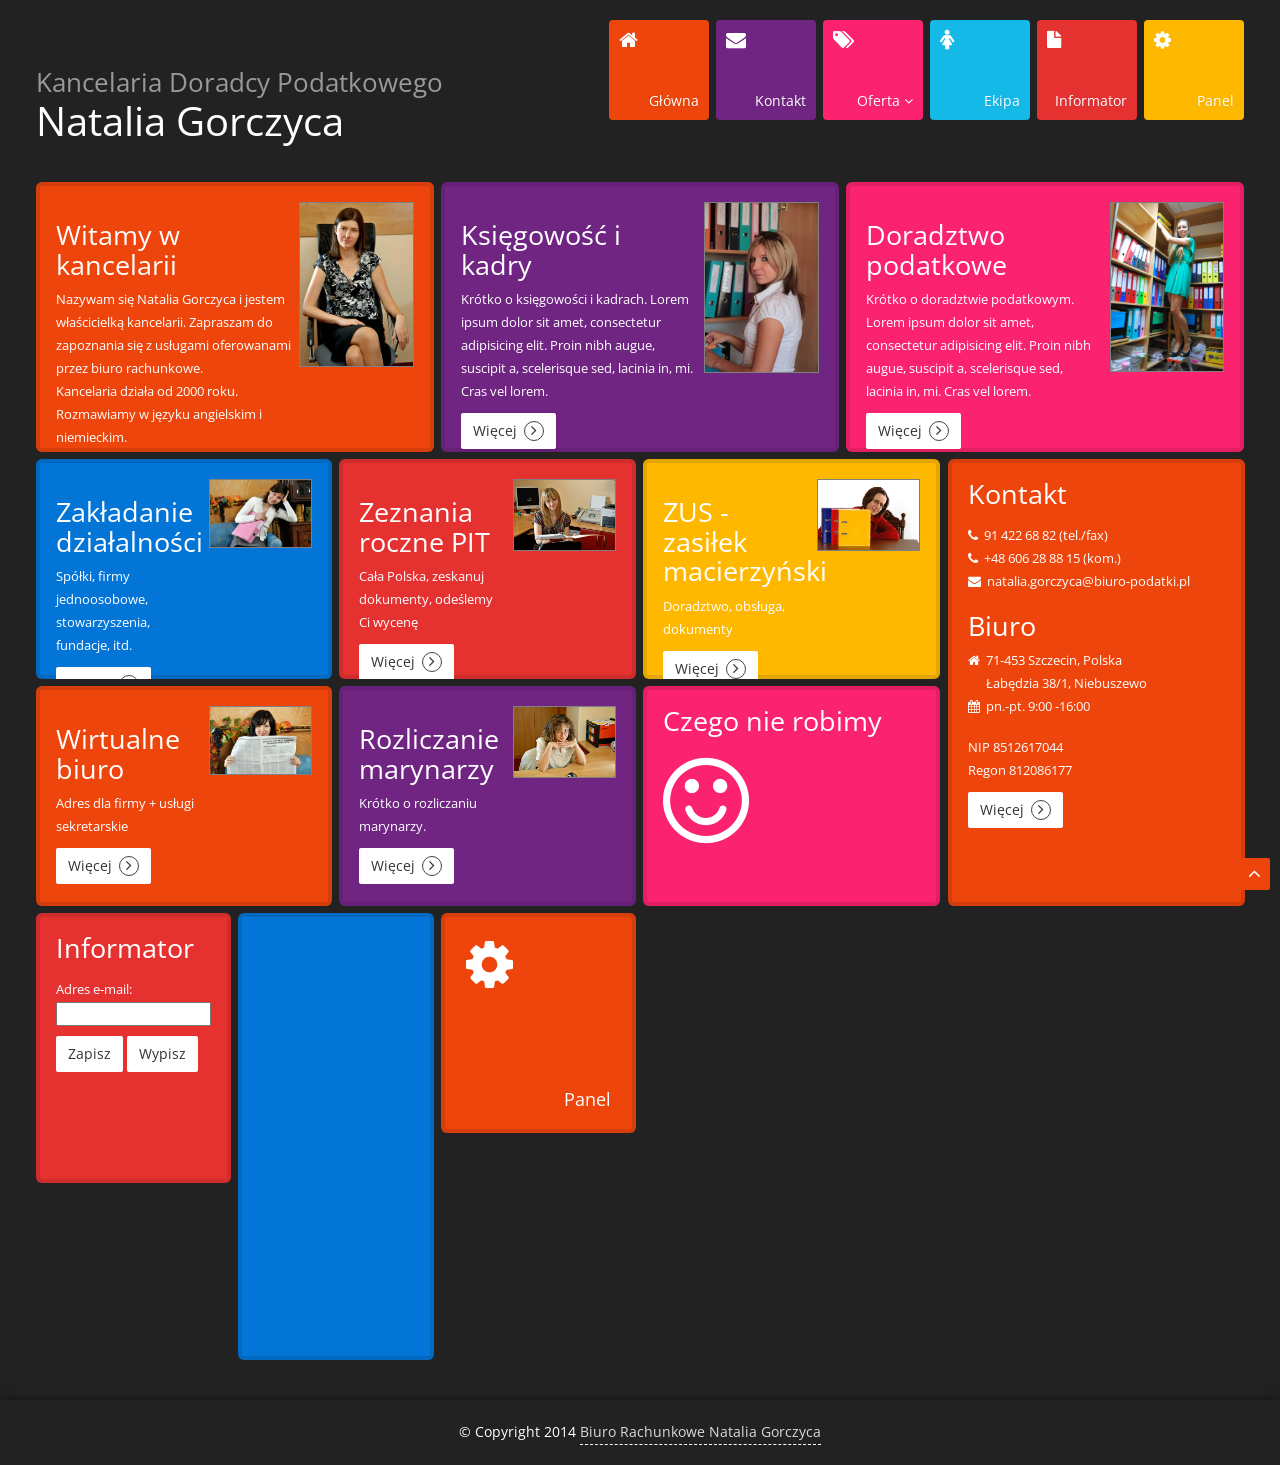
==== index.html @ c48a98ae "Strona główna" ====
<!DOCTYPE html>
<html>
  <head>
    <meta charset="utf-8" />
		<meta name="description" content="Biuro Rachunkowe, Szczecin, Natalia Gorczyca">
		<meta name="keywords" content="Biuro Rachunkowe, Szczecin, Natalia Gorczyca">
    <meta name="author" content="gestelar">
		<meta name="viewport" content="width=device-width, initial-scale=1.0">
		<link href="#" rel="shortcut icon">
		<link href="css/bootstrap.min.css" rel="stylesheet"><!-- Bootstrap CSS -->
		<link href="css/animate.min.css" rel="stylesheet"><!-- Animate CSS -->
		<link href="css/settings.css" rel="stylesheet"><!-- SLIDER REVOLUTION 4.x CSS SETTINGS -->
		<link href="css/prettyPhoto.css" rel="stylesheet"><!-- Portfolio CSS -->
		<link href="css/jquery.countdown.css" rel="stylesheet"><!-- Countdown CSS -->
		<link href="css/font-awesome.min.css" rel="stylesheet"><!-- Font awesome CSS -->		
		<link href="css/style.css?rev=20140915" rel="stylesheet"><!-- Custom CSS -->
		<!--[if IE]><link rel="stylesheet" href="css/settings-ie8.css"><![endif]-->
		<!--[if IE]><link rel="stylesheet" href="css/ie-style.css"><![endif]-->
    <title>Biuro Rachunkowe Szczecin Natalia Gorczyca</title>
	</head>
	<body>
		<div class="wrapper white">
			<div class="header">
				<div class="header-navigation">
					<div class="container">
						<div class="row">
							<div class="col-md-5">
								<div class="logo">
									<h1><a href="index.orig.html">
										<small>Kancelaria Doradcy Podatkowego</small><br />
										<strong>Natalia Gorczyca</strong>
								  </a></h1>
								</div>
							</div>
							<div class="col-md-7">
								<nav class="navbar navbar-default" role="navigation">
									<div class="navbar-header">
										<button type="button" class="navbar-toggle br-orange" data-toggle="collapse" data-target="#bs-example-navbar-collapse-1">
											<span class="sr-only">Przełącz nawigację</span>
											<span class="icon-bar"></span>
											<span class="icon-bar"></span>
											<span class="icon-bar"></span>
										</button>
									</div>
									<div class="collapse navbar-collapse" id="bs-example-navbar-collapse-1">
										<ul class="nav navbar-nav navbar-right">
											<li>
												<a href="index.html" class="br-orange">
													<i class="fa fa-home link-icon"></i>
													<span class="link-title">Główna</span>
												</a>
											</li>
											<li>
												<a href="#kontakt.html" class="br-purple">
													<i class="fa fa-envelope link-icon"></i>
													<span class="link-title">Kontakt</span>
												</a>
											</li>
											<li class="dropdown">
												<a href="#" class="dropdown-toggle br-pink" data-toggle="dropdown">
													<i class="fa fa-tags link-icon"></i>
													<span class="link-title">Oferta <b class="fa fa-angle-down"></b></span> 
												</a>
												<ul class="dropdown-menu dropdown-sm">
													<li>
														<div class="col-inner">
															<ul class="list-unstyled">
																<li><a href="#"><i class="fa fa-arrow-right dd-link-icon"></i> Księgowość i kadry</a></li>
																<li><a href="#"><i class="fa fa-arrow-right dd-link-icon"></i> Doradztwo podatkowe</a></li>
																<li><a href="#"><i class="fa fa-arrow-right dd-link-icon"></i> Rozliczanie marynarzy</a></li>
																<li><a href="#"><i class="fa fa-arrow-right dd-link-icon"></i> Wirtualne biuro<br /><small>Adres dla firmy + usługi sekretarskie</small></a></li>
																<li><a href="#"><i class="fa fa-arrow-right dd-link-icon"></i> Zakładanie działalności<br /><small>Spółki, firmy jednoosobowe, stowarzyszenia, fundacje</small></a></li>
																<li><a href="#"><i class="fa fa-arrow-right dd-link-icon"></i> ZUS - zasiłek macierzyński<br /><small>Doradztwo, obsługa, dokumenty</small></a></li>
																<li><a href="#"><i class="fa fa-arrow-right dd-link-icon"></i> Zeznania roczne PIT<br /><small>Cała Polska</small></a></li>
															</ul>
														</div>
													</li>
												</ul>
											</li>
											<li>
												<a href="#ekipa.html" class="br-lblue">
													<i class="fa fa-female link-icon"></i>
													<span class="link-title">Ekipa</span> 
												</a>
											</li>
											<li>
												<a href="#informator.html" class="br-red">
													<i class="fa fa-file link-icon"></i>
													<span class="link-title">Informator</span> 
												</a>
											</li>
											<li>
												<a href="#panel.html" class="br-yellow">
													<i class="fa fa-cog link-icon"></i>
													<span class="link-title">Panel</span>
												</a>
											</li>
										</ul>
									</div>
								</nav>
							</div>
						</div>
					</div>
				</div>
			</div>
			
			<div class="inner-page">
				<div class="box-wrapper">
					<div class="container">
						<div class="row">
            
							<div class="col-md-4">
								<div class="box box-md br-orange">
									<div class="box-content box-feature box-default">
										<div class="row">
											<div class="col-md-8">
												<h2>Witamy w kancelarii</h2>
												<p>
													Nazywam się Natalia Gorczyca i jestem właścicielką
													kancelarii. Zapraszam do zapoznania się z usługami oferowanami
													przez biuro rachunkowe.
												</p>
                        <p>Kancelaria działa od 2000 roku.</p>
                        <p>Rozmawiamy w języku angielskim i niemieckim.</p>
											</div>
											<div class="col-md-4">
												<img src="images/natalia.jpg" class="img-responsive" alt="" />
											</div>
										</div>
									</div>
								</div>
							</div>
							<div class="col-md-4">
								<div class="box box-md br-purple">
									<div class="box-content box-feature box-default">
										<div class="row">
											<div class="col-md-8">
												<h2>Księgowość i kadry</h2>
												<p>
													Krótko o księgowości i kadrach. Lorem ipsum dolor sit amet, consectetur adipisicing elit. Proin nibh augue, suscipit a, scelerisque sed, lacinia in, mi. Cras vel lorem.
												</p>
												<div class="view-button">
													<a class="btn btn-default" href="#">Więcej <i class="fa fa-angle-right"></i></a>
												</div>
											</div>
											<div class="col-md-4">
												<img src="images/ala.jpg" class="img-responsive" alt="" />
											</div>
										</div>
									</div>
								</div>
							</div>
							<div class="col-md-4">
								<div class="box box-md br-pink">
									<div class="box-content box-feature box-default">
										<div class="row">
											<div class="col-md-8">
												<h2>Doradztwo podatkowe</h2>
												<p>
													Krótko o doradztwie podatkowym. Lorem ipsum dolor sit amet, consectetur adipisicing elit. Proin nibh augue, suscipit a, scelerisque sed, lacinia in, mi. Cras vel lorem.
												</p>
												<div class="view-button">
													<a class="btn btn-default" href="#">Więcej <i class="fa fa-angle-right"></i></a>
												</div>
											</div>
											<div class="col-md-4">
												<img src="images/hania.jpg" class="img-responsive" alt="" />
											</div>
										</div>
									</div>
								</div>
							</div>
              
						</div>
            <div class="row">
            
              <div class="col-md-9">
              
                <div class="row">
                
      						<div class="col-md-4">
      							<div class="box box-sm br-blue">
      								<div class="box-content box-feature box-default">
      									<div class="row">
      										<div class="col-md-7">
      											<h2>Zakładanie działalności</h2>
      											<p>
      												Spółki, firmy jednoosobowe, stowarzyszenia, fundacje, itd.
      											</p>
      											<div class="view-button">
      												<a class="btn btn-default" href="#">Więcej <i class="fa fa-angle-right"></i></a>
      											</div>
      										</div>
      										<div class="col-md-5">
      											<img src="images/gosia.jpg" class="img-responsive" alt="" />
      										</div>
      									</div>
      								</div>
      							</div>
      						</div>
                  <div class="col-md-4">
                    <div class="box box-sm br-red">
                      <div class="box-content box-feature box-default">
                        <div class="row">
                          <div class="col-md-7">
                            <h2>Zeznania roczne PIT</h2>
                            <p>
                              Cała Polska, zeskanuj dokumenty, odeślemy Ci wycenę
                            </p>
                            <div class="view-button">
                              <a class="btn btn-default" href="#">Więcej <i class="fa fa-angle-right"></i></a>
                            </div>
                          </div>
                          <div class="col-md-5">
                            <img src="images/karolina.jpg" class="img-responsive" alt="" />
                          </div>
                        </div>
                      </div>
                    </div>
                  </div>
                  <div class="col-md-4">
                    <div class="box box-sm br-yellow">
                      <div class="box-content box-feature box-default">
                        <div class="row">
                          <div class="col-md-7">
                            <h2>ZUS - zasiłek macierzyński</h2>
                            <p>
                              Doradztwo, obsługa, dokumenty
                            </p>
                            <div class="view-button">
                              <a class="btn btn-default" href="#">Więcej <i class="fa fa-angle-right"></i></a>
                            </div>
                          </div>
                          <div class="col-md-5">
                            <img src="images/justyna.jpg" class="img-responsive" alt="" />
                          </div>
                        </div>
                      </div>
                    </div>
                  </div>
                  
                </div>
                <div class="row">

                  <div class="col-md-4">
                    <div class="box box-sm br-orange">
                      <div class="box-content box-feature box-default">
                        <div class="row">
                          <div class="col-md-7">
                            <h2>Wirtualne biuro</h2>
                            <p>
                              Adres dla firmy + usługi sekretarskie
                            </p>
                            <div class="view-button">
                              <a class="btn btn-default" href="#">Więcej <i class="fa fa-angle-right"></i></a>
                            </div>
                          </div>
                          <div class="col-md-5">
                            <img src="images/asia.jpg" class="img-responsive" alt="" />
                          </div>
                        </div>
                      </div>
                    </div>
                  </div>
                  <div class="col-md-4">
                    <div class="box box-sm br-purple">
                      <div class="box-content box-feature box-default">
                        <div class="row">
                          <div class="col-md-7">
                            <h2>Rozliczanie marynarzy</h2>
                            <p>
                              Krótko o rozliczaniu marynarzy.
                            </p>
                            <div class="view-button">
                              <a class="btn btn-default" href="#">Więcej <i class="fa fa-angle-right"></i></a>
                            </div>
                          </div>
                          <div class="col-md-5">
                            <img src="images/sylwia.jpg" class="img-responsive" alt="" />
                          </div>
                        </div>
                      </div>
                    </div>
                  </div>
                  <div class="col-md-4">
                    <div class="box box-sm br-pink">
                  		<div class="box-content box-feature box-default">
                        <h2>Czego nie robimy</h2>
                        <p>
                          <i class="fa fa-smile" style="font-size:100px"></i>
                        </p>
                      </div>
                    </div>
                  </div>
                
                </div>
                
              </div>
                
              <div class="col-md-3">
                <div class="box box-lg br-orange">
                  <div class="box-content box-feature box-default">
                    <h2>Kontakt</h2>
                    <address>
                      <p><i class="fa fa-phone"></i>&nbsp;&nbsp;91 422 68 82 (tel./fax)</p>
                      <p><i class="fa fa-phone"></i>&nbsp;&nbsp;+48 606 28 88 15 (kom.)</p>
                      <p><i class="fa fa-envelope"></i>&nbsp;&nbsp;<a href="#" style="color:#fff">natalia.gorczyca@biuro-podatki.pl</a></p>
                    </address>
                    <h2>Biuro</h2>
                    <address>
                      <p><i class="fa fa-home"></i>&nbsp;&nbsp;71-453 Szczecin, Polska<br />&nbsp;&nbsp;&nbsp;&nbsp;&nbsp;&nbsp;Łabędzia 38/1, Niebuszewo</p>
                      <p><i class="fa fa-calendar"></i>&nbsp;&nbsp;pn.-pt. 9:00 -16:00</p>
                    </address>
                    <p>NIP 8512617044</p>
                    <p>Regon 812086177</p>
                    <div class="view-button">
                      <a class="btn btn-default" href="#">Więcej <i class="fa fa-angle-right"></i></a>
                    </div>
                  </div>
                </div>
              </div>
                
  					</div>
            <div class="row">
            
              <div class="col-md-2">
                <div class="box box-md br-red">
                  <div class="box-content box-feature box-default">
                    <h2>Informator</h2>
                    <div class="jnl2">
                      <div class="mini_sign_form">
                        <form name="jnl2_sign_form">
                          <p>Adres e-mail:</p>
                          <input type="text" maxlength="48" style="width: 100%" name="email"><br>
                          <div class="view-button">
                            <a class="btn btn-default" href="#">Zapisz</a>
                            <a class="btn btn-default" href="#">Wypisz</a>
                          </div>
                        </form>
                      </div>
                    </div>
                  </div>
                </div>
              </div>
              <div class="col-md-2">
                <div class="box box-lg br-blue">
                  <div class="box-content box-feature box-default">
                    <script src="http://widget.gadu-gadu.pl/getCode.php?id=885b5d7b51b5ce5e3f513430cf9ef8d8df8bad39" type="text/javascript"></script>
                  </div>
                </div>
              </div>
							<div class="col-md-2">
								<div class="box box-sm br-orange">
									<div class="box-hover box-hover-black">
										<span class="hover-icon"><i class="fa fa-arrow-right"></i></span>
									</div>
									<a href="#panel.html">
										<div class="box-content navigation">
											<i class="fa fa-gear"></i>
											<span class="box-title">Panel</span>
										</div>
									</a>
								</div>
							</div>
            
            </div>
            
  				</div>
  			</div>
			</div>
							
			<div class="footer">
				<div class="footer-copyright">
					<p>&copy; Copyright 2014 <a href="#">Biuro Rachunkowe Natalia Gorczyca</a></p>
				</div>
			</div>
		</div>
		
		<span class="totop"><a href="#"><i class="fa fa-angle-up"></i></a></span> 
		
		<script src="js/jquery.js"></script><!-- jQuery -->
		<script src="js/bootstrap.min.js"></script><!-- Bootstrap JS -->
		<script type="text/javascript" src="js/jquery.cycle.all.js"></script><!-- Cycle JS -->
		<!--[if lte IE 8]><script language="javascript" type="text/javascript" src="js/excanvas.min.js"></script><![endif]-->
		<script src="js/jquery.flot.min.js"></script><!-- jQuery flot -->
		<script src="js/jquery.flot.resize.min.js"></script>
		<script src="js/jquery.countTo.js"></script><!-- Count To JS  -->
		<script src="js/masonry.pkgd.min.js"></script><!-- Count To JS  -->
		<script src="js/imagesloaded.pkgd.min.js"></script>
		<script src="js/waypoints.min.js"></script><!-- jQuery way points -->
		<script type="text/javascript" src="js/jquery.themepunch.plugins.min.js"></script><!-- SLIDER REVOLUTION 4.x SCRIPTS  -->
		<script type="text/javascript" src="js/jquery.themepunch.revolution.min.js"></script>
		<script src="js/jquery.prettyPhoto.js"></script><!-- jQuery prettyPhoto & Isotope -->
		<script src="js/isotope.js"></script>
		<script type="text/javascript" src="js/jquery.countdown.min.js"></script><!-- Jquery for Countdown  -->
		<script src="js/respond.min.js"></script><!-- Respond JS for IE8 -->
		<script src="js/html5shiv.js"></script><!-- HTML5 Support for IE -->
		<script src="js/custom.js"></script><!-- Custom JS -->

		<script type="text/javascript">
				var $container = $('#container').masonry();
				// layout Masonry again after all images have loaded
				$container.imagesLoaded( function() {
					$container.masonry();
				});
		</script>
	</body>	
</html>
---- css/settings.css ----
/*-----------------------------------------------------------------------------

	-	Revolution Slider 1.5.3 -

		Screen Stylesheet

version:   	2.1
date:      	09/18/11
last update: 06.12.2012
author:		themepunch
email:     	info@themepunch.com
website:   	http://www.themepunch.com
-----------------------------------------------------------------------------*/


/*-----------------------------------------------------------------------------

	-	Revolution Slider 2.0 Captions -

		Screen Stylesheet

version:   	1.4.5
date:      	09/18/11
last update: 06.12.2012
author:		themepunch
email:     	info@themepunch.com
website:   	http://www.themepunch.com
-----------------------------------------------------------------------------*/



/*************************
	-	CAPTIONS	-
**************************/

.tp-hide-revslider,.tp-caption.tp-hidden-caption	{	visibility:hidden !important; display:none !important;}


.tp-caption { z-index:1;}

.tp-caption-demo .tp-caption	{	position:relative !important; display:inline-block; margin-bottom:10px; margin-right:20px !important;}

.tp-caption.medium_grey {
position:absolute;
color:#fff;
text-shadow:0px 2px 5px rgba(0, 0, 0, 0.5);
font-weight:700;
font-size:20px;
line-height:20px;
font-family:Arial;
padding:2px 4px;
margin:0px;
border-width:0px;
border-style:none;
background-color:#888;
white-space:nowrap;
}

.tp-caption.small_text {
position:absolute;
color:#fff;
text-shadow:0px 2px 5px rgba(0, 0, 0, 0.5);
font-weight:700;
font-size:14px;
line-height:20px;
font-family:Arial;
margin:0px;
border-width:0px;
border-style:none;
white-space:nowrap;
}

.tp-caption.medium_text {
position:absolute;
color:#fff;
text-shadow:0px 2px 5px rgba(0, 0, 0, 0.5);
font-weight:700;
font-size:20px;
line-height:20px;
font-family:Arial;
margin:0px;
border-width:0px;
border-style:none;
white-space:nowrap;
}

.tp-caption.large_text {
position:absolute;
color:#fff;
text-shadow:0px 2px 5px rgba(0, 0, 0, 0.5);
font-weight:700;
font-size:40px;
line-height:40px;
font-family:Arial;
margin:0px;
border-width:0px;
border-style:none;
white-space:nowrap;
}

.tp-caption.very_large_text {
position:absolute;
color:#fff;
text-shadow:0px 2px 5px rgba(0, 0, 0, 0.5);
font-weight:700;
font-size:60px;
line-height:60px;
font-family:Arial;
margin:0px;
border-width:0px;
border-style:none;
white-space:nowrap;
letter-spacing:-2px;
}

.tp-caption.very_big_white {
position:absolute;
color:#fff;
text-shadow:none;
font-weight:800;
font-size:60px;
line-height:60px;
font-family:Arial;
margin:0px;
border-width:0px;
border-style:none;
white-space:nowrap;
padding:0px 4px;
padding-top:1px;
background-color:#000;
}

.tp-caption.very_big_black {
position:absolute;
color:#000;
text-shadow:none;
font-weight:700;
font-size:60px;
line-height:60px;
font-family:Arial;
margin:0px;
border-width:0px;
border-style:none;
white-space:nowrap;
padding:0px 4px;
padding-top:1px;
background-color:#fff;
}

.tp-caption.modern_medium_fat {
position:absolute;
color:#000;
text-shadow:none;
font-weight:800;
font-size:24px;
line-height:20px;
font-family:"Open Sans", sans-serif;
margin:0px;
border-width:0px;
border-style:none;
white-space:nowrap;
}

.tp-caption.modern_medium_fat_white {
position:absolute;
color:#fff;
text-shadow:none;
font-weight:800;
font-size:24px;
line-height:20px;
font-family:"Open Sans", sans-serif;
margin:0px;
border-width:0px;
border-style:none;
white-space:nowrap;
}

.tp-caption.modern_medium_light {
position:absolute;
color:#000;
text-shadow:none;
font-weight:300;
font-size:24px;
line-height:20px;
font-family:"Open Sans", sans-serif;
margin:0px;
border-width:0px;
border-style:none;
white-space:nowrap;
}

.tp-caption.modern_big_bluebg {
position:absolute;
color:#fff;
text-shadow:none;
font-weight:800;
font-size:30px;
line-height:36px;
font-family:"Open Sans", sans-serif;
padding:3px 10px;
margin:0px;
border-width:0px;
border-style:none;
background-color:#4e5b6c;
letter-spacing:0;
}

.tp-caption.modern_big_redbg {
position:absolute;
color:#fff;
text-shadow:none;
font-weight:300;
font-size:30px;
line-height:36px;
font-family:"Open Sans", sans-serif;
padding:3px 10px;
padding-top:1px;
margin:0px;
border-width:0px;
border-style:none;
background-color:#de543e;
letter-spacing:0;
}

.tp-caption.modern_small_text_dark {
position:absolute;
color:#555;
text-shadow:none;
font-size:14px;
line-height:22px;
font-family:Arial;
margin:0px;
border-width:0px;
border-style:none;
white-space:nowrap;
}

.tp-caption.boxshadow {
-moz-box-shadow:0px 0px 20px rgba(0, 0, 0, 0.5);
-webkit-box-shadow:0px 0px 20px rgba(0, 0, 0, 0.5);
box-shadow:0px 0px 20px rgba(0, 0, 0, 0.5);
}

.tp-caption.black {
color:#000;
text-shadow:none;
}

.tp-caption.noshadow {
text-shadow:none;
}

.tp-caption a {
color:#ff7302;
text-shadow:none;
-webkit-transition:all 0.2s ease-out;
-moz-transition:all 0.2s ease-out;
-o-transition:all 0.2s ease-out;
-ms-transition:all 0.2s ease-out;
}

.tp-caption a:hover {
color:#ffa902;
}

.tp-caption.thinheadline_dark {
position:absolute;
color:rgba(0,0,0,0.85);
text-shadow:none;
font-weight:300;
font-size:30px;
line-height:30px;
font-family:"Open Sans";
background-color:transparent;
}

.tp-caption.thintext_dark {
position:absolute;
color:rgba(0,0,0,0.85);
text-shadow:none;
font-weight:300;
font-size:16px;
line-height:26px;
font-family:"Open Sans";
background-color:transparent;
}

.tp-caption.largeblackbg {
position:absolute;
color:#fff;
text-shadow:none;
font-weight:300;
font-size:50px;
line-height:70px;
font-family:"Open Sans";
background-color:#000;
padding:0px 20px;
-webkit-border-radius:0px;
-moz-border-radius:0px;
border-radius:0px;
}

.tp-caption.largepinkbg {
position:absolute;
color:#fff;
text-shadow:none;
font-weight:300;
font-size:50px;
line-height:70px;
font-family:"Open Sans";
background-color:#db4360;
padding:0px 20px;
-webkit-border-radius:0px;
-moz-border-radius:0px;
border-radius:0px;
}

.tp-caption.largewhitebg {
position:absolute;
color:#000;
text-shadow:none;
font-weight:300;
font-size:50px;
line-height:70px;
font-family:"Open Sans";
background-color:#fff;
padding:0px 20px;
-webkit-border-radius:0px;
-moz-border-radius:0px;
border-radius:0px;
}

.tp-caption.largegreenbg {
position:absolute;
color:#fff;
text-shadow:none;
font-weight:300;
font-size:50px;
line-height:70px;
font-family:"Open Sans";
background-color:#67ae73;
padding:0px 20px;
-webkit-border-radius:0px;
-moz-border-radius:0px;
border-radius:0px;
}

.tp-caption.excerpt {
font-size:36px;
line-height:36px;
font-weight:700;
font-family:Arial;
color:#ffffff;
text-decoration:none;
background-color:rgba(0, 0, 0, 1);
text-shadow:none;
margin:0px;
letter-spacing:-1.5px;
padding:1px 4px 0px 4px;
width:150px;
white-space:normal !important;
height:auto;
border-width:0px;
border-color:rgb(255, 255, 255);
border-style:none;
}

.tp-caption.large_bold_grey {
font-size:60px;
line-height:60px;
font-weight:800;
font-family:"Open Sans";
color:rgb(102, 102, 102);
text-decoration:none;
background-color:transparent;
text-shadow:none;
margin:0px;
padding:1px 4px 0px;
border-width:0px;
border-color:rgb(255, 214, 88);
border-style:none;
}

.tp-caption.medium_thin_grey {
font-size:34px;
line-height:30px;
font-weight:300;
font-family:"Open Sans";
color:rgb(102, 102, 102);
text-decoration:none;
background-color:transparent;
padding:1px 4px 0px;
text-shadow:none;
margin:0px;
border-width:0px;
border-color:rgb(255, 214, 88);
border-style:none;
}

.tp-caption.small_thin_grey {
font-size:18px;
line-height:26px;
font-weight:300;
font-family:"Open Sans";
color:rgb(117, 117, 117);
text-decoration:none;
background-color:transparent;
padding:1px 4px 0px;
text-shadow:none;
margin:0px;
border-width:0px;
border-color:rgb(255, 214, 88);
border-style:none;
}

.tp-caption.lightgrey_divider {
text-decoration:none;
background-color:rgba(235, 235, 235, 1);
width:370px;
height:3px;
background-position:initial initial;
background-repeat:initial initial;
border-width:0px;
border-color:rgb(34, 34, 34);
border-style:none;
}

.tp-caption.large_bold_darkblue {
font-size:58px;
line-height:60px;
font-weight:800;
font-family:"Open Sans";
color:rgb(52, 73, 94);
text-decoration:none;
background-color:transparent;
border-width:0px;
border-color:rgb(255, 214, 88);
border-style:none;
}

.tp-caption.medium_bg_darkblue {
font-size:20px;
line-height:20px;
font-weight:800;
font-family:"Open Sans";
color:rgb(255, 255, 255);
text-decoration:none;
background-color:rgb(52, 73, 94);
padding:10px;
border-width:0px;
border-color:rgb(255, 214, 88);
border-style:none;
}

.tp-caption.medium_bold_red {
font-size:24px;
line-height:30px;
font-weight:800;
font-family:"Open Sans";
color:rgb(227, 58, 12);
text-decoration:none;
background-color:transparent;
padding:0px;
border-width:0px;
border-color:rgb(255, 214, 88);
border-style:none;
}

.tp-caption.medium_light_red {
font-size:21px;
line-height:26px;
font-weight:300;
font-family:"Open Sans";
color:rgb(227, 58, 12);
text-decoration:none;
background-color:transparent;
padding:0px;
border-width:0px;
border-color:rgb(255, 214, 88);
border-style:none;
}

.tp-caption.medium_bg_red {
font-size:20px;
line-height:20px;
font-weight:800;
font-family:"Open Sans";
color:rgb(255, 255, 255);
text-decoration:none;
background-color:rgb(227, 58, 12);
padding:10px;
border-width:0px;
border-color:rgb(255, 214, 88);
border-style:none;
}

.tp-caption.medium_bold_orange {
font-size:24px;
line-height:30px;
font-weight:800;
font-family:"Open Sans";
color:rgb(243, 156, 18);
text-decoration:none;
background-color:transparent;
border-width:0px;
border-color:rgb(255, 214, 88);
border-style:none;
}

.tp-caption.medium_bg_orange {
font-size:20px;
line-height:20px;
font-weight:800;
font-family:"Open Sans";
color:rgb(255, 255, 255);
text-decoration:none;
background-color:rgb(243, 156, 18);
padding:10px;
border-width:0px;
border-color:rgb(255, 214, 88);
border-style:none;
}

.tp-caption.grassfloor {
text-decoration:none;
background-color:rgba(160, 179, 151, 1);
width:4000px;
height:150px;
border-width:0px;
border-color:rgb(34, 34, 34);
border-style:none;
}

.tp-caption.large_bold_white {
font-size:58px;
line-height:60px;
font-weight:800;
font-family:"Open Sans";
color:rgb(255, 255, 255);
text-decoration:none;
background-color:transparent;
border-width:0px;
border-color:rgb(255, 214, 88);
border-style:none;
}

.tp-caption.medium_light_white {
font-size:30px;
line-height:36px;
font-weight:300;
font-family:"Open Sans";
color:rgb(255, 255, 255);
text-decoration:none;
background-color:transparent;
padding:0px;
border-width:0px;
border-color:rgb(255, 214, 88);
border-style:none;
}

.tp-caption.mediumlarge_light_white {
font-size:34px;
line-height:40px;
font-weight:300;
font-family:"Open Sans";
color:rgb(255, 255, 255);
text-decoration:none;
background-color:transparent;
padding:0px;
border-width:0px;
border-color:rgb(255, 214, 88);
border-style:none;
}

.tp-caption.mediumlarge_light_white_center {
font-size:34px;
line-height:40px;
font-weight:300;
font-family:"Open Sans";
color:#ffffff;
text-decoration:none;
background-color:transparent;
padding:0px 0px 0px 0px;
text-align:center;
border-width:0px;
border-color:rgb(255, 214, 88);
border-style:none;
}

.tp-caption.medium_bg_asbestos {
font-size:20px;
line-height:20px;
font-weight:800;
font-family:"Open Sans";
color:rgb(255, 255, 255);
text-decoration:none;
background-color:rgb(127, 140, 141);
padding:10px;
border-width:0px;
border-color:rgb(255, 214, 88);
border-style:none;
}

.tp-caption.medium_light_black {
font-size:30px;
line-height:36px;
font-weight:300;
font-family:"Open Sans";
color:rgb(0, 0, 0);
text-decoration:none;
background-color:transparent;
padding:0px;
border-width:0px;
border-color:rgb(255, 214, 88);
border-style:none;
}

.tp-caption.large_bold_black {
font-size:58px;
line-height:60px;
font-weight:800;
font-family:"Open Sans";
color:rgb(0, 0, 0);
text-decoration:none;
background-color:transparent;
border-width:0px;
border-color:rgb(255, 214, 88);
border-style:none;
}

.tp-caption.mediumlarge_light_darkblue {
font-size:34px;
line-height:40px;
font-weight:300;
font-family:"Open Sans";
color:rgb(52, 73, 94);
text-decoration:none;
background-color:transparent;
padding:0px;
border-width:0px;
border-color:rgb(255, 214, 88);
border-style:none;
}

.tp-caption.small_light_white {
font-size:17px;
line-height:28px;
font-weight:300;
font-family:"Open Sans";
color:rgb(255, 255, 255);
text-decoration:none;
background-color:transparent;
padding:0px;
border-width:0px;
border-color:rgb(255, 214, 88);
border-style:none;
}

.tp-caption.roundedimage {
border-width:0px;
border-color:rgb(34, 34, 34);
border-style:none;
}

.tp-caption.large_bg_black {
font-size:40px;
line-height:40px;
font-weight:800;
font-family:"Open Sans";
color:rgb(255, 255, 255);
text-decoration:none;
background-color:rgb(0, 0, 0);
padding:10px 20px 15px;
border-width:0px;
border-color:rgb(255, 214, 88);
border-style:none;
}

.tp-caption.mediumwhitebg {
font-size:30px;
line-height:30px;
font-weight:300;
font-family:"Open Sans";
color:rgb(0, 0, 0);
text-decoration:none;
background-color:rgb(255, 255, 255);
padding:5px 15px 10px;
text-shadow:none;
border-width:0px;
border-color:rgb(0, 0, 0);
border-style:none;
}

.tp-caption.medium_bg_orange_new1 {
font-size:20px;
line-height:20px;
font-weight:800;
font-family:"Open Sans";
color:rgb(255, 255, 255);
text-decoration:none;
background-color:rgb(243, 156, 18);
padding:10px;
border-width:0px;
border-color:rgb(255, 214, 88);
border-style:none;
}



.tp-caption.boxshadow{
		-moz-box-shadow: 0px 0px 20px rgba(0, 0, 0, 0.5);
		-webkit-box-shadow: 0px 0px 20px rgba(0, 0, 0, 0.5);
		box-shadow: 0px 0px 20px rgba(0, 0, 0, 0.5);
	}

.tp-caption.black{
		color: #000;
		text-shadow: none;
		font-weight: 300;
		font-size: 19px;
		line-height: 19px;
		font-family: 'Open Sans', sans;
	}

.tp-caption.noshadow {
		text-shadow: none;
	}


.tp_inner_padding	{	box-sizing:border-box;
						-webkit-box-sizing:border-box;
						-moz-box-sizing:border-box;
						max-height:none !important;	}


.tp-caption .frontcorner		{
										width: 0;
										height: 0;
										border-left: 40px solid transparent;
										border-right: 0px solid transparent;
										border-top: 40px solid #00A8FF;
										position: absolute;left:-40px;top:0px;
									}

.tp-caption .backcorner		{
										width: 0;
										height: 0;
										border-left: 0px solid transparent;
										border-right: 40px solid transparent;
										border-bottom: 40px solid #00A8FF;
										position: absolute;right:0px;top:0px;
									}

.tp-caption .frontcornertop		{
										width: 0;
										height: 0;
										border-left: 40px solid transparent;
										border-right: 0px solid transparent;
										border-bottom: 40px solid #00A8FF;
										position: absolute;left:-40px;top:0px;
									}

.tp-caption .backcornertop		{
										width: 0;
										height: 0;
										border-left: 0px solid transparent;
										border-right: 40px solid transparent;
										border-top: 40px solid #00A8FF;
										position: absolute;right:0px;top:0px;
									}


/******************************
	-	BUTTONS	-
*******************************/

.tp-simpleresponsive .button				{	padding:6px 13px 5px; border-radius: 3px; -moz-border-radius: 3px; -webkit-border-radius: 3px; height:30px;
												cursor:pointer;
												color:#fff !important; text-shadow:0px 1px 1px rgba(0, 0, 0, 0.6) !important; font-size:15px; line-height:45px !important;
												background:url(../images/gradient/g30.png) repeat-x top; font-family: arial, sans-serif; font-weight: bold; letter-spacing: -1px;
											}

.tp-simpleresponsive  .button.big			{	color:#fff; text-shadow:0px 1px 1px rgba(0, 0, 0, 0.6); font-weight:bold; padding:9px 20px; font-size:19px;  line-height:57px !important; background:url(../images/gradient/g40.png) repeat-x top;}


.tp-simpleresponsive  .purchase:hover,
.tp-simpleresponsive  .button:hover,
.tp-simpleresponsive  .button.big:hover		{	background-position:bottom, 15px 11px;}



	@media only screen and (min-width: 768px) and (max-width: 959px) {

	 }



	@media only screen and (min-width: 480px) and (max-width: 767px) {
		.tp-simpleresponsive  .button	{	padding:4px 8px 3px; line-height:25px !important; font-size:11px !important;font-weight:normal;	}
		.tp-simpleresponsive  a.button { -webkit-transition: none; -moz-transition: none; -o-transition: none; -ms-transition: none;	 }


	}

    @media only screen and (min-width: 0px) and (max-width: 479px) {
		.tp-simpleresponsive  .button	{	padding:2px 5px 2px; line-height:20px !important; font-size:10px !important;}
		.tp-simpleresponsive  a.button { -webkit-transition: none; -moz-transition: none; -o-transition: none; -ms-transition: none;	 }
	}





/*	BUTTON COLORS	*/



.tp-simpleresponsive  .button.green, .tp-simpleresponsive  .button:hover.green,
.tp-simpleresponsive  .purchase.green, .tp-simpleresponsive  .purchase:hover.green			{ background-color:#21a117; -webkit-box-shadow:  0px 3px 0px 0px #104d0b;        -moz-box-shadow:   0px 3px 0px 0px #104d0b;        box-shadow:   0px 3px 0px 0px #104d0b;  }


.tp-simpleresponsive  .button.blue, .tp-simpleresponsive  .button:hover.blue,
.tp-simpleresponsive  .purchase.blue, .tp-simpleresponsive  .purchase:hover.blue			{ background-color:#1d78cb; -webkit-box-shadow:  0px 3px 0px 0px #0f3e68;        -moz-box-shadow:   0px 3px 0px 0px #0f3e68;        box-shadow:   0px 3px 0px 0px #0f3e68;}


.tp-simpleresponsive  .button.red, .tp-simpleresponsive  .button:hover.red,
.tp-simpleresponsive  .purchase.red, .tp-simpleresponsive  .purchase:hover.red				{ background-color:#cb1d1d; -webkit-box-shadow:  0px 3px 0px 0px #7c1212;        -moz-box-shadow:   0px 3px 0px 0px #7c1212;        box-shadow:   0px 3px 0px 0px #7c1212;}

.tp-simpleresponsive  .button.orange, .tp-simpleresponsive  .button:hover.orange,
.tp-simpleresponsive  .purchase.orange, .tp-simpleresponsive  .purchase:hover.orange		{ background-color:#ff7700; -webkit-box-shadow:  0px 3px 0px 0px #a34c00;        -moz-box-shadow:   0px 3px 0px 0px #a34c00;        box-shadow:   0px 3px 0px 0px #a34c00;}

.tp-simpleresponsive  .button.darkgrey, .tp-simpleresponsive  .button.grey,
.tp-simpleresponsive  .button:hover.darkgrey, .tp-simpleresponsive  .button:hover.grey,
.tp-simpleresponsive  .purchase.darkgrey, .tp-simpleresponsive  .purchase:hover.darkgrey	{ background-color:#555; -webkit-box-shadow:  0px 3px 0px 0px #222;        -moz-box-shadow:   0px 3px 0px 0px #222;        box-shadow:   0px 3px 0px 0px #222;}

.tp-simpleresponsive  .button.lightgrey, .tp-simpleresponsive  .button:hover.lightgrey,
.tp-simpleresponsive  .purchase.lightgrey, .tp-simpleresponsive  .purchase:hover.lightgrey	{ background-color:#888; -webkit-box-shadow:  0px 3px 0px 0px #555;        -moz-box-shadow:   0px 3px 0px 0px #555;        box-shadow:   0px 3px 0px 0px #555;}



/****************************************************************

	-	SET THE ANIMATION EVEN MORE SMOOTHER ON ANDROID   -

******************************************************************/

/*.tp-simpleresponsive				{	-webkit-perspective: 1500px;
										-moz-perspective: 1500px;
										-o-perspective: 1500px;
										-ms-perspective: 1500px;
										perspective: 1500px;
									}*/




/**********************************************
	-	FULLSCREEN AND FULLWIDHT CONTAINERS	-
**********************************************/

.fullscreen-container {
		width:100%;
		position:relative;
		padding:0;
}



.fullwidthbanner-container{
	width:100%;
	position:relative;
	padding:0;
	overflow:hidden;
}

.fullwidthbanner-container .fullwidthbanner{
	width:100%;
	position:relative;
}



.tp-simpleresponsive .caption,
.tp-simpleresponsive .tp-caption {
	position:absolute;
	visibility: hidden;
	-webkit-font-smoothing: antialiased !important;
}

.tp-simpleresponsive img	{	max-width:none;}



/******************************
	-	IE8 HACKS	-
*******************************/
.noFilterClass {
	filter:none !important;
}


/******************************
	-	SHADOWS		-
******************************/
.tp-bannershadow  {
		position:absolute;

		margin-left:auto;
		margin-right:auto;
		-moz-user-select: none;
        -khtml-user-select: none;
        -webkit-user-select: none;
        -o-user-select: none;
	}

.tp-bannershadow.tp-shadow1 {	background:url(../assets/shadow1.png) no-repeat; background-size:100% 100%; width:890px; height:60px; bottom:-60px;}
.tp-bannershadow.tp-shadow2 {	background:url(../assets/shadow2.png) no-repeat; background-size:100% 100%; width:890px; height:60px;bottom:-60px;}
.tp-bannershadow.tp-shadow3 {	background:url(../assets/shadow3.png) no-repeat; background-size:100% 100%; width:890px; height:60px;bottom:-60px;}


/********************************
	-	FULLSCREEN VIDEO	-
*********************************/
.caption.fullscreenvideo {	left:0px; top:0px; position:absolute;width:100%;height:100%;}
.caption.fullscreenvideo iframe	{ width:100% !important; height:100% !important; display: none}

.tp-caption.fullscreenvideo {	left:0px; top:0px; position:absolute;width:100%;height:100%;}
.tp-caption.fullscreenvideo iframe	{ width:100% !important; height:100% !important; display: none;}

/************************
	-	NAVIGATION	-
*************************/

/** BULLETS **/

.tpclear		{	clear:both;}


.tp-bullets									{	z-index:1000; position:absolute;
												-ms-filter: "progid:DXImageTransform.Microsoft.Alpha(Opacity=100)";
												-moz-opacity: 1;
												-khtml-opacity: 1;
												opacity: 1;
												-webkit-transition: opacity 0.2s ease-out; -moz-transition: opacity 0.2s ease-out; -o-transition: opacity 0.2s ease-out; -ms-transition: opacity 0.2s ease-out;-webkit-transform: translateZ(5px);
											}
.tp-bullets.hidebullets					{
												-ms-filter: "progid:DXImageTransform.Microsoft.Alpha(Opacity=0)";
												-moz-opacity: 0;
												-khtml-opacity: 0;
												opacity: 0;
											}


.tp-bullets.simplebullets.navbar						{ 	border:1px solid #666; border-bottom:1px solid #444; background:url(../assets/boxed_bgtile.png); height:40px; padding:0px 10px; -webkit-border-radius: 5px; -moz-border-radius: 5px; border-radius: 5px ;}

.tp-bullets.simplebullets.navbar-old					{ 	 background:url(../assets/navigdots_bgtile.png); height:35px; padding:0px 10px; -webkit-border-radius: 5px; -moz-border-radius: 5px; border-radius: 5px ;}


.tp-bullets.simplebullets.round .bullet					{	cursor:pointer; position:relative;	background:url(../assets/bullet.png) no-Repeat top left;	width:20px;	height:20px;  margin-right:0px; float:left; margin-top:0px; margin-left:3px;}
.tp-bullets.simplebullets.round .bullet.last			{	margin-right:3px;}

.tp-bullets.simplebullets.round-old .bullet				{	cursor:pointer; position:relative;	background:url(../assets/bullets.png) no-Repeat bottom left;	width:23px;	height:23px;  margin-right:0px; float:left; margin-top:0px;}
.tp-bullets.simplebullets.round-old .bullet.last		{	margin-right:0px;}


/**	SQUARE BULLETS **/
.tp-bullets.simplebullets.square .bullet				{	cursor:pointer; position:relative;	background:url(../assets/bullets2.png) no-Repeat bottom left;	width:19px;	height:19px;  margin-right:0px; float:left; margin-top:0px;}
.tp-bullets.simplebullets.square .bullet.last			{	margin-right:0px;}


/**	SQUARE BULLETS **/
.tp-bullets.simplebullets.square-old .bullet			{	cursor:pointer; position:relative;	background:url(../assets/bullets2.png) no-Repeat bottom left;	width:19px;	height:19px;  margin-right:0px; float:left; margin-top:0px;}
.tp-bullets.simplebullets.square-old .bullet.last		{	margin-right:0px;}


/** navbar NAVIGATION VERSION **/
.tp-bullets.simplebullets.navbar .bullet			{	cursor:pointer; position:relative;	background:url(../assets/bullet_boxed.png) no-Repeat top left;	width:18px;	height:19px;   margin-right:5px; float:left; margin-top:0px;}

.tp-bullets.simplebullets.navbar .bullet.first		{	margin-left:0px !important;}
.tp-bullets.simplebullets.navbar .bullet.last		{	margin-right:0px !important;}



/** navbar NAVIGATION VERSION **/
.tp-bullets.simplebullets.navbar-old .bullet			{	cursor:pointer; position:relative;	background:url(../assets/navigdots.png) no-Repeat bottom left;	width:15px;	height:15px;  margin-left:5px !important; margin-right:5px !important;float:left; margin-top:10px;}
.tp-bullets.simplebullets.navbar-old .bullet.first		{	margin-left:0px !important;}
.tp-bullets.simplebullets.navbar-old .bullet.last		{	margin-right:0px !important;}


.tp-bullets.simplebullets .bullet:hover,
.tp-bullets.simplebullets .bullet.selected				{	background-position:top left; }

.tp-bullets.simplebullets.round .bullet:hover,
.tp-bullets.simplebullets.round .bullet.selected,
.tp-bullets.simplebullets.navbar .bullet:hover,
.tp-bullets.simplebullets.navbar .bullet.selected		{	background-position:bottom left; }



/*************************************
	-	TP ARROWS 	-
**************************************/
.tparrows												{	-ms-filter: "progid:DXImageTransform.Microsoft.Alpha(Opacity=100)";
															-moz-opacity: 1;
															-khtml-opacity: 1;
															opacity: 1;
															-webkit-transition: opacity 0.2s ease-out; -moz-transition: opacity 0.2s ease-out; -o-transition: opacity 0.2s ease-out; -ms-transition: opacity 0.2s ease-out;			-webkit-transform: translateZ(5px);

														}
.tparrows.hidearrows									{
															-ms-filter: "progid:DXImageTransform.Microsoft.Alpha(Opacity=0)";
															-moz-opacity: 0;
															-khtml-opacity: 0;
															opacity: 0;
														}
.tp-leftarrow											{	z-index:100;cursor:pointer; position:relative;	background:url(../assets/large_left.png) no-Repeat top left;	width:40px;	height:40px;   }
.tp-rightarrow											{	z-index:100;cursor:pointer; position:relative;	background:url(../assets/large_right.png) no-Repeat top left;	width:40px;	height:40px;   }


.tp-leftarrow.round										{	z-index:100;cursor:pointer; position:relative;	background:url(../assets/small_left.png) no-Repeat top left;	width:19px;	height:14px;  margin-right:0px; float:left; margin-top:0px;	}
.tp-rightarrow.round									{	z-index:100;cursor:pointer; position:relative;	background:url(../assets/small_right.png) no-Repeat top left;	width:19px;	height:14px;  margin-right:0px; float:left;	margin-top:0px;}


.tp-leftarrow.round-old									{	z-index:100;cursor:pointer; position:relative;	background:url(../assets/arrow_left.png) no-Repeat top left;	width:26px;	height:26px;  margin-right:0px; float:left; margin-top:0px;	}
.tp-rightarrow.round-old								{	z-index:100;cursor:pointer; position:relative;	background:url(../assets/arrow_right.png) no-Repeat top left;	width:26px;	height:26px;  margin-right:0px; float:left;	margin-top:0px;}


.tp-leftarrow.navbar									{	z-index:100;cursor:pointer; position:relative;	background:url(../assets/small_left_boxed.png) no-Repeat top left;	width:20px;	height:15px;   float:left;	margin-right:6px; margin-top:12px;}
.tp-rightarrow.navbar									{	z-index:100;cursor:pointer; position:relative;	background:url(../assets/small_right_boxed.png) no-Repeat top left;	width:20px;	height:15px;   float:left;	margin-left:6px; margin-top:12px;}


.tp-leftarrow.navbar-old								{	z-index:100;cursor:pointer; position:relative;	background:url(../assets/arrowleft.png) no-Repeat top left;		width:9px;	height:16px;   float:left;	margin-right:6px; margin-top:10px;}
.tp-rightarrow.navbar-old								{	z-index:100;cursor:pointer; position:relative;	background:url(../assets/arrowright.png) no-Repeat top left;	width:9px;	height:16px;   float:left;	margin-left:6px; margin-top:10px;}

.tp-leftarrow.navbar-old.thumbswitharrow				{	margin-right:10px; }
.tp-rightarrow.navbar-old.thumbswitharrow				{	margin-left:0px; }

.tp-leftarrow.square									{	z-index:100;cursor:pointer; position:relative;	background:url(../assets/arrow_left2.png) no-Repeat top left;	width:12px;	height:17px;   float:left;	margin-right:0px; margin-top:0px;}
.tp-rightarrow.square									{	z-index:100;cursor:pointer; position:relative;	background:url(../assets/arrow_right2.png) no-Repeat top left;	width:12px;	height:17px;   float:left;	margin-left:0px; margin-top:0px;}


.tp-leftarrow.square-old								{	z-index:100;cursor:pointer; position:relative;	background:url(../assets/arrow_left2.png) no-Repeat top left;	width:12px;	height:17px;   float:left;	margin-right:0px; margin-top:0px;}
.tp-rightarrow.square-old								{	z-index:100;cursor:pointer; position:relative;	background:url(../assets/arrow_right2.png) no-Repeat top left;	width:12px;	height:17px;   float:left;	margin-left:0px; margin-top:0px;}


.tp-leftarrow.default									{	z-index:100;cursor:pointer; position:relative;	background:url(../assets/large_left.png) no-Repeat 0 0;	width:40px;	height:40px;

														}
.tp-rightarrow.default									{	z-index:100;cursor:pointer; position:relative;	background:url(../assets/large_right.png) no-Repeat 0 0;	width:40px;	height:40px;

														}




.tp-leftarrow:hover,
.tp-rightarrow:hover 									{	background-position:bottom left; }






/****************************************************************************************************
	-	TP THUMBS 	-
*****************************************************************************************************

 - tp-thumbs & tp-mask Width is the width of the basic Thumb Container (500px basic settings)

 - .bullet width & height is the dimension of a simple Thumbnail (basic 100px x 50px)

 *****************************************************************************************************/


.tp-bullets.tp-thumbs						{	z-index:1000; position:absolute; padding:3px;background-color:#fff;
												width:500px;height:50px; 			/* THE DIMENSIONS OF THE THUMB CONTAINER */
												margin-top:-50px;
											}


.fullwidthbanner-container .tp-thumbs		{  padding:3px;}

.tp-bullets.tp-thumbs .tp-mask				{	width:500px; height:50px;  			/* THE DIMENSIONS OF THE THUMB CONTAINER */
												overflow:hidden; position:relative;}


.tp-bullets.tp-thumbs .tp-mask .tp-thumbcontainer	{	width:5000px; position:absolute;}

.tp-bullets.tp-thumbs .bullet				{   width:100px; height:50px; 			/* THE DIMENSION OF A SINGLE THUMB */
												cursor:pointer; overflow:hidden;background:none;margin:0;float:left;
												-ms-filter: "progid:DXImageTransform.Microsoft.Alpha(Opacity=50)";
												/*filter: alpha(opacity=50);	*/
												-moz-opacity: 0.5;
												-khtml-opacity: 0.5;
												opacity: 0.5;

												-webkit-transition: all 0.2s ease-out; -moz-transition: all 0.2s ease-out; -o-transition: all 0.2s ease-out; -ms-transition: all 0.2s ease-out;
											}


.tp-bullets.tp-thumbs .bullet:hover,
.tp-bullets.tp-thumbs .bullet.selected		{ 	-ms-filter: "progid:DXImageTransform.Microsoft.Alpha(Opacity=100)";

												-moz-opacity: 1;
												-khtml-opacity: 1;
												opacity: 1;
											}
.tp-thumbs img								{	width:100%; }


/************************************
		-	TP BANNER TIMER		-
*************************************/
.tp-bannertimer								{	width:100%; height:10px; background:url(../assets/timer.png);position:absolute; z-index:200;top:0px;}
.tp-bannertimer.tp-bottom					{	bottom:0px;height:5px; top:auto;}




/***************************************
	-	RESPONSIVE SETTINGS 	-
****************************************/




    @media only screen and (min-width: 0px) and (max-width: 479px) {
				.responsive .tp-bullets	{	display:none}
				.responsive .tparrows	{	display:none;}
	}





/*********************************************

	-	BASIC SETTINGS FOR THE BANNER	-

***********************************************/

 .tp-simpleresponsive img {
		-moz-user-select: none;
        -khtml-user-select: none;
        -webkit-user-select: none;
        -o-user-select: none;
}



.tp-simpleresponsive a{	text-decoration:none;}

.tp-simpleresponsive ul {
	list-style:none;
	padding:0;
	margin:0;
}

.tp-simpleresponsive >ul >li{
	list-stye:none;
	position:absolute;
	visibility:hidden;
}
/*  CAPTION SLIDELINK   **/
.caption.slidelink a div,
.tp-caption.slidelink a div {	width:3000px; height:1500px;  background:url(../assets/coloredbg.png) repeat;}

.tp-loader 	{	background:url(../assets/loader.gif) no-repeat 10px 10px; background-color:#fff;  margin:-22px -22px; top:50%; left:50%; z-index:10000; position:absolute;width:44px;height:44px;
				border-radius: 3px;
				-moz-border-radius: 3px;
				-webkit-border-radius: 3px;
			}


.tp-transparentimg {	content:"url(../assets/transparent.png)"}
.tp-3d				{	-webkit-transform-style: preserve-3d;
						 -webkit-transform-origin: 50% 50%;
					}






@font-face {
  font-family: 'revicons';
  src: url('../font/revicons.eot?5510888');
  src: url('../font/revicons.eot?5510888#iefix') format('embedded-opentype'),
       url('../font/revicons.woff?5510888') format('woff'),
       url('../font/revicons.ttf?5510888') format('truetype'),
       url('../font/revicons.svg?5510888#revicons') format('svg');
  font-weight: normal;
  font-style: normal;
}
/* Chrome hack: SVG is rendered more smooth in Windozze. 100% magic, uncomment if you need it. */
/* Note, that will break hinting! In other OS-es font will be not as sharp as it could be */
/*
@media screen and (-webkit-min-device-pixel-ratio:0) {
  @font-face {
    font-family: 'revicons';
    src: url('../font/revicons.svg?5510888#revicons') format('svg');
  }
}
*/

 [class^="revicon-"]:before, [class*=" revicon-"]:before {
  font-family: "revicons";
  font-style: normal;
  font-weight: normal;
  speak: none;

  display: inline-block;
  text-decoration: inherit;
  width: 1em;
  margin-right: .2em;
  text-align: center;
  /* opacity: .8; */

  /* For safety - reset parent styles, that can break glyph codes*/
  font-variant: normal;
  text-transform: none;

  /* fix buttons height, for twitter bootstrap */
  line-height: 1em;

  /* Animation center compensation - margins should be symmetric */
  /* remove if not needed */
  margin-left: .2em;

  /* you can be more comfortable with increased icons size */
  /* font-size: 120%; */

  /* Uncomment for 3D effect */
  /* text-shadow: 1px 1px 1px rgba(127, 127, 127, 0.3); */
}

.revicon-search-1:before { content: '\e802'; } /* '' */
.revicon-pencil-1:before { content: '\e831'; } /* '' */
.revicon-picture-1:before { content: '\e803'; } /* '' */
.revicon-cancel:before { content: '\e80a'; } /* '' */
.revicon-info-circled:before { content: '\e80f'; } /* '' */
.revicon-trash:before { content: '\e801'; } /* '' */
.revicon-left-dir:before { content: '\e817'; } /* '' */
.revicon-right-dir:before { content: '\e818'; } /* '' */
.revicon-down-open:before { content: '\e83b'; } /* '' */
.revicon-left-open:before { content: '\e819'; } /* '' */
.revicon-right-open:before { content: '\e81a'; } /* '' */
.revicon-angle-left:before { content: '\e820'; } /* '' */
.revicon-angle-right:before { content: '\e81d'; } /* '' */
.revicon-left-big:before { content: '\e81f'; } /* '' */
.revicon-right-big:before { content: '\e81e'; } /* '' */
.revicon-magic:before { content: '\e807'; } /* '' */
.revicon-picture:before { content: '\e800'; } /* '' */
.revicon-export:before { content: '\e80b'; } /* '' */
.revicon-cog:before { content: '\e832'; } /* '' */
.revicon-login:before { content: '\e833'; } /* '' */
.revicon-logout:before { content: '\e834'; } /* '' */
.revicon-video:before { content: '\e805'; } /* '' */
.revicon-arrow-combo:before { content: '\e827'; } /* '' */
.revicon-left-open-1:before { content: '\e82a'; } /* '' */
.revicon-right-open-1:before { content: '\e82b'; } /* '' */
.revicon-left-open-mini:before { content: '\e822'; } /* '' */
.revicon-right-open-mini:before { content: '\e823'; } /* '' */
.revicon-left-open-big:before { content: '\e824'; } /* '' */
.revicon-right-open-big:before { content: '\e825'; } /* '' */
.revicon-left:before { content: '\e836'; } /* '' */
.revicon-right:before { content: '\e826'; } /* '' */
.revicon-ccw:before { content: '\e808'; } /* '' */
.revicon-arrows-ccw:before { content: '\e806'; } /* '' */
.revicon-palette:before { content: '\e829'; } /* '' */
.revicon-list-add:before { content: '\e80c'; } /* '' */
.revicon-doc:before { content: '\e809'; } /* '' */
.revicon-left-open-outline:before { content: '\e82e'; } /* '' */
.revicon-left-open-2:before { content: '\e82c'; } /* '' */
.revicon-right-open-outline:before { content: '\e82f'; } /* '' */
.revicon-right-open-2:before { content: '\e82d'; } /* '' */
.revicon-equalizer:before { content: '\e83a'; } /* '' */
.revicon-layers-alt:before { content: '\e804'; } /* '' */
.revicon-popup:before { content: '\e828'; } /* '' */
---- css/prettyPhoto.css ----
div.pp_default .pp_top,div.pp_default .pp_top .pp_middle,div.pp_default .pp_top .pp_left,div.pp_default .pp_top .pp_right,div.pp_default .pp_bottom,div.pp_default .pp_bottom .pp_left,div.pp_default .pp_bottom .pp_middle,div.pp_default .pp_bottom .pp_right{height:13px}
div.pp_default .pp_top .pp_left{background:url(../img/prettyPhoto/default/sprite.png) -78px -93px no-repeat}
div.pp_default .pp_top .pp_middle{background:url(../img/prettyPhoto/default/sprite_x.png) top left repeat-x}
div.pp_default .pp_top .pp_right{background:url(../img/prettyPhoto/default/sprite.png) -112px -93px no-repeat}
div.pp_default .pp_content .ppt{color:#f8f8f8}
div.pp_default .pp_content_container .pp_left{background:url(../img/prettyPhoto/default/sprite_y.png) -7px 0 repeat-y;padding-left:13px}
div.pp_default .pp_content_container .pp_right{background:url(../img/prettyPhoto/default/sprite_y.png) top right repeat-y;padding-right:13px}
div.pp_default .pp_next:hover{background:url(../img/prettyPhoto/default/sprite_next.png) center right no-repeat;cursor:pointer}
div.pp_default .pp_previous:hover{background:url(../img/prettyPhoto/default/sprite_prev.png) center left no-repeat;cursor:pointer}
div.pp_default .pp_expand{background:url(../img/prettyPhoto/default/sprite.png) 0 -29px no-repeat;cursor:pointer;width:28px;height:28px}
div.pp_default .pp_expand:hover{background:url(../img/prettyPhoto/default/sprite.png) 0 -56px no-repeat;cursor:pointer}
div.pp_default .pp_contract{background:url(../img/prettyPhoto/default/sprite.png) 0 -84px no-repeat;cursor:pointer;width:28px;height:28px}
div.pp_default .pp_contract:hover{background:url(../img/prettyPhoto/default/sprite.png) 0 -113px no-repeat;cursor:pointer}
div.pp_default .pp_close{width:30px;height:30px;background:url(../img/prettyPhoto/default/sprite.png) 2px 1px no-repeat;cursor:pointer}
div.pp_default .pp_gallery ul li a{background:url(../img/prettyPhoto/default/default_thumb.png) center center #f8f8f8;border:1px solid #aaa}
div.pp_default .pp_social{margin-top:7px}
div.pp_default .pp_gallery a.pp_arrow_previous,div.pp_default .pp_gallery a.pp_arrow_next{position:static;left:auto}
div.pp_default .pp_nav .pp_play,div.pp_default .pp_nav .pp_pause{background:url(../img/prettyPhoto/default/sprite.png) -51px 1px no-repeat;height:30px;width:30px}
div.pp_default .pp_nav .pp_pause{background-position:-51px -29px}
div.pp_default a.pp_arrow_previous,div.pp_default a.pp_arrow_next{background:url(../img/prettyPhoto/default/sprite.png) -31px -3px no-repeat;height:20px;width:20px;margin:4px 0 0}
div.pp_default a.pp_arrow_next{left:52px;background-position:-82px -3px}
div.pp_default .pp_content_container .pp_details{margin-top:5px}
div.pp_default .pp_nav{clear:none;height:30px;width:110px;position:relative}
div.pp_default .pp_nav .currentTextHolder{font-family:Georgia;font-style:italic;color:#999;font-size:11px;left:75px;line-height:25px;position:absolute;top:2px;margin:0;padding:0 0 0 10px}
div.pp_default .pp_close:hover,div.pp_default .pp_nav .pp_play:hover,div.pp_default .pp_nav .pp_pause:hover,div.pp_default .pp_arrow_next:hover,div.pp_default .pp_arrow_previous:hover{opacity:0.7}
div.pp_default .pp_description{font-size:11px;font-weight:700;line-height:14px;margin:5px 50px 5px 0}
div.pp_default .pp_bottom .pp_left{background:url(../img/prettyPhoto/default/sprite.png) -78px -127px no-repeat}
div.pp_default .pp_bottom .pp_middle{background:url(../img/prettyPhoto/default/sprite_x.png) bottom left repeat-x}
div.pp_default .pp_bottom .pp_right{background:url(../img/prettyPhoto/default/sprite.png) -112px -127px no-repeat}
div.pp_default .pp_loaderIcon{background:url(../img/prettyPhoto/default/loader.gif) center center no-repeat}
div.light_rounded .pp_top .pp_left{background:url(../img/prettyPhoto/light_rounded/sprite.png) -88px -53px no-repeat}
div.light_rounded .pp_top .pp_right{background:url(../img/prettyPhoto/light_rounded/sprite.png) -110px -53px no-repeat}
div.light_rounded .pp_next:hover{background:url(../img/prettyPhoto/light_rounded/btnNext.png) center right no-repeat;cursor:pointer}
div.light_rounded .pp_previous:hover{background:url(../img/prettyPhoto/light_rounded/btnPrevious.png) center left no-repeat;cursor:pointer}
div.light_rounded .pp_expand{background:url(../img/prettyPhoto/light_rounded/sprite.png) -31px -26px no-repeat;cursor:pointer}
div.light_rounded .pp_expand:hover{background:url(../img/prettyPhoto/light_rounded/sprite.png) -31px -47px no-repeat;cursor:pointer}
div.light_rounded .pp_contract{background:url(../img/prettyPhoto/light_rounded/sprite.png) 0 -26px no-repeat;cursor:pointer}
div.light_rounded .pp_contract:hover{background:url(../img/prettyPhoto/light_rounded/sprite.png) 0 -47px no-repeat;cursor:pointer}
div.light_rounded .pp_close{width:75px;height:22px;background:url(../img/prettyPhoto/light_rounded/sprite.png) -1px -1px no-repeat;cursor:pointer}
div.light_rounded .pp_nav .pp_play{background:url(../img/prettyPhoto/light_rounded/sprite.png) -1px -100px no-repeat;height:15px;width:14px}
div.light_rounded .pp_nav .pp_pause{background:url(../img/prettyPhoto/light_rounded/sprite.png) -24px -100px no-repeat;height:15px;width:14px}
div.light_rounded .pp_arrow_previous{background:url(../img/prettyPhoto/light_rounded/sprite.png) 0 -71px no-repeat}
div.light_rounded .pp_arrow_next{background:url(../img/prettyPhoto/light_rounded/sprite.png) -22px -71px no-repeat}
div.light_rounded .pp_bottom .pp_left{background:url(../img/prettyPhoto/light_rounded/sprite.png) -88px -80px no-repeat}
div.light_rounded .pp_bottom .pp_right{background:url(../img/prettyPhoto/light_rounded/sprite.png) -110px -80px no-repeat}
div.dark_rounded .pp_top .pp_left{background:url(../img/prettyPhoto/dark_rounded/sprite.png) -88px -53px no-repeat}
div.dark_rounded .pp_top .pp_right{background:url(../img/prettyPhoto/dark_rounded/sprite.png) -110px -53px no-repeat}
div.dark_rounded .pp_content_container .pp_left{background:url(../img/prettyPhoto/dark_rounded/contentPattern.png) top left repeat-y}
div.dark_rounded .pp_content_container .pp_right{background:url(../img/prettyPhoto/dark_rounded/contentPattern.png) top right repeat-y}
div.dark_rounded .pp_next:hover{background:url(../img/prettyPhoto/dark_rounded/btnNext.png) center right no-repeat;cursor:pointer}
div.dark_rounded .pp_previous:hover{background:url(../img/prettyPhoto/dark_rounded/btnPrevious.png) center left no-repeat;cursor:pointer}
div.dark_rounded .pp_expand{background:url(../img/prettyPhoto/dark_rounded/sprite.png) -31px -26px no-repeat;cursor:pointer}
div.dark_rounded .pp_expand:hover{background:url(../img/prettyPhoto/dark_rounded/sprite.png) -31px -47px no-repeat;cursor:pointer}
div.dark_rounded .pp_contract{background:url(../img/prettyPhoto/dark_rounded/sprite.png) 0 -26px no-repeat;cursor:pointer}
div.dark_rounded .pp_contract:hover{background:url(../img/prettyPhoto/dark_rounded/sprite.png) 0 -47px no-repeat;cursor:pointer}
div.dark_rounded .pp_close{width:75px;height:22px;background:url(../img/prettyPhoto/dark_rounded/sprite.png) -1px -1px no-repeat;cursor:pointer}
div.dark_rounded .pp_description{margin-right:85px;color:#fff}
div.dark_rounded .pp_nav .pp_play{background:url(../img/prettyPhoto/dark_rounded/sprite.png) -1px -100px no-repeat;height:15px;width:14px}
div.dark_rounded .pp_nav .pp_pause{background:url(../img/prettyPhoto/dark_rounded/sprite.png) -24px -100px no-repeat;height:15px;width:14px}
div.dark_rounded .pp_arrow_previous{background:url(../img/prettyPhoto/dark_rounded/sprite.png) 0 -71px no-repeat}
div.dark_rounded .pp_arrow_next{background:url(../img/prettyPhoto/dark_rounded/sprite.png) -22px -71px no-repeat}
div.dark_rounded .pp_bottom .pp_left{background:url(../img/prettyPhoto/dark_rounded/sprite.png) -88px -80px no-repeat}
div.dark_rounded .pp_bottom .pp_right{background:url(../img/prettyPhoto/dark_rounded/sprite.png) -110px -80px no-repeat}
div.dark_rounded .pp_loaderIcon{background:url(../img/prettyPhoto/dark_rounded/loader.gif) center center no-repeat}
div.dark_square .pp_left,div.dark_square .pp_middle,div.dark_square .pp_right,div.dark_square .pp_content{background:#000}
div.dark_square .pp_description{color:#fff;margin:0 85px 0 0}
div.dark_square .pp_loaderIcon{background:url(../img/prettyPhoto/dark_square/loader.gif) center center no-repeat}
div.dark_square .pp_expand{background:url(../img/prettyPhoto/dark_square/sprite.png) -31px -26px no-repeat;cursor:pointer}
div.dark_square .pp_expand:hover{background:url(../img/prettyPhoto/dark_square/sprite.png) -31px -47px no-repeat;cursor:pointer}
div.dark_square .pp_contract{background:url(../img/prettyPhoto/dark_square/sprite.png) 0 -26px no-repeat;cursor:pointer}
div.dark_square .pp_contract:hover{background:url(../img/prettyPhoto/dark_square/sprite.png) 0 -47px no-repeat;cursor:pointer}
div.dark_square .pp_close{width:75px;height:22px;background:url(../img/prettyPhoto/dark_square/sprite.png) -1px -1px no-repeat;cursor:pointer}
div.dark_square .pp_nav{clear:none}
div.dark_square .pp_nav .pp_play{background:url(../img/prettyPhoto/dark_square/sprite.png) -1px -100px no-repeat;height:15px;width:14px}
div.dark_square .pp_nav .pp_pause{background:url(../img/prettyPhoto/dark_square/sprite.png) -24px -100px no-repeat;height:15px;width:14px}
div.dark_square .pp_arrow_previous{background:url(../img/prettyPhoto/dark_square/sprite.png) 0 -71px no-repeat}
div.dark_square .pp_arrow_next{background:url(../img/prettyPhoto/dark_square/sprite.png) -22px -71px no-repeat}
div.dark_square .pp_next:hover{background:url(../img/prettyPhoto/dark_square/btnNext.png) center right no-repeat;cursor:pointer}
div.dark_square .pp_previous:hover{background:url(../img/prettyPhoto/dark_square/btnPrevious.png) center left no-repeat;cursor:pointer}
div.light_square .pp_expand{background:url(../img/prettyPhoto/light_square/sprite.png) -31px -26px no-repeat;cursor:pointer}
div.light_square .pp_expand:hover{background:url(../img/prettyPhoto/light_square/sprite.png) -31px -47px no-repeat;cursor:pointer}
div.light_square .pp_contract{background:url(../img/prettyPhoto/light_square/sprite.png) 0 -26px no-repeat;cursor:pointer}
div.light_square .pp_contract:hover{background:url(../img/prettyPhoto/light_square/sprite.png) 0 -47px no-repeat;cursor:pointer}
div.light_square .pp_close{width:75px;height:22px;background:url(../img/prettyPhoto/light_square/sprite.png) -1px -1px no-repeat;cursor:pointer}
div.light_square .pp_nav .pp_play{background:url(../img/prettyPhoto/light_square/sprite.png) -1px -100px no-repeat;height:15px;width:14px}
div.light_square .pp_nav .pp_pause{background:url(../img/prettyPhoto/light_square/sprite.png) -24px -100px no-repeat;height:15px;width:14px}
div.light_square .pp_arrow_previous{background:url(../img/prettyPhoto/light_square/sprite.png) 0 -71px no-repeat}
div.light_square .pp_arrow_next{background:url(../img/prettyPhoto/light_square/sprite.png) -22px -71px no-repeat}
div.light_square .pp_next:hover{background:url(../img/prettyPhoto/light_square/btnNext.png) center right no-repeat;cursor:pointer}
div.light_square .pp_previous:hover{background:url(../img/prettyPhoto/light_square/btnPrevious.png) center left no-repeat;cursor:pointer}
div.facebook .pp_top .pp_left{background:url(../img/prettyPhoto/facebook/sprite.png) -88px -53px no-repeat}
div.facebook .pp_top .pp_middle{background:url(../img/prettyPhoto/facebook/contentPatternTop.png) top left repeat-x}
div.facebook .pp_top .pp_right{background:url(../img/prettyPhoto/facebook/sprite.png) -110px -53px no-repeat}
div.facebook .pp_content_container .pp_left{background:url(../img/prettyPhoto/facebook/contentPatternLeft.png) top left repeat-y}
div.facebook .pp_content_container .pp_right{background:url(../img/prettyPhoto/facebook/contentPatternRight.png) top right repeat-y}
div.facebook .pp_expand{background:url(../img/prettyPhoto/facebook/sprite.png) -31px -26px no-repeat;cursor:pointer}
div.facebook .pp_expand:hover{background:url(../img/prettyPhoto/facebook/sprite.png) -31px -47px no-repeat;cursor:pointer}
div.facebook .pp_contract{background:url(../img/prettyPhoto/facebook/sprite.png) 0 -26px no-repeat;cursor:pointer}
div.facebook .pp_contract:hover{background:url(../img/prettyPhoto/facebook/sprite.png) 0 -47px no-repeat;cursor:pointer}
div.facebook .pp_close{width:22px;height:22px;background:url(../img/prettyPhoto/facebook/sprite.png) -1px -1px no-repeat;cursor:pointer}
div.facebook .pp_description{margin:0 37px 0 0}
div.facebook .pp_loaderIcon{background:url(../img/prettyPhoto/facebook/loader.gif) center center no-repeat}
div.facebook .pp_arrow_previous{background:url(../img/prettyPhoto/facebook/sprite.png) 0 -71px no-repeat;height:22px;margin-top:0;width:22px}
div.facebook .pp_arrow_previous.disabled{background-position:0 -96px;cursor:default}
div.facebook .pp_arrow_next{background:url(../img/prettyPhoto/facebook/sprite.png) -32px -71px no-repeat;height:22px;margin-top:0;width:22px}
div.facebook .pp_arrow_next.disabled{background-position:-32px -96px;cursor:default}
div.facebook .pp_nav{margin-top:0}
div.facebook .pp_nav p{font-size:15px;padding:0 3px 0 4px}
div.facebook .pp_nav .pp_play{background:url(../img/prettyPhoto/facebook/sprite.png) -1px -123px no-repeat;height:22px;width:22px}
div.facebook .pp_nav .pp_pause{background:url(../img/prettyPhoto/facebook/sprite.png) -32px -123px no-repeat;height:22px;width:22px}
div.facebook .pp_next:hover{background:url(../img/prettyPhoto/facebook/btnNext.png) center right no-repeat;cursor:pointer}
div.facebook .pp_previous:hover{background:url(../img/prettyPhoto/facebook/btnPrevious.png) center left no-repeat;cursor:pointer}
div.facebook .pp_bottom .pp_left{background:url(../img/prettyPhoto/facebook/sprite.png) -88px -80px no-repeat}
div.facebook .pp_bottom .pp_middle{background:url(../img/prettyPhoto/facebook/contentPatternBottom.png) top left repeat-x}
div.facebook .pp_bottom .pp_right{background:url(../img/prettyPhoto/facebook/sprite.png) -110px -80px no-repeat}
div.pp_pic_holder a:focus{outline:none}
div.pp_overlay{background:#000;display:none;left:0;position:absolute;top:0;width:100%;z-index:9500}
div.pp_pic_holder{display:none;position:absolute;width:100px;z-index:10000}
.pp_content{height:40px;min-width:40px}
* html .pp_content{width:40px}
.pp_content_container{position:relative;text-align:left;width:100%}
.pp_content_container .pp_left{padding-left:20px}
.pp_content_container .pp_right{padding-right:20px}
.pp_content_container .pp_details{float:left;margin:10px 0 2px}
.pp_description{display:none;margin:0}
.pp_social{float:left;margin:0}
.pp_social .facebook{float:left;margin-left:5px;width:55px;overflow:hidden}
.pp_social .twitter{float:left}
.pp_nav{clear:right;float:left;margin:3px 10px 0 0}
.pp_nav p{float:left;white-space:nowrap;margin:2px 4px}
.pp_nav .pp_play,.pp_nav .pp_pause{float:left;margin-right:4px;text-indent:-10000px}
a.pp_arrow_previous,a.pp_arrow_next{display:block;float:left;height:15px;margin-top:3px;overflow:hidden;text-indent:-10000px;width:14px}
.pp_hoverContainer{position:absolute;top:0;width:100%;z-index:2000}
.pp_gallery{display:none;left:50%;margin-top:-50px;position:absolute;z-index:10000}
.pp_gallery div{float:left;overflow:hidden;position:relative}
.pp_gallery ul{float:left;height:35px;position:relative;white-space:nowrap;margin:0 0 0 5px;padding:0}
.pp_gallery ul a{border:1px rgba(0,0,0,0.5) solid;display:block;float:left;height:33px;overflow:hidden}
.pp_gallery ul a img{border:0}
.pp_gallery li{display:block;float:left;margin:0 5px 0 0;padding:0}
.pp_gallery li.default a{background:url(../img/prettyPhoto/facebook/default_thumbnail.gif) 0 0 no-repeat;display:block;height:33px;width:50px}
.pp_gallery .pp_arrow_previous,.pp_gallery .pp_arrow_next{margin-top:7px!important}
a.pp_next{background:url(../img/prettyPhoto/light_rounded/btnNext.png) 10000px 10000px no-repeat;display:block;float:right;height:100%;text-indent:-10000px;width:49%}
a.pp_previous{background:url(../img/prettyPhoto/light_rounded/btnNext.png) 10000px 10000px no-repeat;display:block;float:left;height:100%;text-indent:-10000px;width:49%}
a.pp_expand,a.pp_contract{cursor:pointer;display:none;height:20px;position:absolute;right:30px;text-indent:-10000px;top:10px;width:20px;z-index:20000}
a.pp_close{position:absolute;right:0;top:0;display:block;line-height:22px;text-indent:-10000px}
.pp_loaderIcon{display:block;height:24px;left:50%;position:absolute;top:50%;width:24px;margin:-12px 0 0 -12px}
#pp_full_res{line-height:1!important}
#pp_full_res .pp_inline{text-align:left}
#pp_full_res .pp_inline p{margin:0 0 15px}
div.ppt{color:#fff;display:none;font-size:17px;z-index:9999;margin:0 0 5px 15px}
div.pp_default .pp_content,div.light_rounded .pp_content{background-color:#fff}
div.pp_default #pp_full_res .pp_inline,div.light_rounded .pp_content .ppt,div.light_rounded #pp_full_res .pp_inline,div.light_square .pp_content .ppt,div.light_square #pp_full_res .pp_inline,div.facebook .pp_content .ppt,div.facebook #pp_full_res .pp_inline{color:#000}
div.pp_default .pp_gallery ul li a:hover,div.pp_default .pp_gallery ul li.selected a,.pp_gallery ul a:hover,.pp_gallery li.selected a{border-color:#fff}
div.pp_default .pp_details,div.light_rounded .pp_details,div.dark_rounded .pp_details,div.dark_square .pp_details,div.light_square .pp_details,div.facebook .pp_details{position:relative}
div.light_rounded .pp_top .pp_middle,div.light_rounded .pp_content_container .pp_left,div.light_rounded .pp_content_container .pp_right,div.light_rounded .pp_bottom .pp_middle,div.light_square .pp_left,div.light_square .pp_middle,div.light_square .pp_right,div.light_square .pp_content,div.facebook .pp_content{background:#fff}
div.light_rounded .pp_description,div.light_square .pp_description{margin-right:85px}
div.light_rounded .pp_gallery a.pp_arrow_previous,div.light_rounded .pp_gallery a.pp_arrow_next,div.dark_rounded .pp_gallery a.pp_arrow_previous,div.dark_rounded .pp_gallery a.pp_arrow_next,div.dark_square .pp_gallery a.pp_arrow_previous,div.dark_square .pp_gallery a.pp_arrow_next,div.light_square .pp_gallery a.pp_arrow_previous,div.light_square .pp_gallery a.pp_arrow_next{margin-top:12px!important}
div.light_rounded .pp_arrow_previous.disabled,div.dark_rounded .pp_arrow_previous.disabled,div.dark_square .pp_arrow_previous.disabled,div.light_square .pp_arrow_previous.disabled{background-position:0 -87px;cursor:default}
div.light_rounded .pp_arrow_next.disabled,div.dark_rounded .pp_arrow_next.disabled,div.dark_square .pp_arrow_next.disabled,div.light_square .pp_arrow_next.disabled{background-position:-22px -87px;cursor:default}
div.light_rounded .pp_loaderIcon,div.light_square .pp_loaderIcon{background:url(../img/prettyPhoto/light_rounded/loader.gif) center center no-repeat}
div.dark_rounded .pp_top .pp_middle,div.dark_rounded .pp_content,div.dark_rounded .pp_bottom .pp_middle{background:url(../img/prettyPhoto/dark_rounded/contentPattern.png) top left repeat}
div.dark_rounded .currentTextHolder,div.dark_square .currentTextHolder{color:#c4c4c4}
div.dark_rounded #pp_full_res .pp_inline,div.dark_square #pp_full_res .pp_inline{color:#fff}
.pp_top,.pp_bottom{height:20px;position:relative}
* html .pp_top,* html .pp_bottom{padding:0 20px}
.pp_top .pp_left,.pp_bottom .pp_left{height:20px;left:0;position:absolute;width:20px}
.pp_top .pp_middle,.pp_bottom .pp_middle{height:20px;left:20px;position:absolute;right:20px}
* html .pp_top .pp_middle,* html .pp_bottom .pp_middle{left:0;position:static}
.pp_top .pp_right,.pp_bottom .pp_right{height:20px;left:auto;position:absolute;right:0;top:0;width:20px}
.pp_fade,.pp_gallery li.default a img{display:none}
---- css/style.css ----
/************************
Designed by : http://responsivewebinc.com
************************/
/* Fonts */
@import url(http://fonts.googleapis.com/css?family=Open+Sans:400,300);

/* Basic CSS starts */

body{
	background:#222;
	font-family: 'Open Sans', sans-serif;
	font-size:17px;
	-webkit-font-smoothing: antialiased;
	font-weight:400;
}

h1,h2,h3,h4,h5,h6{
	font-family: 'Open Sans', sans-serif;
	font-weight:400;
}

p{
	margin:0;
	padding:0;
}

a{
	color: #898989;
}

a:hover{
	text-decoration: none;
	color: #636363;
}

a:hover,a:active,a:focus {
	outline: 0;
	text-decoration: none;
}

hr{

}

:focus {
	outline:none;
}

::-moz-focus-inner {
	border:0;
}

/* Colors */

.white{
	color:#fff !important;
}

.black{
	color:#444 !important;
}

.grey{
	color:#bbb !important;
}

.red{
	color:#e63131 !important;
}

.green{
	color:#6fae26 !important; 
}

.lblue{
	color:#14b9e8 !important;
}

.blue{
	color:#0275d7 !important;
}

.brown{
	color:#c27256 !important;
}	

.orange{
	color:#ed450c !important;
}

.purple{
	color:#702583 !important;
}

.pink{
	color: #fb226f !important;
}

.yellow{
	color: #ffb800 !important;
}

/* Backgrounds */

.br-white{
	background:#fff !important;
}

.br-black{
	background: #444 !important;
}

.br-red{
	background:#e63131 !important;
}

.br-green{
	background:#6fae26 !important;
}

.br-lblue{
	background:#14b9e8 !important;
}

.br-blue{
	background:#0275d7 !important;
}

.br-brown{
	background:#c27256 !important;
}

.br-orange{
	background:#ed450c !important;
}

.br-purple{
	background:#702583 !important;
}

.br-pink{
	background: #fb226f !important;
}

.br-yellow{
	background: #ffb800 !important;
}

/* Progress Bar Color */

.progress-bar-success{
	background: #6fae26 !important;
}

.progress-bar-info{
	background: #14b9e8 !important;
}

.progress-bar-danger{
	background: #e63131 !important;
}

.progress-bar-warning{
	background: #ed450c !important;
}

.progress-bar-primary{
	background: #0275d7 !important;
}

/* Button */

.btn{
	border: 0px !important;
	font-weight: 400;
}

.btn-default{
	color: #333333 !important;
}

.btn-lg{
	font-size: 15px !important;
}

form label{
	font-size: 13px !important;
	font-weight: 300 !important;
}

form input,
form textarea{
	font-size: 13px !important;
	font-weight: 400 !important;
	box-shadow: none !important;
}

strong{
	font-weight: 400 !important;
}

/* Box Hover Background */

.box-hover-black{
	background: rgba(0,0,0,0.45);
}

.btn.btn-black{
	color:#fff;
	background:#555;
}

.btn.btn-black:hover{
	color:#fff;
	background:#444;
}

/* Social CSS */

.social a i{
   display:inline-block;
   width:40px;
   height:40px;
   font-size:15px;
   line-height:40px;
   text-decoration:none;
   text-align:center;
   color:#fff;
   -webkit-transition: all 1.5s ease;
   -moz-transition: all 1.5s ease;
   -ms-transition: all 1.5s ease;
   -o-transition: all 1.5s ease;
   transition: all 1.5s ease;
}

.social a.facebook i{
	background:#1e78ae;
}

.social a.twitter i{
	background:#1ba1e2;
}

.social a.google-plus i{
	background:#f22d0c;
}

.social a.linkedin i{
	background:#2d93cf;
}

.social a.pinterest i{
	background:#dd1617;
}

.social a:hover i{
   background:#000;
}

/* Basic CSS ends */

.container{
	width: 95%;
}

.col-inner{
	margin: 5px 10px;
}

/* Header */

.header{
	margin-bottom: 10px;
}

.header .header-info{
	padding-top: 20px;
	padding-bottom: 20px;
	margin-bottom: 40px;
	background: #292929;
	box-shadow: 0px 0px 10px rgba(0,0,0,0.5);
}

.header .header-info .social a i{
	width: 32px;
	height: 32px;
	line-height: 32px;
	margin-right: 1px;
	margin-left: 1px;
	border-radius: 40px;
}

.header .header-info .search{
	border: 1px dashed #777;
	max-width: 250px;
	margin: 0px auto;
}

.header .header-info .search > form > .input-group > input,
.inner-page .sidebar-link .search > form > .input-group > input{
	background: #292929;
	font-size: 12px;
	border: 0;
	border-radius: 0;
	box-shadow: none !important;
	color: #999;
} 

.header .header-info .search > form > .input-group > input:focus,
.inner-page .sidebar-link .search > form > .input-group > input:focus{
	box-shadow: none;
}

.header .header-info .search > form > .input-group > input::-webkit-input-placeholder { 
    color:#888;
	border: 0;
}

.header .header-info .search > form > .input-group > input::-moz-placeholder { 
    color:#888;
	border: 0;
}

.header .header-info .search > form > .input-group > input::-ms-input-placeholder { 
    color:#888;
	border: 0;
}

.header .header-info .search > form > .input-group > .input-group-btn > button,
.inner-page .sidebar-link .search > form > .input-group > .input-group-btn > button{
	background: #292929;
	border: 0;
	border-radius: 0;
	padding-top: 7px;
	padding-bottom: 7px;
}

.header .header-info .search > form > .input-group > .input-group-btn > button:hover,
.header .header-info .search > form > .input-group > .input-group-btn > button i:hover,
.inner-page .sidebar-link .search > form > .input-group > .input-group-btn > button:hover,
.inner-page .sidebar-link .search > form > .input-group > .input-group-btn > button i:hover{
	color: #fff;
} 

.header .header-info .contact-info span{
	display: block;
	text-align: right;
	font-size: 14px;
	line-height: 32px;
}

.header .header-info .contact-info span i{
	display: inline-block;
	width: 32px;
	height: 32px;
	line-height: 33px;
	text-align: center;
	border-radius: 40px;
	margin-right: 3px;
}

.header .header-navigation {
	padding-top: 20px;
}

.header .logo{
	margin-top: 35px;
}

.header .logo h1{
	margin: 0px;
	font-size: 40px;
}

.header .logo h1 a{
	color: #fff;
}

.header .logo h1 a i{
	position: relative;
	top: -8px;
	display: inline-block;
	width: 50px;
	height: 50px;
	line-height: 50px;
	text-align: center;
	font-size: 24px;
	border-radius: 4px;
}

/* Bootstrap Nav Menu */

.header .navbar-default{
	background: none;
	border: 0px;
}

.header .navbar-default .navbar-collapse{
	border: 0px;
	box-shadow: none;
}

.header .navbar-default .navbar-toggle:hover, .navbar-default .navbar-toggle:focus{
	background: #ed450c;
}

.header .navbar-default .navbar-toggle{
	border: 0px;
	margin-top: -50px;
	border-radius: 2px;
	padding: 13px 15px;
}

.header .navbar-default .navbar-toggle .icon-bar{
	background: #fff;
}

.header .navbar-default .navbar-nav > li > a{
	position: relative;
	width: 100px;
	height: 100px;
	margin-left: 7px;
	margin-bottom: 7px;
	color: #fff;
	border-radius: 4px;
	-webkit-transition: all 0.35s ease-in;
	-moz-transition: all 0.35s ease-in;
	-ms-transition: all 0.35s ease-in;
	-o-transition: all 0.35s ease-in;
	transition: all 0.35s ease-in;
}

.header .navbar-default .navbar-nav > li > a:hover, .navbar-default .navbar-nav > li > a:focus{
	color: #fff;
	background: #292929;
}

.header .navbar-default .navbar-nav > .open > a,
.header .navbar-default .navbar-nav > .open > a:hover,
.header .navbar-default .navbar-nav> .open > a:focus{
	color: #fff;
	background: #292929;
}

.navbar-default .navbar-nav > li > a i.link-icon{
	position: absolute;
	top: 10px;
	left: 10px;
	font-size: 20px;
}

.header .navbar-default .navbar-nav > li > a span.link-title{
	position: absolute;
	bottom: 10px;
	right: 10px;
	font-size: 14px;
	font-weight: 400;
	text-shadow: 0px 1px 2px rgba(0,0,0,0.1);
}

.header .navbar-nav>li>.dropdown-menu {
	right: -1px;
	margin-top: 9px;
	border-radius: 5px !important;
}

.header .navbar-default  .navbar-nav > .dropdown .dropdown-menu:after {
	bottom: 100%;
	border: solid transparent;
	content: " ";
	height: 0;
	width: 0;
	position: absolute;
	pointer-events: none;
}

.header .navbar-default  .navbar-nav > .dropdown .dropdown-menu:after {
	border-color: rgba(75, 170, 211, 0);
	border-width: 10px;
	right: 25px;
	border-bottom-color: #fff;
}

.header .navbar-default .navbar-nav > li ul.dropdown-md{
	width: 750px;
}

.header .navbar-default .navbar-nav > li ul.dropdown-sm{
	width: 500px;
}

.header .navbar-default .navbar-nav > li ul.dropdown-sm,
.header .navbar-default .navbar-nav > li ul.dropdown-md{
	padding: 3px;
	color: #878787;
}

.header .navbar-default .navbar-nav > li ul.dropdown-sm li,
.header .navbar-default .navbar-nav > li ul.dropdown-md li{
	padding: 10px 5px;
}

.header .navbar-default .navbar-nav > li ul.dropdown-sm img,
.header .navbar-default .navbar-nav > li ul.dropdown-md img{
	margin-bottom: 5px;
}

.header .navbar-default .navbar-nav > li ul.dropdown-sm p,
.header .navbar-default .navbar-nav > li ul.dropdown-md p{
	font-size: 13px;
	line-height: 23px;
	color: #9a9a9a;
}

.header .navbar-default .navbar-nav > li ul.dropdown-sm h4, 
.header .navbar-default .navbar-nav > li ul.dropdown-md h4{
	margin: 0px;
	margin-bottom: 8px;
	padding: 6px 7px 3px;
	font-size: 22px;
	color: #fff;
	border-radius: 2px;
}

.header .navbar-default .navbar-nav > li ul.dropdown-sm h4 i.heading-icon, 
.header .navbar-default .navbar-nav > li ul.dropdown-md h4 i.heading-icon{
	position: relative;
	top: -4px;
	display: inline-block;
	margin-right: 2px;
	width: 23px;
	height: 23px;
	line-height: 22px;
	text-align: center;
	font-size: 11px;
	border: 1px solid #fff;
	border-radius: 40px;
}

.header .navbar-default .navbar-nav > li ul.dropdown-sm ul li,
.header .navbar-default .navbar-nav > li ul.dropdown-md ul li{
	padding: 0px;
	margin-bottom:3px;
}

.header .navbar-default .navbar-nav > li ul.dropdown-sm ul li a,
.header .navbar-default .navbar-nav > li ul.dropdown-md ul li a{
	display: block;
	background: #14b9e8;
	padding: 5px 8px;
	line-height: 24px;
	font-size: 14px;
	font-weight: normal;
	color: #fff;
	border-radius: 2px;
}

.header .navbar-default .navbar-nav > li ul li a i.dd-link-icon{
	position: relative;
	top: -2px;
	display: inline-block;
	margin-right: 3px;
	width: 20px;
	height: 20px;
	line-height: 17px;
	text-align: center;
	font-size: 10px;
	border: 1px solid #fff;
	border-radius: 40px;
	-webkit-transition: all 0.35s ease-in-out;
	-moz-transition: all 0.35s ease-in-out;
	-ms-transition: all 0.35s ease-in-out;
	-o-transition: all 0.35s ease-in-out;
	transition: all 0.35s ease-in-out;
}

.header .navbar-default .navbar-nav > li ul li a:hover i.dd-link-icon{
	-webkit-transform: rotate(360deg);
	-moz-transform: rotate(360deg);
	-ms-transform: rotate(360deg);
	-o-transform: rotate(360deg);
	transform: rotate(360deg);
}

.header .navbar-default .navbar-nav > li ul.dropdown-sm ul li a:hover,
.header .navbar-default .navbar-nav > li ul.dropdown-md ul li a:hover{
	background: #069ec9;
}

.header .navbar-default .navbar-nav > li ul.dropdown-md .view-button{
	position: static;
}

.header .navbar-default .navbar-nav > li ul.dropdown-md .view-button a{
	margin-top: 8px;
	font-size: 12px;
}

.header .navbar-default .navbar-nav > li ul.dropdown-md .view-button a i{
	width: 15px;
	height: 15px;
	line-height: 13px;
	font-size: 10px;
}

.header .navbar-default .navbar-nav > li ul.dropdown-default li a{
	padding: 5px 12px;
	font-size: 14px;
	line-height: 22px;
	font-weight: normal;
}

.header .navbar-default .navbar-nav > li ul.dropdown-default li a i{
	border-color: #898989;
}

/*********************************************
	-	SETTINGS FOR BANNER CONTAINERS	-
**********************************************/

.tp-banner-container{
	width:100%;
	position:relative;
	padding:0;
	background: #343434;
}

.tp-banner{
	width:100%;
	position:relative;
	overflow: hidden;
}

.tp-bannertimer{
	visibility: visible !important;
	height: 2px;
}

.tp-banner ul{
	display: none;
	list-style-type: none;
	padding: 0;
	margin: 0;
}

.tp-banner .tp-caption a.btn{
	font-size: 14px;
	color: #fff;
	box-shadow: 0 1px 0 0 rgba(255,255,255,0.2) inset,0 2px 3px rgba(0,0,0,0.2);
}

.tp-banner .tp-caption.paragraph{
	line-height: 30px;
	font-family: 'Open Sans', sans-serif;
	font-weight: 400;
	text-shadow: 0px 2px 5px rgba(0, 0, 0, 0.3);
}

/* Box Navigation */

.box-wrapper{
	margin-top: 30px;
}

.box{
	position: relative;
	margin-top: 7px;
	overflow: hidden;
	box-shadow: inset 0px 0px 0px 4px rgba(0,0,0,0.1);
	border-radius: 6px;
	z-index: 20;
	border: 0px;
   -webkit-transition-duration: 0.8s;
   -moz-transition-duration: 0.8s;
   -ms-transition-duration: 0.8s;
   -o-transition-duration: 0.8s;
   transition-duration: 0.8s;
}

.box{
	opacity: 0;
	-ms-filter: "progid:DXImageTransform.Microsoft.Alpha(Opacity=0)";
	animation-duration: 1s;
    animation-delay: 0s;
    -webkit-animation-duration: 1s;
    -webkit-animation-delay:  0s;
    -moz-animation-duration: 1s;
    -moz-animation-delay:0s;
    -ms-animation-duration: 1s;
    -ms-animation-delay:  0s;
    -o-animation-duration: 1s;    
    -o-animation-delay:  0s; 
}

.box.animation{
	opacity: 1;
	-ms-filter: "progid:DXImageTransform.Microsoft.Alpha(Opacity=100)";
}

.box.box-sm {
	height: 220px;
}

.box.box-md {
	height: 270px;
}
.box.box-lg {
	height: 447px;
}

.pull-up{
	margin-top: -200px;
}

.box-hover{
	position: relative;
	width: 100%;
	height: 100%;
	z-index: 1;
	border-radius: 6px;
    -webkit-transform: translate(100%, 100%);
    -moz-transform: translate(100%, 100%);
    -ms-transform: translate(100%, 100%);
    -o-transform: translate(100%, 100%);
    transform: translate(100%, 100%);
	-webkit-transition: all 0.35s ease-in;
	-moz-transition: all 0.35s ease-in;
	-ms-transition: all 0.35s ease-in;
	-o-transition: all 0.35s ease-in;
	transition: all 0.35s ease-in;
}
	
.box:hover .box-hover{
    -webkit-transform: translate(0, 0);
    -moz-transform: translate(0, 0);
    -ms-transform: translate(0, 0);
    -o-transform: translate(0, 0);
    transform: translate(0, 0);
}

.box-hover span.hover-icon{
	position: absolute;
	top: 50%;
	left: 50%;
	display: inline-block;
	margin-top: -40px;
	margin-left: -40px;
	width: 80px;
	height: 80px;
	line-height: 80px;
	text-align: center;
	border-radius: 100px;
	font-size: 20px;
	background: rgba(0,0,0,0.5);
	opacity: 0;
	-webkit-transition: all 1.2s ease-in-out;
	-moz-transition: all 1.2s ease-in-out;
	-ms-transition: all 1.2s ease-in-out;
	-o-transition: all 1.2s ease-in-out;
	transition: all 1.2s ease-in-out;
	z-index: 25;
}

.box:hover .box-hover span.hover-icon{
	opacity: 1;
}

.box .box-content{
	width: 100%;
	height: 100%;
	padding: 20px;
	position: absolute;
	top: 0px;
	left: 0px;
	z-index: 2;
}

.box .box-content > h2:first-child {
	margin-bottom: 15px;
	margin-top: 0;
}

.box .box-content img {
	border: 1px solid #808080;
}

.box .box-content.padd-zero{
	padding: 0px;
}

.box .box-content.navigation{
	padding: 25px;
}

.box .box-content.navigation i{
	display: inline-block;
	font-size: 55px;
	color: #fff;
	-webkit-transition: all 0.3s ease-in-out;
	-moz-transition: all 0.3s ease-in-out;
	-ms-transition: all 0.3s ease-in-out;
	-o-transition: all 0.3s ease-in-out;
	transition: all 0.3s ease-in-out;
}

.box:hover .box-content.navigation i{
	font-size: 70px;
}

.box .box-content.navigation span.box-title{
	position: absolute;
	bottom: 20px;
	right: 25px;
	font-size: 18px;
	color: #fff;
}

/* Box Default Heading */

.box .box-default h4{
	margin: 0px;
	margin-bottom: 2px;
	font-size: 25px;
	line-height: 30px;
}

.box .box-default h4 i{
	position: relative;
	top: -3px;
	display: inline-block;
	width: 30px;
	height: 30px;
	line-height: 30px;
	text-align: center;
	font-size: 25px;
}

/* plot chart [ Box 20 ] */

.box .box-chart p{
	font-size: 13px;
	line-height: 23px;
}

.plot-chart{
	margin-top: 10px;
	width: 100%;
	height: 200px;
}

.box .box-chart .view-button{
	position: static;
	display: inline-block;
	margin-top: 15px;
	margin-right: 4px;
}


/* Box Gallery [ Box 4 ] */

.box .box-gallery img.box-gallery-img{
	position: absolute;
	top: 0px;
	left: 0px;
	width: 100%;
	height: 100%;
	-webkit-transition: all 0.5s ease-in-out;
	-moz-transition: all 0.5s ease-in-out;
	-ms-transition: all 0.5s ease-in-out;
	-o-transition: all 0.5s ease-in-out;
	transition: all 0.5s ease-in-out;
	opacity: 1;
	border-radius: 6px;
}

.box:hover .box-gallery img.box-gallery-img{
	-webkit-transform: scale(1.5);
	-moz-transform: scale(1.5);
	-ms-transform: scale(1.5);
	-o-transform: scale(1.5);
	transform: scale(1.5);
}

.box .box-gallery .img-details{
	position: relative;
	width: 100%;
	height: 100%;
	padding: 20px;
	z-index: 20;
    -webkit-transform: translate(100%, 100%);
    -moz-transform: translate(100%, 100%);
    -ms-transform: translate(100%, 100%);
    -o-transform: translate(100%, 100%);
    transform: translate(100%, 100%);
	-webkit-transition: all 0.35s ease-in;
	-moz-transition: all 0.35s ease-in;
	-ms-transition: all 0.35s ease-in;
	-o-transition: all 0.35s ease-in;
	transition: all 0.35s ease-in;
}

.box:hover .box-gallery .img-details{
    -webkit-transform: translate(0, 0);
    -moz-transform: translate(0, 0);
    -ms-transform: translate(0, 0);
    -o-transform: translate(0, 0);
    transform: translate(0, 0);
}

.box .box-gallery .img-details h3{
	margin: 0px;
	margin-bottom: 10px;
	font-size: 22px;
}

.box .box-gallery .img-details p{
	font-size: 13px;
	line-height: 23px;
	color: #fff;
}

/* [ Box 12 ] */

.box .box-gallery{
	cursor: pointer;
}

.box .box-gallery .image-gallery-caption{
	position: absolute;
	width: 100%;
	padding: 10px;
}

.box .box-gallery .image-gallery-caption h4{
	margin: 0px;
	font-size: 18px;
	line-height: 23px;
}

.box .box-gallery .image-gallery-caption p{
	margin-top: 6px;
	font-size: 13px;
	line-height: 23px;
}

.box .box-gallery .image-gallery-caption a.btn{
	margin-top: 10px;
}

.movetoup{
	display: none;
	bottom: 0px;
	left: 0px;
}

.movetodown{
	display: none;
	top: 0px;
	left: 0px;
}

/* View Button CSS */

.view-button{
	position: absolute;
	right: 15px;
	bottom: 15px;
}

.view-button a{
	padding: 8px 12px;
	font-size: 14px;
	color: #fff;
}

a.btn-circle i,
.view-button a i{
	display: inline-block;
	margin-left: 3px;
	width: 20px;
	height: 20px;
	line-height: 18px;
	text-align: center;
	font-size: 16px;
	border: 1px solid #fff;
	border-radius: 40px;
}

a.btn-default i{
	border: 1px solid #444;
}

/* index page Cycle Slider [ Box-5 ] */

.pics {  
	position: relative;
    height:  200px !important;  
    width:   100%;  
    padding: 0;  
    margin:  0;  
	border-radius: 6px;
} 

.pics img{
	width: 100% !important;
}

/* Box CTA [ Box 10 ] */

.box .box-cta img{
	max-width: 120px;
	margin-top: 20px;
	float: left;
}

.box .box-cta .box-cta-info{
	margin-left: 140px;
}

.box .box-cta h4{
	margin: 0px;
	margin-top: 12px;
	font-size: 30px;
	margin-bottom: 6px;
}

.box .box-cta p{
	font-size: 13px;
	line-height: 23px;
}

.box .box-cta .view-button{
	position: static;
	margin-top: 12px;
}

/* Box Service [ Box 3 ] */

.box .box-service p{
	font-size: 13px;
	line-height: 23px;
}

.box .box-service ul{
	margin-top: 15px;
}

.box .box-service ul li{
	margin-bottom: 10px;
	font-size: 15px;
}

.box .box-service ul li i{
	display: inline-block;
	margin-right: 5px;
	width: 25px;
	height: 25px;
	line-height: 26px;
	text-align: center;
	font-size: 12px;
	border: 1px solid #fff;
	border-radius: 40px;
}

.box .box-service .view-button{
	position: static;
	display: inline-block;
	margin-top: 10px;
	margin-right:: 4px;
}

/* Box Features [ Box 14 ] */

.box .box-feature p{
	font-size: 13px;
	line-height: 23px;
}

.box .box-feature .view-button{
	position: static;
	display: inline-block;
	margin-top: 10px;
}

/* Box Testimonial [ Box 19 ] */

.box .box-testimonial .carousel.testimonial .item{
	height: 200px !important;
}
	
.box .box-testimonial .carousel.testimonial .item img.item-back{
	height: 100% !important;
}

.box .box-testimonial .carousel.testimonial .item .carousel-caption{
	width: 100%;
	left: 0px;
	top: 0px;
	text-align: left;
	padding:0;
	padding-top: 20px;
}

.box .box-testimonial .carousel.testimonial .item .carousel-caption img{
	display: inline-block;
	max-width: 45px;
	margin-right: 15px;
	border-radius: 3px;
}

.box .box-testimonial .carousel.testimonial .item .carousel-caption h3{
	margin: 0px;
	margin-bottom: 25px;
	margin-left: 20px;
	font-size: 20px;
	text-shadow: none;
}

.box .box-testimonial .carousel.testimonial .item .carousel-caption blockquote{
	position: relative;
	padding: 8px 12px;
	margin: 0px 20px;
	border: 0px;
	border-radius: 3px;
	background: rgba(0,0,0,0.25);
}

.box .box-testimonial .carousel.testimonial .item .carousel-caption blockquote:after {
	bottom: 100%;
	border: solid transparent;
	content: " ";
	height: 0;
	width: 0;
	position: absolute;
	pointer-events: none;
}

.box .box-testimonial .carousel.testimonial .item .carousel-caption blockquote:after {
	border-color: rgba(75, 170, 211, 0);
	border-width: 10px;
	left: 15px;
	border-bottom-color: rgba(0,0,0,0.25);
}

.box .box-testimonial .carousel.testimonial .item .carousel-caption blockquote p{
	font-size: 13px;
	line-height: 23px;
	font-weight: 400;
	text-shadow: none;
	color: #fff;
}

.box .box-testimonial .carousel.testimonial .c-control{
	position: absolute;
	top: 10px;
	z-index: 100;
	display: inline-block;
	width: 25px;
	height: 25px;
	line-height: 21px;
	text-align: center;
	font-size: 20px;
	border-radius: 40px;
	border: 1px solid #fff;
	color: #fff;
}

.box .box-testimonial .carousel.testimonial .c-control.left{
	right: 40px;
}

.box .box-testimonial .carousel.testimonial .c-control.right{
	right: 10px;
}

/* Box Team [ Box 17 ] */

.box .box-team img.box-team-img{
	width: 100%;
	height: 100%;
	border-radius: 6px;
}

.box .box-team .box-team-details{
	position: absolute;
	width: 100%;
	padding: 10px 0px;
	text-align: center;
}

.box .box-team .box-team-details h4{
	margin: 0px;
	margin-bottom: 4px;
	font-size: 22px;
}

.box .box-team .box-team-details span{
	font-size: 13px;
}

.box .box-team .box-team-details .social{
	margin-top: 2px;
}

.box .box-team .box-team-details .social a i{
	margin-top:4px;
	margin-right: 1px;
	margin-left: 1px;
	width: 30px;
	height: 30px;
	line-height: 30px;
	font-size: 13px;
	border-radius: 50px;
	background: transparent;
	border: 1px solid #fff;
}


/* Box Login [ Box 15 ] */

.box .box-login h4{
	margin: 0px;
	margin-bottom: 10px;
	font-size: 22px;
}

/* Box Subscribe [ Box 21 ] */

.box .box-subscribe p{
	font-size: 13px;
	line-height: 23px;
}

.box .box-subscribe form{
	margin-top: 8px;
}

.box .box-subscribe form button{
	padding: 7px 12px;
}

.box .box-subscribe form button i{
	font-size: 16px;
}

.box .box-subscribe .social{
	margin-top: 6px;
}

.box .box-subscribe .social a {
	margin-right: 8px;
}

.box .box-subscribe .social a i{
	margin-top: 8px;
	border-radius: 50px;
	border: 1px solid #fff;
	background: transparent;
}

/* Box Pricing [ Box 22 ] */

.box .box-pricing h4 span.price{
	font-size: 18px;
	font-weight: 300;
	line-height: 30px;
}

.box .box-pricing p{
	font-size: 13px;
	line-height: 23px;
}

.box .box-pricing .pricing-details{
	margin-top: 8px;
}

.box .box-pricing .pricing-details li{
	font-size: 13px;
	line-height: 25px;
	margin-bottom: 10px;
}		

.box .box-pricing .pricing-details i{
	display: inline-block;
	margin-right: 3px;
	width: 25px;
	height: 25px;
	line-height: 25px;
	font-size: 12px;
	text-align: center;
	border: 1px solid #fff;
	border-radius: 40px;
}

.box .box-pricing .view-button{
	position: static;
	margin-top: 6px;
}


/* Box Quote [ Box 23 ] */

.box .box-quote .box-quote-icon{
	position: relative;
	top: -30px;
	display: inline-block;
	font-family: 'Georgia' 'Times New Roman', serif;
	text-shadow: none !important;	
	font-size: 130px;
	text-align: center;
	float: left;
}

.box .box-quote p{
	margin-left: 65px;
	font-size: 22px;
	line-height: 30px;
}

.box .box-quote span.meta{
	display: block;
}

/* Box Service Counter [ Box 11 ] */

.box .box-service-counter .service-item{
	margin-top: 20px;
	text-align: center;
}

.box .box-service-counter .service-item span{
	display: block;
	margin: 0px auto;
	width: 90px;
	height: 90px;
	line-height: 80px;
	font-size: 25px;
	text-align: center;
	border: 5px solid #fff;
	border-radius: 100px;
}

.box .box-service-counter .service-item h3{
	font-size: 20px;
}

/* ************************************** */
/* *********** Inner Page CSS *************/
/* ************************************** */

.inner-page .page-title{
	padding: 15px 20px;
	border-radius: 2px;
	box-shadow: inset 0px 0px 0px 4px rgba(0,0,0,0.1);
}

.inner-page .page-title h2{
	margin: 0px;
	margin-bottom: 10px;
	font-size: 35px;
	line-height: 45px;
}

.inner-page .page-title p{
	font-size: 14px;
	line-height: 25px;
}

.inner-page .page-mainbar{
	padding-left: 20px;
}

.inner-page .page-mainbar.column-index{
	padding-left: 0px;
}


.inner-page .page-mainbar h3{
	margin: 0px;
	margin-bottom: 10px;
	padding-bottom: 8px;
	font-size: 25px;
	border-bottom: 1px solid #2a2a2a;
}

.inner-page  .sidebar-link{
	margin-top: 40px;
}

.inner-page  .sidebar-link .search{
	border: 1px dashed #777;
}

.inner-page  .sidebar-link ul{
	margin-top: 20px;
	text-align: right;
}

.inner-page  .sidebar-link ul li {
}

.inner-page  .sidebar-link ul li a{
	display: block;
	padding-top: 12px;
	padding-bottom: 12px;
	font-size: 18px;
	line-height: 22px;
	font-weight: 300;
	color: #eaeaea;
	text-transform: capitalize;
	-webkit-transition: all 0.8s ease-in-out;
	-moz-transition: all 0.8s ease-in-out;
	-ms-transition: all 0.8s ease-in-out;
	-o-transition: all 0.8s ease-in-out;
	transition: all 0.8s ease-in-out;
}

.inner-page  .sidebar-link ul li a:hover{
	color: #fff;
	padding-right: 15px;
	background: #e63131;
}

.inner-page  .sidebar-link ul li a{
	opacity: 0;
	-ms-filter: "progid:DXImageTransform.Microsoft.Alpha(Opacity=0)";
	animation-duration: 1.2s;
    animation-delay: 0s;
    -webkit-animation-duration: 1.2s;
    -webkit-animation-delay:  0s;
    -moz-animation-duration: 1.2s;
    -moz-animation-delay:0s;
    -ms-animation-duration: 1.2s;
    -ms-animation-delay:  0s;
    -o-animation-duration: 1.2s;    
    -o-animation-delay:  0s; 
}

.inner-page  .sidebar-link ul li a.animation{
	opacity: 1;
	-ms-filter: "progid:DXImageTransform.Microsoft.Alpha(Opacity=100)";
}

.inner-page  .sidebar-link ul li a i{
	display: inline-block;
	margin-left: 2px;
	height: 22px;
	line-height: 22px;
	font-size: 15px;
	color: #9a9a9a;
	-webkit-transition: all 0.8s ease-in-out;
	-moz-transition: all 0.8s ease-in-out;
	-ms-transition: all 0.8s ease-in-out;
	-o-transition: all 0.8s ease-in-out;
	transition: all 0.8s ease-in-out;
}

.inner-page  .sidebar-link ul li a:hover i{
	color: #fff;
}

/* Inner Page About Us */

.inner-page .aboutus-content h6{
	margin-left: 15px;
	font-size: 16px;
}

.inner-page .aboutus-content p{
	margin-left: 15px;
	font-size: 13px;
	line-height: 23px;
	text-align: justify;
}

.inner-page .aboutus .aboutus-quote span{
	position: relative;
	top: -18px;
	display: inline-block;
	font-family: 'Georgia' 'Times New Roman', serif;
	text-shadow: none !important;	
	font-size: 110px;
	text-align: center;
	float: left;
}

.inner-page .aboutus .aboutus-quote p{
	margin-left: 55px;
	text-align: left;
	font-size: 24px;
	line-height: 35px;
	font-weight: 300;
	color: #fff;
}

.inner-page .aboutus .aboutus-quote h5{
	margin: 0px;
	font-size: 16px;
}

.inner-page .aboutus .aboutus-quote h5 img{
	display: Inline-block;
	margin-right: 3px;
	max-width: 25px;
}

.inner-page .aboutus .aboutus-member .member-content{
	max-width: 250px;
	margin: 0px auto;
	margin-top: 50px;
	margin-bottom: 30px;
	text-align: center;
}

.inner-page .aboutus .aboutus-member .member-content img{
	width: 100%;
	max-width: 150px;
	margin: 0px auto;
}

.inner-page .aboutus .aboutus-member .member-content h4{
	margin: 0px;
	margin-top: 15px;
	font-size: 20px;
}

.inner-page .aboutus .aboutus-member .member-content .social{
	margin-top: 15px;
	margin-bottom: 10px;
}

.inner-page .aboutus .aboutus-member .member-content .social a i{
	margin-left: 1px;
	margin-right: 1px;
	width: 30px;
	height: 30px;
	line-height: 30px;
	border-radius: 40px;
	font-size: 13px;
}

.inner-page .aboutus .aboutus-member .member-content hr{
	width: 20%;
	border-top: 3px solid #ed450c;
	-webkit-transition: all 0.5s ease-in-out;
	-moz-transition: all 0.5s ease-in-out;
	-ms-transition: all 0.5s ease-in-out;
	-o-transition: all 0.5s ease-in-out;
	transition: all 0.5s ease-in-out;
}

.inner-page .aboutus .aboutus-member .member-content:hover hr{
	width: 55%;
	border-top: 3px solid #ed450c;
}

.inner-page .aboutus .aboutus-skill{
	margin-top: 30px;
}

.inner-page .aboutus .progress-skill{
	margin-bottom: 8px;
	margin-left: 10px;
}

.inner-page .aboutus .progress-skill span{
	font-size: 14px;
	font-weight: 300;
}

.inner-page .aboutus .progress{
	margin-top: 3px;
	margin-bottom: 0px;
	height: 12px;
	border-radius: 2px;
	background: #fff;
}

.inner-page .aboutus .aboutus-skill .skill-item{
	margin-top: 5px;
	margin-bottom: 15px;
}

.inner-page .aboutus .aboutus-skill .skill-item img{
	max-width: 55px;
	float: left;
}

.inner-page .aboutus .aboutus-skill .skill-item h6{
	margin: 0px;
	margin-left: 60px;
	margin-bottom: 5px;
	font-size: 14px;
}

.inner-page .aboutus .aboutus-skill .skill-item p{
	margin-left: 60px;
	font-size: 13px;
	line-height: 23px;
}

/* Inner Page Contact Us */

.inner-page .contactus-content .content-item{
	max-width: 250px;
	margin: 40px auto;
	text-align: center;
}

.inner-page .contactus-content .content-item i{
	display: block;
	font-size: 65px;
	margin-bottom: 20px;
}

.inner-page .contactus-content .content-item h4{
	font-size: 22px;
	margin-bottom: 15px;
}

.inner-page .contactus-content .content-item p{
	font-size: 13px;
	line-height: 23px;
}

.inner-page .contactus-content a{
	font-size: 14px;
	color: #e1e1e1;
}

.inner-page .contactus-content a:hover{
	color: #fff;
}

.inner-page .contactus .branch-content{
	margin-top: 30px;
	margin-bottom: 30px;
}

.inner-page .contactus .branch-content .map{
	position: relative;
}

.inner-page .contactus .branch-content .map i.marker{
	position: absolute;
}

.inner-page .contactus .branch-content .map i.usa{
	top: 35%;
	left: 18%;
}

.inner-page .contactus .branch-content .map i.africa{
	top: 45%;
	left: 46%;
}

.inner-page .contactus .branch-content address{
	font-size: 13px;
	line-height: 25px;
}

.inner-page .contactus .branch-content h4{
	font-size: 16px;
}

.inner-page .contactus .branch-content address i{
	display: inline-block;
	margin-right: 3px;
	width: 20px;
	height: 20px;
	color: #fff;
	line-height: 20px;
	text-align: center;
	font-size: 12px;
	border-radius: 2px;
}

.inner-page .contactus .branch-content address a{
	display: inline-block;
	color: #dadada;
	border-bottom: 1px dashed #fff;
}

.inner-page .contactus .branch-content address a:hover{
	color: #fff;
	border-bottom: 0px;
	padding-bottom: 1px;
}

.inner-page .contactus .branch-content address span{
	display: block;
	margin-top: 5px;
	margin-bottom: 8px;
}

.inner-page .contactus .contact-form{
	margin-top: 30px;
}

.inner-page .contactus .contact-form iframe{
	margin-left: 8px;
	width: 100%;
	height: 220px;
	border: 0px;
	border-radius: 2px;
}

/* Inner Page Features */

.inner-page .feature-content p{
	font-size: 13px;
	line-height: 23px;
}

.inner-page .feature-content .feature-item{
	max-width: 250px;
	margin: 0px auto;
	margin-top: 50px;
	margin-bottom: 50px;
	padding: 30px 20px;
	text-align: center;
	border-radius: 6px;
	box-shadow: inset 0px 0px 0px 4px rgba(0,0,0,0.1);
	cursor: pointer;
}

.inner-page .feature-content .feature-item img{
	width: 100%;
	max-width: 120px;
	margin: 0px auto;
	margin-bottom: 20px;
	-webkit-transition: all 0.6s ease-in-out;
	-moz-transition: all 0.6s ease-in-out;
	-ms-transition: all 0.6s ease-in-out;
	-o-transition: all 0.6s ease-in-out;
	transition: all 0.6s ease-in-out;
}

.inner-page .feature-content .feature-item:hover img{
	-webkit-transform: scale(1.15);
	-moz-transform: scale(1.15);
	-ms-transform: scale(1.15);
	-o-transform: scale(1.15);
	transform: scale(1.15);
}

.inner-page .feature-content .feature-item h4{
	margin: 0px;
	margin-bottom: 10px;
	font-size: 22px;
}

.inner-page .feature-content .feature-item h4 a{
	color: #fff;
}

.inner-page .feature-details{
	margin-top: 45px;
}

.inner-page .feature-details{
	opacity: 0;
	-ms-filter: "progid:DXImageTransform.Microsoft.Alpha(Opacity=0)";
	animation-duration: 2s;
    animation-delay: 0s;
    -webkit-animation-duration: 2s;
    -webkit-animation-delay:  0s;
    -moz-animation-duration: 2s;
    -moz-animation-delay:0s;
    -ms-animation-duration: 2s;
    -ms-animation-delay:  0s;
    -o-animation-duration: 2s;    
    -o-animation-delay:  0s; 
}

.inner-page .feature-details.animation{
	opacity: 1;
	-ms-filter: "progid:DXImageTransform.Microsoft.Alpha(Opacity=100)";
}

.inner-page .feature-details img{
	max-width: 55px;
	float: left;
}

.inner-page .feature-details h4{
	margin: 0px;
	margin-left: 70px;
	margin-bottom: 8px;
	font-size: 20px;
}

.inner-page .feature-details p{
	font-size: 13px;
	line-height: 23px;
	margin-left: 70px;
	margin-bottom: 30px;
}

.inner-page .feature-details h3{
	margin-bottom: 25px;
}

/* Inner Page Services */

.inner-page .service .service-content{
	margin-top: 30px;
}

.inner-page .service .service-content a{
	position: relative;
	top: 5px;
	display: inline-block;
	color: #fff;
	border: 1px solid #9a9a9a;
	border-radius: 100px;
	float: left;
}

.inner-page .service .service-content a i{
	display: block;
	width: 60px;
	height: 60px;
	line-height: 60px;
	text-align: center;
	font-size: 32px;
	margin: 3px;
	border-radius: 100px;
	box-shadow: inset 0px 0px 0px 4px rgba(0,0,0,0.1);
	-webkit-transition: all 0.6s ease-in-out;
	-moz-transition: all 0.6s ease-in-out;
	-ms-transition: all 0.6s ease-in-out;
	-o-transition: all 0.6s ease-in-out;
	transition: all 0.6s ease-in-out;
}

.inner-page .service .service-content a:hover i{
	background: transparent;
	box-shadow: none;
}

.inner-page .service .service-content h4{
	margin: 0px;
	margin-bottom: 8px;
	margin-left: 85px;
	font-size: 22px;
}

.inner-page .service .service-content p{
	margin-left: 85px;
	margin-bottom: 30px;
	font-size: 13px;
	line-height: 23px;
}

.inner-page .service .other-service .service-item{
	max-width: 270px;
	margin: 0px auto;
	margin-top: 30px;
	padding: 25px 0px;
	text-align: center;
	box-shadow: inset 0px 0px 0px 4px rgba(0,0,0,0.1);
	border-radius: 6px;
}

.inner-page .service .service-item{
	opacity: 0;
	-ms-filter: "progid:DXImageTransform.Microsoft.Alpha(Opacity=0)";
	animation-duration: 1.5s;
    animation-delay: 0s;
    -webkit-animation-duration: 1.5s;
    -webkit-animation-delay:  0s;
    -moz-animation-duration: 1.5s;
    -moz-animation-delay:0s;
    -ms-animation-duration: 1.5s;
    -ms-animation-delay:  0s;
    -o-animation-duration: 1.5s;    
    -o-animation-delay:  0s; 
}

.inner-page .service .service-item.animation{
	opacity: 1;
	-ms-filter: "progid:DXImageTransform.Microsoft.Alpha(Opacity=100)";
}

.inner-page .service .other-service .service-item i.s-icon{
	font-size: 80px;
}

.inner-page .service .other-service .service-item h4{
	font-size: 25px;
}

.inner-page .service .other-service .service-item a.btn{
	margin-top: 15px;
	padding: 10px 16px;
}

/* Inner Page Pricing */

.inner-page .pricing-table .pricing-item{
	position: relative;
	max-width: 290px;
	margin: 0px auto;
	margin-top: 30px;
	margin-bottom: 40px;
	padding: 20px;	
	text-align: center;
	border-radius: 6px;
	box-shadow: inset 0px 0px 0px 4px rgba(0,0,0,0.1);
}

.inner-page .pricing-table .pricing-item span.p-tag{
	position: absolute;
	top: -10px;
	right: -5px;
	padding: 6px 10px;
	font-size: 15px;
	text-shadow: 1px 1px 0px rgba(0,0,0,0.15);
	box-shadow: inset 0px 0px 0px 2px rgba(0,0,0,0.1), -1px 1px 5px rgba(0,0,0,0.2);
	border-radius: 2px;
}

.inner-page .pricing-table .pricing-item span.p-price{
	display: block;
	font-size: 60px;
	line-height: 60px;
	font-weight: 300;
}

.inner-page .pricing-table .pricing-item span.p-price span{
	font-size: 20px;
}

.inner-page .pricing-table .pricing-item h4{
	margin: 0px;
	margin-bottom: 25px;
	font-size: 35px;
	font-weight: 300;
}

.inner-page .pricing-table .pricing-item ul{
	text-align: left;
}

.inner-page .pricing-table .pricing-item ul li{
	font-size: 16px;
	line-height: 25px;
	padding-bottom: 15px;
	margin-bottom: 15px;
	border-bottom: 1px dashed rgba(0,0,0,0.2);
}

.inner-page .pricing-table .pricing-item ul li:first-child{
	padding-top: 15px;
	border-top: 1px dashed rgba(0,0,0,0.2);
}

.inner-page .pricing-table .pricing-item ul li i{
	display: inline-block;
	width: 25px;
	height: 25px;
	line-height: 25px;
	font-size: 12px;
	text-align: center;
	border: 1px solid #fff;
	border-radius: 40px;
}

.inner-page .pricing-table .pricing-item a.btn{
	margin-top: 10px;
	margin-bottom: 10px;
	padding: 10px 16px;
}

.inner-page .pricing .p-plan-item{
	max-width: 430px;
	margin: 0px auto;
	margin-top: 30px;
	padding: 20px;
	border-radius: 6px;
	box-shadow: inset 0px 0px 0px 4px rgba(0,0,0,0.1);
}

.inner-page .pricing .p-plan-item{
	opacity: 0;
	-ms-filter: "progid:DXImageTransform.Microsoft.Alpha(Opacity=0)";
	animation-duration: 2s;
    animation-delay: 0s;
    -webkit-animation-duration: 2s;
    -webkit-animation-delay:  0s;
    -moz-animation-duration: 2s;
    -moz-animation-delay:0s;
    -ms-animation-duration: 2s;
    -ms-animation-delay:  0s;
    -o-animation-duration: 2s;    
    -o-animation-delay:  0s; 
}

.inner-page .pricing .p-plan-item.animation{
	opacity: 1;
	-ms-filter: "progid:DXImageTransform.Microsoft.Alpha(Opacity=100)";
}

.inner-page .pricing .p-plan-item span.plan-price{
	font-size: 30px;
	line-height: 22px;
}

.inner-page .pricing .p-plan-item h4{
	margin: 0px;
	margin-bottom: 15px;
	font-size: 22px;
	line-height: 22px;
}

.inner-page .pricing .p-plan-item  li{
	font-size: 13px;
	line-height: 25px;
	margin-bottom: 10px;
}		

.inner-page .pricing .p-plan-item ul li  i{
	display: inline-block;
	margin-right: 3px;
	width: 25px;
	height: 25px;
	line-height: 25px;
	font-size: 12px;
	text-align: center;
	border: 1px solid #fff;
	border-radius: 40px;
}

.inner-page .pricing .p-plan-item a.btn{
	margin-top: 8px;
}

/* Inner Page  Portfolio */

.inner-page .portfolio-content{
	margin-top: 30px;
}

.inner-page .img-portfolio {
	margin-left: 15px;
}

.img-portfolio ul{
   margin:0;
   padding:0;
}

/**** Isotope Filtering ****/

.isotope-item {
   z-index: 2;
}

.isotope-hidden.isotope-item {
   pointer-events: none;
   z-index: 1;
}

/**** Isotope CSS3 transitions ****/

.isotope,
.isotope .isotope-item {
   -webkit-transition-duration: 0.8s;
   -moz-transition-duration: 0.8s;
   -ms-transition-duration: 0.8s;
   -o-transition-duration: 0.8s;
   transition-duration: 0.8s;
}

.isotope {
   -webkit-transition-property: height, width;
   -moz-transition-property: height, width;
   -ms-transition-property: height, width;
   -o-transition-property: height, width;
   transition-property: height, width;
}

.isotope .isotope-item {
   -webkit-transition-property: -webkit-transform, opacity;
   -moz-transition-property:    -moz-transform, opacity;
   -ms-transition-property:     -ms-transform, opacity;
   -o-transition-property:      -o-transform, opacity;
   transition-property:         transform, opacity;
}

#filters{
   margin-left:0px;
   margin-bottom: 15px;
}

#filters li{
   display:inline;
   padding:0px;
   background:none;
}

#filters a{
	font-size:13px;
	padding: 6px 14px;
	display: inline-block;
	margin-bottom: 6px;
}

#filters .btn{
   border-radius:2px !important;
}

.portfolio li{
   display:inline !important;
   border:none !important;
}

.portfolio li a, .portfolio li a:visited{
	padding: 6px 14px;
	margin-right: 5px;	
}

#portfolio{
   text-align:center;
}

#portfolio .element{
   margin:10px 15px 10px 0px;
   padding: 0px;
   border-radius: 2px;
   overflow: hidden;
}

#portfolio h4{
	margin:4px 0px;
	padding:0px;
	margin-top: 10px;
	font-size: 15px;
}

#portfolio a, #portfolio a:visited, #portfolio a:hover{
   color:#f6f6f6;
   text-decoration:none;
}

#portfolio .pcap{
   padding:3px 0px;
}

#portfolio .pcap p{
	padding: 0px 10px 10px 10px;
	font-size: 12px;
	font-weight: 300;
	color: #fff !important;
}

#portfolio .pcap{
   max-width:200px;
}

#portfolio .pcap{
   line-height:20px;
}

#portfolio img{
   width:200px;
   max-width:200px;
   height:150px;
}

/* PrettyPhoto */

div.ppt {
   display:none !important;
}

/* Inner Page Login/Register */

.inner-page .login .login-content{
	max-width: 450px;
	margin: 0px auto;
	padding: 120px 0px;
}

.inner-page .login .login-content{
	border-radius: 0px;
	border: 0px;
	overflow: hidden;
}

.inner-page .login .login-content ul{
	background: none;
	border: 0px;
	text-align: center;
}

.inner-page .login .login-content .nav-tabs li{
	float: none;
	display: inline-block;
	margin-bottom: 7px;
}

.inner-page .login .login-content .nav-tabs li a{
	width: 100px;
	height: 100px;
	margin-right: 2px;
	margin-left: 2px;
	padding-top: 20px;
	font-size: 15px;
	text-align: center;
	color: #fff;
	border: 1px solid transparent;
	border-radius: 6px;
	-webkit-transition: all 0.35s ease-in;
	-moz-transition: all 0.35s ease-in;
	-ms-transition: all 0.35s ease-in;
	-o-transition: all 0.35s ease-in;
	transition: all 0.35s ease-in;
}

.inner-page .login .login-content .nav-tabs .active a{
	background: #292929 !important;
	color: #fff;
	border: 1px solid #313131;
}

.inner-page .login .login-content .nav-tabs li a:hover{
	background: #2d2d2d !important;
	border: 1px solid #313131;
}

.inner-page .login .login-content .nav-tabs li a i{
	display: block;
	font-size: 30px;
	margin-bottom: 10px;
}

.inner-page .login .login-content .tab-content .tab-pane{
	padding: 20px;
	padding-bottom: 15px;
	border: 0px;
	border-radius: 6px;
}

.inner-page .login .login-content .tab-content .tab-pane h2{
	margin: 0px;
	margin-bottom: 20px;
	font-size: 22px;
	text-align: center;
}

.inner-page .login .login-content .tab-content .tab-pane form label{
	font-size: 13px;
	line-height: 23px;
	font-weight: 300;
}

.inner-page .login .login-content .tab-content .tab-pane form span a{
	font-size: 13px;
	line-height: 23px;
	color: #dedede;
}

/* Inner Page Testimonial */

.inner-page .testimonial-content{
	margin-bottom: 40px;
}

.inner-page .testimonial-content .testimonial-item{
	max-width: 430px;
	margin: 0px auto;
	margin-top: 40px;
	padding: 20px;
	border-radius: 6px;
	box-shadow: inset 0px 0px 0px 4px rgba(0,0,0,0.1);
}

.inner-page .testimonial-content .testimonial-item{
	opacity: 0;
	-ms-filter: "progid:DXImageTransform.Microsoft.Alpha(Opacity=0)";
	animation-duration: 1.5s;
    animation-delay: 0s;
    -webkit-animation-duration: 1.5s;
    -webkit-animation-delay:  0s;
    -moz-animation-duration: 1.5s;
    -moz-animation-delay:0s;
    -ms-animation-duration: 1.5s;
    -ms-animation-delay:  0s;
    -o-animation-duration: 1.5s;    
    -o-animation-delay:  0s; 
}

.inner-page .testimonial-content .testimonial-item.animation{
	opacity: 1;
	-ms-filter: "progid:DXImageTransform.Microsoft.Alpha(Opacity=100)";
}

.inner-page .testimonial-content .testimonial-item img{
	display: inline-block;
	max-width: 45px;
	margin-right: 15px;
	border-radius: 3px;
}

.inner-page .testimonial-content .testimonial-item h4{
	margin: 0px;
	margin-bottom: 25px;
	font-size: 20px;
	text-shadow: none;
}

.inner-page .testimonial-content .testimonial-item blockquote{
	position: relative;
	padding: 8px 12px;
	margin: 0px;
	border: 0px;
	border-radius: 3px;
	background: rgba(0,0,0,0.25);
}

.inner-page .testimonial-content .testimonial-item blockquote:after {
	bottom: 100%;
	border: solid transparent;
	content: " ";
	height: 0;
	width: 0;
	position: absolute;
	pointer-events: none;
}

.inner-page .testimonial-content .testimonial-item blockquote:after {
	border-color: rgba(75, 170, 211, 0);
	border-width: 10px;
	left: 15px;
	border-bottom-color: rgba(0,0,0,0.25);
}

.inner-page .testimonial-content .testimonial-item blockquote p{
	font-size: 13px;
	line-height: 23px;
	font-weight: 400;
	text-shadow: none;
	color: #fff;
}

/* Inner Page Coming Soon */

.inner-page .c-soon .c-soon-content{
	max-width: 700px;
	margin: 0px auto;
	margin-top: 90px;
	margin-bottom: 90px;
	padding: 60px 40px;
	text-align: center;
	border-radius: 6px;
	box-shadow: inset 0px 0px 0px 4px rgba(0,0,0,0.1);
}

.inner-page .c-soon .c-soon-content h5{
	font-size: 18px;
}

.inner-page .c-soon .c-soon-content h2{
	margin-bottom: 30px;
	font-size: 75px;
	line-height: 80px;
	font-weight: 300;
}

.inner-page .c-soon .c-soon-content h2 span{
	font-weight: 400;
}

.inner-page .c-soon .c-soon-content p{
	font-size: 15px;
	line-height: 25px;
}

/* Countdown */

.countdown{
	width:500px;
	margin:30px auto;
}

.countdown .hasCountdown {
	border: 0px !important;
	background-color:transparent !important;
}

.countdown_section {
	padding: 10px;
	margin: 0px;
	text-transform: uppercase;
	background: transparent;
	border-radius:6px;
	border: 1px dashed rgba(0,0,0,0.15);
}

.countdown_amount {
	display: inline-block;
	font-size: 40px;
	height: 60px;
	line-height: 60px;
	color: #fff;
	margin: 0px;
}

.inner-page .c-soon .c-soon-content  h6 {
	margin-top: 30px;
	font-size: 18px;
	line-height: 26px;
}

.inner-page .c-soon .c-soon-content .sform{
	margin-top: 10px;
}

.inner-page .c-soon .c-soon-content .sform button{
	padding: 7px 12px;
}

/* Inner page Careers */

.inner-page .career .career-content{
	margin-top: 30px;
}

.inner-page .career ul.nav{
	border-top-right-radius: 2px;
	border-top-left-radius: 2px;
	border: 0px;
	background: #292929;
}

.inner-page .career .nav-tabs li{
	margin-bottom: 0;
}

.inner-page .career .nav-tabs li a{
	margin-right: 0;
	font-size: 13px;
	border: 0 !important;
	padding: 15px 25px;
	color: #fff;
	border-radius: 0px;
	-webkit-transition: all 0.35s ease-in;
	-moz-transition: all 0.35s ease-in;
	-ms-transition: all 0.35s ease-in;
	-o-transition: all 0.35s ease-in;
	transition: all 0.35s ease-in;
}

.inner-page .career .nav-tabs .active a{
	background: #353535 !important;
	color: #fff;
}

.inner-page .career .nav-tabs li a:hover{
	background: transparent !important;
	color: #fff;
}

.inner-page .career .nav-tabs li:first-child a{
	border-top-left-radius: 2px;
}

.inner-page .career .nav-tabs li:first-child a:hover{
	border-top-left-radius: 2px;
}

.inner-page .career .tab-content{
	border: 0px;
}

.inner-page .career .tab-content .tab-pane{
	padding: 20px;
	color: #fff;
	border-bottom-right-radius: 2px;
	border-bottom-left-radius: 2px;
	box-shadow: inset 0px 0px 0px 4px rgba(0,0,0,0.1);
}

.inner-page .career .tab-content h4{
	margin:0;
	margin-bottom: 10px;
	font-size: 20px;
}

.inner-page .career .tab-content p{
	font-size: 13px;
	line-height: 23px;
	font-weight: 300;
}

.inner-page .career .tab-content a.btn{
	margin-top: 10px;
	padding: 8px 12px;
}

/* Inner page Error */

.inner-page .error .error-content{
	max-width: 700px;
	margin: 0px auto;
	margin-top: 100px;
	margin-bottom: 100px;
	padding: 60px 40px;
	text-align: center;
	border-radius: 6px;
	box-shadow: inset 0px 0px 0px 4px rgba(0,0,0,0.1);
}

.inner-page .error .error-content h2{
	margin-bottom: 20px;
	font-size: 70px;
	font-weight: 300;
}

.inner-page .error .error-content h2 span{
	font-weight: 400;
}

.inner-page .error .error-content p{
	font-size: 16px;
	line-height: 26px;
}

.inner-page .error .error-content .line-border{
	height: 5px;
	margin: 30px 0px;
	border-top: 1px dashed rgba(0,0,0,0.2);
	border-bottom: 1px dashed rgba(0,0,0,0.2);
}

.inner-page .error .error-content .eform button{
	padding: 7px 12px;
}

.inner-page .error .error-content .link-list {
	margin-top: 20px;
	font-size: 16px;
}

.inner-page .error .error-content .link-list a{
	margin-right: 10px;
	color: #fff;
}

/* Inner Page Product */

.inner-page .product .carousel{
	margin-top: 30px;
	margin-bottom: 30px;
	border-radius: 2px;
}

.inner-page .product .carousel .carousel-control{
	top: 50%;
	background: none;
}

.inner-page .product .carousel .carousel-control span{	
	width: 40px;
	height: 40px;
	line-height: 37px;
	border-radius: 2px;
	border: 2px solid #fff;
}

.inner-page .product-sidebar{
	margin-top: 30px;
	margin-left: 10px;
}

.inner-page .product-sidebar .sidebar-widget{
	margin-bottom: 20px;
	padding: 20px;
	border-radius: 6px;
	box-shadow: inset 0px 0px 0px 4px rgba(0,0,0,0.1);
}

.inner-page .product-sidebar .sidebar-widget h4{
	margin: 0px;
	margin-bottom: 10px;
	font-size: 18px;
}

.inner-page .product-sidebar .sidebar-widget h4 i{
	display: inline-block;
	margin-right: 7px;
	width: 35px;
	height: 35px;
	line-height: 35px;
	text-align: center;
	font-size: 16px;
	border: 1px solid #fff;
	border-radius: 50px;
}

.inner-page .product-sidebar .sidebar-widget p{
	font-size: 13px;
	line-height: 23px;
	text-align: justify;
}

.inner-page .product-sidebar .sidebar-widget ul li{
	font-size: 13px;
	margin-bottom: 10px;
	margin-top: 10px;
}

.inner-page .product-sidebar .sidebar-widget a.btn{
	margin-top: 10px;
	padding: 10px 14px;
}

.inner-page .product .recent-product{
	margin-top: 25px 0;
}

.inner-page .product .recent-product h4{
	font-size: 22px;
	margin-bottom: 10px;
}

.inner-page .product .recent-product a img{
	display: inline-block;
	width: 100%;
	max-width: 150px;
	margin-right: 10px;
	margin-top: 15px;
}

/* Inner Page Blog and Single Blog */

.inner-page .blog .blog-content{
	margin-top: 30px;
}

.inner-page .blog-post .entry{
	margin-bottom: 40px;
}

.inner-page .blog-post .entry{
	opacity: 0;
	-ms-filter: "progid:DXImageTransform.Microsoft.Alpha(Opacity=0)";
	animation-duration: 1.5s;
    animation-delay: 0s;
    -webkit-animation-duration: 1.5s;
    -webkit-animation-delay:  0s;
    -moz-animation-duration: 1.5s;
    -moz-animation-delay:0s;
    -ms-animation-duration: 1.5s;
    -ms-animation-delay:  0s;
    -o-animation-duration: 1.5s;    
    -o-animation-delay:  0s; 
}

.inner-page .blog-post .entry.animation{
	opacity: 1;
	-ms-filter: "progid:DXImageTransform.Microsoft.Alpha(Opacity=100)";
}

.inner-page .blog-post .entry .meta{
	padding: 20px 25px;
	border-radius: 2px;
	box-shadow: inset 0px 0px 0px 4px rgba(0,0,0,0.1);
	float: left;
}

.inner-page .blog-post .entry .meta .post-date{
	font-size: 18px;
	text-align: center;
}

.inner-page .blog-post .entry .meta .post-date span{
	display: block;
	margin-bottom: 10px;
	font-size: 40px;
	line-height: 40px;
	font-weight: 300;
}

.inner-page .blog-post .entry .meta .meta-info{
	margin-top: 10px;
}

.inner-page .blog-post .entry .meta .meta-info a{
	color: #fff;
}

.inner-page .blog-post .entry .meta .meta-info a:hover{
	color: #f1f1f1;
}

.inner-page .blog-post .entry .meta .meta-info i{
	display: inline-block;
	margin-right: 3px;
	width: 25px;
	height: 25px;
	line-height: 23px;
	text-align: center;
	font-size: 12px;
	border-radius: 30px;
	border: 1px solid #fff;
}

.inner-page .blog-post .entry .meta .meta-info span{
	font-size: 14px;
	line-height: 23px;
}

.inner-page .blog-post .entry h4,
.inner-page .blog-post .entry p{
	margin: 0px;
	margin-left: 183px;
}

.inner-page .blog-post .entry h4{
	margin-bottom: 10px;
	font-size: 35px;
}

.inner-page .blog-post .entry h4 a{
	color: #fff;
}

.inner-page .blog-post .entry p{
	font-size: 14px;
	line-height: 25px;
	text-align: justify;
}

/* Pagination */

.paging {
	margin-left: 183px;
	width:270px;
	clear:both;
	line-height:17px;
	font-size:13px;
}
 
.paging span, .paging a {
	display:block;
	float:left;
	margin: 2px 2px 2px 0;
	padding: 8px 12px;
	text-decoration:none;
	width:auto;
	color:#565656;
	background: #fff;
	border:1px solid #292929;
	border-radius: 2px;
	font-weight: 300;
}

.paging a:hover{
	color: #fff;
	background: #0f98db;
}
 
.paging .current{
	padding: 8px 12px;
	color:#fff;
	background: #0f98db;
}

/* Blog SideBar */

.inner-page .blog-sidebar .side-widget{
	margin-bottom: 20px;
	margin-left: 10px;
	border-radius: 2px;
	overflow: hidden;
}

.inner-page .blog-sidebar .side-widget h4{
	margin: 0;
	padding: 15px;
	padding-bottom: 11px;
	color: #fff;
	background: rgba(0,0,0,0.1);
}

.inner-page .blog-sidebar .widget-content{
	padding: 20px;
	font-size: 13px;
	line-height: 24px;
	box-shadow: inset 0px 0px 0px 4px rgba(0,0,0,0.1);
}

.inner-page .blog-sidebar .widget-content button{
	padding: 7px 12px;
}

.inner-page .blog-sidebar .widget-content ol{
	padding-left: 20px;
}

.inner-page .blog-sidebar .widget-content ol li a{
	color: #fff;
}

.inner-page .blog-sidebar .widget-content ol li a:hover{
	color: #f1f1f1;
}

.inner-page .blog-sidebar .widget-content p{
	font-size: 13px;
	line-height: 23px;
	fontt-weight: 300;
	color: #fff;
}

.inner-page .blog-sidebar .widget-content a.btn{
	margin-bottom: 10px;
	margin-right: 5px;
}

.inner-page .blog-sidebar .widget-content .social{
	margin-top: 10px;
}

.inner-page .blog-sidebar .widget-content .social a i{
	width: 35px;
	height: 35px;
	line-height: 35px;
	font-size: 14px;
	border-radius: 50px;
	margin-right: 3px;
	border: 1px solid #fff;
}

/* Blog-single Comments CSS */

.inner-page .blog-post .comments .title h5{
	margin-bottom: 15px;
	font-size: 20px;
}

.inner-page .blog-post .comments .comment-list{
	list-style-type: none;
	padding-left: 0;
}

.inner-page .blog-post .comments .comment-list li{
	margin-bottom: 20px;
	padding: 20px;
	background: #292929;
	border-left: 3px solid #393939;
}

.inner-page .blog-post .comments .comment-list li.reply{
	margin-left: 30px;
}

.inner-page .blog-post .comments .comment-list .avatar{
	margin-right: 10px;
	width: 100%;
	max-width: 50px;
	border-radius: 2px;
}

.inner-page .blog-post .comments .comment-list .comment-author a{
	font-size: 15px;
	color: #fff;
}

.inner-page .blog-post .comments .comment-list .cmeta{
	font-size: 11px;
	color: #ddd;
}

.inner-page .blog-post .comments .comment-list p{
	margin-top: 7px;
	margin-left: 60px;
	font-size: 13px;
	line-height: 23px;
}

/* Blog respond Form */

.inner-page .blog-post .respond.well{
	padding: 10px 20px;
	background: #292929;
	border: 1px solid #393939;
	border-radius: 2px;
}

.inner-page .blog-post .respond .title h5{
	margin-bottom: 20px;
	padding-bottom: 16px;
	border-bottom: 1px solid #393939;
	font-size: 20px;
}

.inner-page .blog-post .respond .form{
	width: 100%;
}

.inner-page .blog-post .navigation.button a.btn{
	padding: 8px 12px;
	font-size: 13px;
	font-weight: 300;
	letter-spacing: 0.05em;
	text-shadow: none;
}

/* Inner sitemap page CSS */

.inner-page .site-map-content{
	margin-top: 10px;
}

.inner-page .site-map-content h5{
	margin: 0;
	margin-top: 10px;
	font-size: 18px;
}

.inner-page .site-map-content hr{
	border-top: 1px solid #292929;
}

.inner-page .site-map-content ul li a{
	font-size: 13px;
	line-height: 23px;
	color: #dedede;
}

.inner-page .site-map-content ul > li > a:hover{
	color: #bbb;
}

/* Inner Page FAQ */

.inner-page .faq .panel{
	border: 0;
	margin-bottom: 10px;
	background: transparent;
}

.inner-page .faq .panel .panel-heading{
	padding: 0px;
	border-top-left-radius: 2px;
	border-top-right-radius: 2px;
}

.inner-page .faq .panel .panel-heading .panel-title h5{
	margin: 0;
	padding: 15px;
	padding-bottom: 13px;
	color: #fff;
	font-size: 18px;
	line-height: 28px;
	background: rgba(0,0,0,0.1);
}

.inner-page .faq .panel .panel-heading h5 i{
	display: inline-block;
	width: 30px;
	height: 30px;
	line-height: 28px;
	color: #fff;
	font-size: 18px;
	text-align: center;
	border-radius: 40px;
	border: 1px solid #fff;
}

.inner-page .faq .panel .panel-body{
	border: 0px;
	box-shadow: inset 0px 0px 0px 4px rgba(0,0,0,0.1);
	border-bottom-left-radius: 2px;
	border-bottom-right-radius: 2px;
}

.inner-page .faq .panel .panel-body p{
	font-size: 13px;
	line-height: 23px;
	font-weight: 300;
}

/* Inner Page Landing */

.inner-page .landing .landing-logo{
	margin-top: 30px;
	margin-bottom: 30px;
	text-align: center;
}

.inner-page .landing .landing-logo i{
	display: block;
	width: 150px;
	height: 150px;
	margin: 0px auto;
	line-height: 150px;
	text-align: center;
	font-size: 80px;
	border-radius: 6px;
}

.inner-page .landing .landing-logo a{
	color: #fff;
}

.inner-page .landing .landing-logo h2{
	margin-top: 30px;
	font-size: 60px;
}

.inner-page .landing .landing-logo img{
	width: 100%;
	max-width: 600px;
	margin: 0px auto;
	margin-top: 20px;
}

.inner-page .landing .landing-button{
	margin-top: 25px;
	text-align: center;
}

.inner-page .landing .landing-button a.btn{
	margin-bottom: 10px;
}

.inner-page .landing .landing-button a i{
	display: inline-block;
	margin-right: 4px;
}

.inner-page .landing .landing-item{
	max-width: 390px;
	margin: 0px auto;
	margin-top: 30px;
	padding: 20px;
	border-radius: 6px;
	box-shadow: inset 0px 0px 0px 4px rgba(0,0,0,0.1);
}

.inner-page .landing .landing-item{
	opacity: 0;
	-ms-filter: "progid:DXImageTransform.Microsoft.Alpha(Opacity=0)";
	animation-duration: 1.6s;
    animation-delay: 0s;
    -webkit-animation-duration: 1.6s;
    -webkit-animation-delay:  0s;
    -moz-animation-duration: 1.6s;
    -moz-animation-delay:0s;
    -ms-animation-duration: 1.6s;
    -ms-animation-delay:  0s;
    -o-animation-duration: 1.6s;    
    -o-animation-delay:  0s; 
}

.inner-page .landing .landing-item.animation{
	opacity: 1;
	-ms-filter: "progid:DXImageTransform.Microsoft.Alpha(Opacity=100)";
}

.inner-page .landing .landing-item img{
	max-width: 55px;
	float: left;
}

.inner-page .landing .landing-item h4,
 .inner-page .landing .landing-item p{
	margin: 0px;
	margin-left: 75px;
 }
 
.inner-page .landing .landing-item h4{
	margin-bottom: 10px;
	font-size: 22px;
}
 
.inner-page .landing .landing-item p{
	font-size: 13px;
	line-height: 23px;
}

/* Inner Page Time Line */

.inner-page .time-line .panel{
	border: 0;
	margin-bottom: 10px;
	background: transparent;
}

.inner-page .time-line .panel .panel-heading{
	padding: 0px;
	border-top-left-radius: 2px;
	border-top-right-radius: 2px;
}

.inner-page .time-line .panel .panel-heading .panel-title h5{
	margin: 0;
	padding: 15px;
	padding-bottom: 13px;
	color: #fff;
	font-size: 15px;
	background: rgba(0,0,0,0.1);
}

.inner-page .time-line .panel .panel-heading .panel-title h5 i{
	display: inline-block;
	width: 30px;
	height: 30px;
	line-height: 28px;
	color: #fff;
	font-size: 18px;
	text-align: center;
	border-radius: 40px;
	border: 1px solid #fff;
}

.inner-page .time-line .panel .panel-body{
	border: 0px;
	box-shadow: inset 0px 0px 0px 4px rgba(0,0,0,0.1);
	border-bottom-left-radius: 2px;
	border-bottom-right-radius: 2px;
}

.inner-page .time-line .panel .panel-body p{
	font-size: 13px;
	line-height: 23px;
	font-weight: 300;
}

/* Inner Page Resume */

.inner-page .resume{
	margin-top: 30px;
}

.inner-page .resume-header{
	text-align: center;
}

.inner-page .resume-header img{
	max-width: 120px;
	margin: 0px auto;
	border-radius: 2px;
}

.inner-page .resume-header h2{
	margin-top: 10px;
	margin-bottom: 6px;
	font-size: 25px;
}

.inner-page .resume-header p{
	font-size: 13px;
	line-height: 23px;
}

.inner-page .resume h3 i{
	position: relative;
	top: -4px;
	display: inline-block;
	margin-right: 2px;
	width: 25px;
	height: 25px;
	line-height: 23px;
	text-align: center;
	font-size: 17px;
	border: 1px solid #fff;
	border-radius: 30px;
}

.inner-page .resume .resume-content{
	margin-top: 30px;
}

.inner-page .resume .resume-details{
	padding: 15px 20px;
	box-shadow: inset 0px 0px 0px 4px rgba(0,0,0,0.1);
	border-radius: 2px;
}

.inner-page .resume .resume-details{
	opacity: 0;
	-ms-filter: "progid:DXImageTransform.Microsoft.Alpha(Opacity=0)";
	animation-duration: 1.6s;
    animation-delay: 0s;
    -webkit-animation-duration: 1.6s;
    -webkit-animation-delay:  0s;
    -moz-animation-duration: 1.6s;
    -moz-animation-delay:0s;
    -ms-animation-duration: 1.6s;
    -ms-animation-delay:  0s;
    -o-animation-duration: 1.6s;    
    -o-animation-delay:  0s; 
}

.inner-page .resume .resume-details.animation{
	opacity: 1;
	-ms-filter: "progid:DXImageTransform.Microsoft.Alpha(Opacity=100)";
}

.inner-page .resume .resume-details h4{
	margin: 0px;
	margin-bottom: 8px;
	font-size: 22px;
}

.inner-page .resume .resume-details h5{
	margin: 0px;
	margin-bottom: 8px;
	font-size: 16px;
}

.inner-page .resume .resume-details span{
	display: block;
	font-size: 12px;
	line-height: 20px;
	margin-bottom: 8px;
}

.inner-page .resume .resume-details p{
	font-size: 14px;
	line-height: 24px;
}

.inner-page .resume .resume-details .social{
	margin-top: 15px;
	margin-bottom: 5px;
}

.inner-page .resume .resume-details .social a i{
	margin-right: 3px;
	width: 35px;
	height: 35px;
	line-height: 35px;
	border: 1px solid #fff;
	border-radius: 40px;
}

.inner-page .resume .resume-details span.label{
	display: inline-block;
	margin: 0px;
	margin-right: 5px;
	margin-top: 5px;
	margin-bottom:5px;
	background: #444;
	color: #fff;
	padding: 5px 10px;
	font-size: 13px;
	font-weight: 400;
	border-radius: 2px;
}

/** Column Index **/
/***/

#container{
	margin: 0px auto;
	margin-top: 40px;
}

.grid .item { 
	padding: 5px;
	width: 25%;
}

.grid .item .grid-entry{
	padding: 4px;
	border-radius: 3px;
	overflow: hidden;
}

.grid .item .grid-entry{
	opacity: 0;
	-ms-filter: "progid:DXImageTransform.Microsoft.Alpha(Opacity=0)";
    -webkit-animation-duration: 1.5s;
    -moz-animation-duration: 1.5s;
    -ms-animation-duration: 1.5s;
    -o-animation-duration: 1.5s; 
	animation-duration: 1.5s;
    -webkit-animation-delay: 0s;
    -moz-animation-delay:0s;
    -ms-animation-delay: 0s;   
    -o-animation-delay: 0s; 
    animation-delay: 0s;
}

.grid .item .grid-entry.animation{
	opacity: 1;
	-ms-filter: "progid:DXImageTransform.Microsoft.Alpha(Opacity=100)";
}

.grid .item .grid-entry .grid-img{
	position: relative;
	overflow: hidden;
}

.grid .item .grid-entry img{
	border-top-left-radius: 2px;
	border-top-right-radius: 2px;
	-webkit-transition: all 1.5s ease-in-out;
	-moz-transition: all 1.5s ease-in-out;
	-ms-transition: all 1.5s ease-in-out;
	-o-transition: all 1.5s ease-in-out;
	transition: all 1.5s ease-in-out;
}

.grid .item .grid-entry .grid-img:hover img{
	-webkit-transform: scale(2) rotate(5deg);
	-moz-transform: scale(2) rotate(-5deg);
	-ms-transform: scale(2) rotate(-5deg);
	-o-transform: scale(2) rotate(-5deg);
	transform: scale(2) rotate(5deg);
}

.grid .item .grid-entry .grid-img .grid-img-hover{
	display: block;
	width: 100%;
	height: 100%;
	position: absolute;
	top: 100%;
	left: 0%;
	background: rgba(0,0,0,0.5);
	-webkit-transition: all 0.4s ease-in-out;
	-moz-transition: all 0.4s ease-in-out;
	-ms-transition: all 0.4s ease-in-out;
	-o-transition: all 0.4s ease-in-out;
	transition: all 0.4s ease-in-out;
	z-index: 20;
}

.grid .item .grid-entry .grid-img:hover .grid-img-hover{
	top: 0%;
}

.grid .item .grid-entry .grid-img a{
	color: #fff;
}

.grid .item .grid-entry .grid-img i.hover-icon{
	position: absolute;
	top: 50%;
	display: inline-block;
	margin-top: -25px;
	width: 50px;
	height: 50px;
	line-height: 50px;
	text-align: center;
	font-size: 20px;
	background: rgba(0,0,0,0.5);
	border-radius: 50px;
	-webkit-transition: all 0.6s ease-in;
	-moz-transition: all 0.6s ease-in;
	-ms-transition: all 0.6s ease-in;
	-o-transition: all 0.6s ease-in;
	transition: all 0.6s ease-in;
	z-index: 25;
}

.grid .item .grid-entry .grid-img i.icon-left{
	right: 100%;
	margin-right: 10px;
}

.grid .item .grid-entry .grid-img i.icon-right{
	left: 100%;
	margin-left: 10px;
}

.grid .item .grid-entry .grid-img:hover i.icon-left{
	right: 50%;
}

.grid .item .grid-entry .grid-img:hover i.icon-right{
	left: 50%;
}

.grid  .grid-entry .entry-info{
	padding: 15px 10px;
	color: #fff;
	overflow: hidden;
}

.grid  .grid-entry .entry-info h2{
	margin: 0px;
	margin-bottom: 15px;
	font-size: 20px;
	color: #fff;
}

.grid  .grid-entry .entry-info p{
	font-size: 13px;
	line-height: 23px;
}

.grid  .grid-entry .entry-info .share{
	margin-top: 7px;
}

.grid  .grid-entry .entry-info .share span,
.grid  .grid-entry .entry-info .share span a{
	color: #fff;
}

.grid  .grid-entry .entry-info .share span{
	display: inline-block;
	margin-right: 7px;
	font-weight: 300;
	font-size: 13px;
	line-height: 25px;
}

.grid  .grid-entry .entry-info .share span i{
	display: inline-block;
	margin-left: 5px;
	width: 25px;
	height: 25px;
	line-height: 25px;
	font-size: 12px;
	text-align: center;
	border: 1px solid #fff;
	border-radius: 40px;
}

/***/

/* ************************************** */
/* *********** Inner Page End *************/
/* ************************************** */

/* Footer */

.footer{
	margin-top: 40px;
	padding-top: 20px;
	padding-bottom: 20px;
	box-shadow: 0px 0px 10px rgba(0,0,0,0.5);
}

.footer.padd-zero{
	padding: 0px;
}

.footer .footer-widget{
	margin: 0px 5px;
}

.footer .footer-widget h2{
	margin: 0px;
	font-size: 40px;
}

.footer .footer-widget h2 a{
	color: #fff;
}

.footer .footer-widget h2 i.logo-icon{
	position: relative;
	top: -8px;
	display: inline-block;
	margin-bottom: 10px;
	width: 50px;
	height: 50px;
	line-height: 50px;
	text-align: center;
	font-size: 24px;
	border-radius: 4px;
}

.footer .footer-widget h5{
	margin: 0px;
	margin-bottom: 12px;
	padding-bottom: 10px;
	border-bottom: 1px solid #2a2a2a;
	font-size: 16px;
	line-height: 23px;
}

.footer .footer-widget h5 i{
	display: inline-block;
	margin-right: 3px;
	width: 23px;
	height: 23px;
	line-height: 23px;
	text-align: center;
	font-size: 13px;
	border-radius: 2px;
}

.footer .footer-widget ul li{
	margin-bottom: 8px;
}

.footer .footer-widget ul a{
	display: block;
	padding-bottom: 6px;
	color: #e3e3e3;
	font-size: 13px;
	line-height: 20px;
}

.footer .footer-widget ul a:hover{
	color: #fff;
}

.footer .footer-widget ul a i{
	display: inline-block;
	margin-right: 3px;
	width: 20px;
	height: 20px;
	color: #fff;
	line-height: 20px;
	text-align: center;
	font-size: 12px;
	border-radius: 2px;
}

.footer .footer-widget p{
	font-size: 13px;
	line-height: 23px;
}

.footer .footer-widget address{
	font-size: 13px;
	line-height: 25px;
}

.footer .footer-widget address i{
	display: inline-block;
	margin-right: 3px;
	width: 20px;
	height: 20px;
	color: #fff;
	line-height: 20px;
	text-align: center;
	font-size: 12px;
	border-radius: 2px;
}

.footer .footer-widget address a,
.footer .footer-copyright p a{
	display: inline-block;
	color: #dadada;
	border-bottom: 1px dashed #fff;
}

.footer .footer-widget address a:hover,
.footer .footer-copyright p a:hover{
	color: #fff;
	border-bottom: 0px;
	padding-bottom: 1px;
}

.footer .footer-widget address span{
	display: block;
	margin-top: 5px;
	margin-bottom: 8px;
}

.footer .footer-widget .social{
	margin-top: 20px;
}

.footer .footer-widget .social a i{
	width: 30px;
	height: 30px;
	line-height: 30px;
	margin-right: 3px;
	border-radius: 2px;
}

.footer .footer-widget .map{
	position: relative;
}

.footer .footer-widget .map i.marker{
	position: absolute;
}

.footer .footer-widget .map i.india{
	top: 43%;
	left: 66%;
}

.footer .footer-widget .map i.usa{
	top: 35%;
	left: 18%;
}

.footer .footer-widget .map i.africa{
	top: 45%;
	left: 46%;
}

.footer .footer-widget span.location-name{
	display: block;
	margin-top: 5px;
	text-align: center;
	font-size: 13px;
	line-height: 20px;
}

.footer .footer-widget span.location-name i{
	display: inline-block;
	margin-right: 3px;
	width: 20px;
	height: 20px;
	color: #fff;
	line-height: 20px;
	text-align: center;
	font-size: 12px;
	border-radius: 2px;
}

.footer .footer-copyright{
	text-align: center;
}

.footer.padd-zero .footer-copyright{
	margin: 0px;
	padding: 30px 0px;
	border: 0px;
}

.footer .footer-copyright p{
	font-size: 14px;
	line-height: 24px;
}

/* Scroll to top */

.totop {
	position: fixed;
	bottom: 10px;
	right: 10px;
	z-index: 104400;
}

.totop a i{
	display: block;
	width: 32px;
	height: 32px;
	line-height: 30px;
	text-align: center;
	font-size: 20px;
	background: #ed450c;
	border-radius: 2px;
}

.totop a, .totop a:visited{
	color: #fff;
}

.totop a:hover {
	color: #eee;
	text-decoration: none;
}


/* Responsive CSS */

/* Mobile phones */
@media (max-width: 480px){
	.box-wrapper{
		padding: 10px !important;
	}
	
	.header .logo h1{
		font-size: 25px !important;
	}
	
	.header .logo h1 a i {
		top: -3px !important;
		width: 40px !important;
		height: 40px !important;
		line-height: 40px !important;
		font-size: 20px !important;
	}
	
	.header .navbar-default .navbar-toggle {
		margin-top: -42px !important;
		margin-bottom: 0px !important;
		padding: 12px 10px !important;
	}		
	
	.tp-banner .tp-caption a.btn{
		padding: 6px 8px;
		font-size: 12px;
	}
	
	.tp-banner .tp-caption a.btn i{
		width: 15px;
		height: 15px;
		line-height: 13px;
		font-size: 10px;
	}
	
	.box .box-cta h4 {	
		font-size: 20px !important;
		line-height: 30px !important;
	}
	
	.box .box-quote p {
		font-size: 16px !important;
		line-height: 26px !important;
	}
	
	.box .box-default h4{
		font-size: 22px !important;
	}
	
	.box .box-default h4 i{
		margin-right: 2px !important;
		width: 25px !important;
		height: 25px !important;
		line-height: 25px !important;
		font-size: 20px !important;
	}
	
	.box .box-testimonial .carousel.testimonial .item .carousel-caption h3{
		margin-bottom: 18px !important;
	}
	
	/* Inner Page */
	
	.inner-page .pricing .p-plan-item span.plan-price{
		font-size: 16px;
	}

	.inner-page .pricing .p-plan-item h4{
		font-size: 18px;
	}
	
	.inner-page .login .login-content .nav-tabs li{
		margin-bottom: 5px;
	}
	
	.inner-page .login .login-content .nav-tabs li a{
		width: 80px;
		height: 80px;
		margin-left:0px;
		margin-right: 0px;
		padding-top: 15px;
		font-size: 13px;
	}
	
	.inner-page .login .login-content{
		padding-top: 30px;
		padding-bottom: 30px;
	}
	
	.inner-page .login .login-content .nav-tabs li a i{
		font-size: 25px;
		margin-bottom: 6px;
	}
	
	.inner-page .c-soon .c-soon-content,
	.inner-page .error .error-content{
		margin-top: 50px;
		margin-bottom: 50px;
		padding: 40px 20px;
	}
	
	.inner-page .c-soon .c-soon-content h2,
	.inner-page .error .error-content h2{
		font-size: 60px;
	}
	
	.countdown{
		width:250px !important;
	}
	
	.countdown_amount {
		font-size:20px !important;
	}
	
	.countdown_section{
		font-size:10px !important;
	}
	
	.inner-page .product .carousel .carousel-control span{	
		width: 25px;
		height: 25px;
		line-height: 25px;
		font-size: 12px;
		border: 1px solid #fff;
	}
	
	.inner-page .product .carousel .carousel-control.left{
		margin-left: -10px !important;
	}
	
	.inner-page .landing .landing-logo h2{
		font-size: 45px;
	}
	
	.inner-page .landing .landing-item{
		text-align: center;
	}
	
	.inner-page .landing .landing-item img {
		float: none;
		max-width: 80px;
		margin: 0px auto;
		margin-bottom: 10px;
	}
	
	.inner-page .landing .landing-item h4,
	.inner-page .landing .landing-item p{
		margin-left: 0px;
	}
}

/* Tablets */
@media (max-width: 767px){
	.box-wrapper{
		max-width: 450px;
		margin: 0px auto;
	}
	
	.pull-up-sm{
		margin-top: 7px !important;
	}
		
	.col-inner{
		margin: 0px;
	}
	
	.header .header-navigation{
		max-width: 450px;
		margin: 0px auto;
	}
	
	.header .header-info{
		display: none;
	}
	
	.header .header-info .social{
		margin-bottom: 30px;
	}
	
	.header .header-info .contact-info span{
		margin-top: 30px;
		text-align: center;
	}
	.header .navbar{
		min-height: 0px;
		margin-bottom: 0px;
	}
	
	.header .navbar-default .navbar-nav{
		width: 100%;
	}
			
	.header .navbar-default .navbar-nav > li > a{
		width: auto;
		height: auto;
		padding: 8px;
		margin-left: 0px;
		margin-bottom: 0px;
		background: none !important;
		border-radius: 0px;
	}
	
	.header .navbar-default .navbar-nav > li > a:hover{
		box-shadow: none;
	}
	
	.header .navbar-default .navbar-nav > .open > a,
	.header .navbar-default .navbar-nav > .open > a:hover,
	.header .navbar-default .navbar-nav> .open > a:focus{
		box-shadow: none;
	}
	
	.header .navbar-default .navbar-nav > li > a i.link-icon{
		display: none;
	}
	
	.header .navbar-default .navbar-nav > li > a span.link-title{
		position: static;
	}
	
	.header .navbar-default .navbar-nav > li ul.dropdown-md,
	.header .navbar-default .navbar-nav > li ul.dropdown-sm{
		padding: 0px;
		margin-top:0px;
	}
	
	.header .navbar-default .navbar-nav > li ul.dropdown-md li,
	.header .navbar-default .navbar-nav > li ul.dropdown-sm li{
		padding: 0px;
		margin-bottom: 0px;
	}
	
	.header .navbar-default .navbar-nav > li ul.dropdown-md ul li,
	.header .navbar-default .navbar-nav > li ul.dropdown-sm ul li{
		margin-bottom: 0px;
	}
	
	.header .navbar-default .navbar-nav > li ul.dropdown-default{
		margin: 0px;
		padding: 0px;
		background: #fff;
	}
	
	.header .navbar-default .navbar-nav > li ul.dropdown-default li a:hover{
		background: #f3f3f3;
	}
	
	.header .navbar-default .navbar-nav > li ul.dropdown-menu{
		border-radius: 0px !important;
	}
	
	.header .navbar-default .navbar-nav > li ul li a{
		padding: 10px 8px !important;
		border-radius: 0px !important;
	}
	
	.header .navbar-default  .navbar-nav > .dropdown .dropdown-menu:after{
		border: 0px;
	}
	
	.box .box-cta h4{
		margin-top: 20px;
	}
	
	.box .box-gallery .img-details{
		-webkit-transform: translate(0, 0);
		-moz-transform: translate(0, 0);
		-ms-transform: translate(0, 0);
		-o-transform: translate(0, 0);
		transform: translate(0, 0);
	}
	
	.box .box-team .box-team-details,
	.box .box-gallery .image-gallery-caption{
		display: block;
	}
	
	/* Inner Page */
	
	.inner-page{
		max-width: 450px;
		margin: 0px auto;
		margin-top: 30px;
	}
	
	.inner-page .page-mainbar{
		padding-left: 0px;
	}
	
	.inner-page .aboutus .aboutus-quote{
		margin-bottom: 30px;
	}
	
	.inner-page .aboutus-content h6,
	.inner-page .aboutus-content p{
		margin-left: 0px;
	}
	
	.inner-page .aboutus-content{
		margin-bottom: 30px;
	}
	
	.inner-page .aboutus .aboutus-member .member-content{
		margin-top: 40px;
	}
	
	.inner-page .aboutus .progress-skill{
		margin-left: 0px;
	}
	
	.inner-page .contactus .branch-content{
		margin-bottom: 0px;
	}
	
	.inner-page .contactus .branch-content .map{
		margin-bottom: 20px;
	}
	
	.inner-page .contactus .branch-content address{
		margin-bottom: 30px;
	}
	
	.inner-page .contactus .contact-form iframe{
		margin-left: 0px;
		margin-top: 30px;
	}
	
	.inner-page .img-portfolio {
		margin-left: 0px;
	}
		
	.countdown{
		width:350px;
	}
	
	.countdown_amount {
		font-size:30px;	
	}
	
	.inner-page .product-sidebar{
		margin-left: 0px;
	}
	
	.inner-page .blog-post .entry .meta{
		margin-bottom: 15px;
		float: none;
	}
	
	.inner-page .blog-post .entry .meta .post-date{
		text-align: left;
	}
	
	.inner-page .blog-post .entry .meta .meta-info{
		display: inline-block;
		margin-right: 5px;
	}
	
	.inner-page .blog-post .entry h4,
	.inner-page .blog-post .entry p{
		margin-left: 0px;
	}
	
	.paging {
		margin-left: 0px;
	}
	
	.inner-page .blog-sidebar .side-widget{
		margin-left: 0px;
		margin-top: 40px;
	}
	
	.inner-page .resume .resume-details{
		margin-top: 30px;
	}
	
	/* Masonry Grid */	
	
	.grid .item { 
		width: 100% !important;
	}
	
	/* Footer */
	
	.footer .footer-widget{
		max-width: 430px;
		margin: 0px auto;
		margin-bottom: 30px;
	}
	
	.footer .footer-copyright{
		margin-top: 10px;
	}
}

/* Desktop */
@media (max-width: 991px){
	.pull-up{
		margin-top: 7px;
	}
	
	.pull-up-sm{
		margin-top: -200px;
	}
	
	.col-disable{
		display: none;
	}
	
	.col-inner{
		margin: 0px;
	}
		
	.header .navbar-default .navbar-nav{
		float: left !important;
		margin-top: 20px;
	}
	
	.header .navbar-default .navbar-nav > li a{
		margin-left: 0px;
		margin-right: 7px;
	}
	
	.header .navbar-default .navbar-nav > li ul.dropdown-md,
	.header .navbar-default .navbar-nav > li ul.dropdown-sm{
		width: auto;
		padding: 0px;
	}
	
	.header .navbar-default .navbar-nav > li ul.dropdown-md li,
	.header .navbar-default .navbar-nav > li ul.dropdown-sm li{
		padding: 3px 5px;
	}
	
	.header .navbar-default .navbar-nav > li ul.dropdown-md li a,
	.header .navbar-default .navbar-nav > li ul.dropdown-sm li a{
		margin-right: 0px;
	}
	
	/* Inner Page */
		
	.inner-page .page-sidebar{
		margin-bottom: 30px;
	}
	
	/* Masonry Grid */
	
	.grid .item { 
		width: 33.3%;
	}
	
	/* Footer */
	
	.footer .footer-widget{
		margin-bottom: 30px;
	}
}
---- css/settings-ie8.css ----
/*-----------------------------------------------------------------------------

	-	Revolution Slider 1.5.3 -

		Screen Stylesheet

version:   	2.1
date:      	09/18/11
last update: 06.12.2012
author:		themepunch
email:     	info@themepunch.com
website:   	http://www.themepunch.com
-----------------------------------------------------------------------------*/


/*-----------------------------------------------------------------------------

	-	Revolution Slider 2.0 Captions -

		Screen Stylesheet

version:   	1.4.5
date:      	09/18/11
last update: 06.12.2012
author:		themepunch
email:     	info@themepunch.com
website:   	http://www.themepunch.com
-----------------------------------------------------------------------------*/



/*************************
	-	CAPTIONS	-
**************************/

.tp-hide-revslider,.tp-caption.tp-hidden-caption	{	visibility:hidden !important; display:none !important;}

.tp-caption { z-index:1;}
.tp-caption.big_white{
			position: absolute;
			color: #fff;
			text-shadow: none;
			font-weight: 800;
			font-size: 20px;
			line-height: 20px;
			font-family: 'Open Sans', sans;
			padding: 3px 4px;
			padding-top: 1px;
			margin: 0px;
			border-width: 0px;
			border-style: none;
			background-color:#000;
			letter-spacing: 0px;
		}

.tp-caption.big_orange{
			position: absolute;
			color: #fff;
			text-shadow: none;
			font-weight: 700;
			font-size: 36px;
			line-height: 36px;
			font-family: Arial;
			padding: 0px 4px;
			margin: 0px;
			border-width: 0px;
			border-style: none;
			background-color:#fb7354;
			letter-spacing: -1.5px;
		}

.tp-caption.big_black{
			position: absolute;
			color: #000;
			text-shadow: none;
			font-weight: 800;
			font-size: 36px;
			line-height: 36px;
			font-family: 'Open Sans', sans;
			padding: 0px 4px;
			margin: 0px;
			border-width: 0px;
			border-style: none;
			background-color:#fff;
			letter-spacing: -1.5px;
		}

.tp-caption.medium_grey{
			position: absolute;
			color: #fff;
			text-shadow: none;
			font-weight: 700;
			font-size: 20px;
			line-height: 20px;
			font-family: Arial;
			padding: 2px 4px;
			margin: 0px;
			border-width: 0px;
			border-style: none;
			background-color:#888;
			white-space:nowrap;
			text-shadow: 0px 2px 5px rgba(0, 0, 0, 0.5);
		}

.tp-caption.small_text{
			position: absolute;
			color: #fff;
			text-shadow: none;
			font-weight: 700;
			font-size: 14px;
			line-height: 20px;
			font-family: Arial;
			margin: 0px;
			border-width: 0px;
			border-style: none;
			white-space:nowrap;
			text-shadow: 0px 2px 5px rgba(0, 0, 0, 0.5);
		}

.tp-caption.medium_text{
			position: absolute;
			color: #fff;
			text-shadow: none;
			font-weight: 300;
			font-size: 20px;
			line-height: 20px;
			font-family: 'Open Sans', sans;
			margin: 0px;
			border-width: 0px;
			border-style: none;
			white-space:nowrap;
			text-shadow: 0px 2px 5px rgba(0, 0, 0, 0.5);
		}

.tp-caption.large_text{
			position: absolute;
			color: #fff;
			text-shadow: none;
			font-weight: 800;
			font-size: 36px;
			line-height: 36px;
			font-family: 'Open Sans', sans;
			margin: 0px;
			border-width: 0px;
			border-style: none;
			white-space:nowrap;
			text-shadow: 0px 2px 5px rgba(0, 0, 0, 0.5);
		}
.tp-caption.large_black_text{
			position: absolute;
			color: #000;
			text-shadow: none;
			font-weight: 300;
			font-size: 42px;
			line-height: 42px;
			font-family: 'Open Sans', sans;
			margin: 0px;
			border-width: 0px;
			border-style: none;
			white-space:nowrap;
		}

.tp-caption.very_large_text{
			position: absolute;
			color: #fff;
			text-shadow: none;
			font-weight: 800;
			font-size: 60px;
			line-height: 60px;
			font-family: 'Open Sans', sans;
			margin: 0px;
			border-width: 0px;
			border-style: none;
			white-space:nowrap;
			text-shadow: 0px 2px 5px rgba(0, 0, 0, 0.5);
			letter-spacing: 0px;
		}
.tp-caption.very_large_black_text{
			position: absolute;
			color: #000;
			text-shadow: none;
			font-weight: 800;
			font-size: 72px;
			line-height: 72px;
			font-family: 'Open Sans', sans;
			margin: 0px;
			border-width: 0px;
			border-style: none;
			white-space:nowrap;
		}
.tp-caption.bold_red_text{
			position: absolute;
			color: #d31e00;
			text-shadow: none;
			font-weight: 800;
			font-size: 20px;
			line-height: 20px;
			font-family: 'Open Sans', sans;
			margin: 0px;
			border-width: 0px;
			border-style: none;
			white-space:nowrap;
		}
.tp-caption.bold_brown_text{
			position: absolute;
			color: #a04606;
			text-shadow: none;
			font-weight: 800;
			font-size: 20px;
			line-height: 20px;
			font-family: 'Open Sans', sans;
			margin: 0px;
			border-width: 0px;
			border-style: none;
			white-space:nowrap;
		}
    .tp-caption.bold_green_text{
			position: absolute;
			color: #5b9830;
			text-shadow: none;
			font-weight: 800;
			font-size: 20px;
			line-height: 20px;
			font-family: 'Open Sans', sans;
			margin: 0px;
			border-width: 0px;
			border-style: none;
			white-space:nowrap;
		}

.tp-caption.very_big_white{
			position: absolute;
			color: #fff;
			text-shadow: none;
			font-weight: 800;
			font-size: 36px;
			line-height: 36px;
			font-family: 'Open Sans', sans;
			margin: 0px;
			border-width: 0px;
			border-style: none;
			white-space:nowrap;
			padding: 3px 4px;
			padding-top: 1px;
			background-color:#7e8e96;
					}

.tp-caption.very_big_black{
			position: absolute;
			color: #000;
			text-shadow: none;
			font-weight: 700;
			font-size: 60px;
			line-height: 60px;
			font-family: Arial;
			margin: 0px;
			border-width: 0px;
			border-style: none;
			white-space:nowrap;
			padding: 0px 4px;
			padding-top: 1px;
			background-color:#fff;
					}
					
					
.tp-caption.modern_medium_fat{
			position: absolute; 
			color: #000; 
			text-shadow: none; 
			font-weight: 800; 
			font-size: 24px; 
			line-height: 20px; 
			font-family: 'Open Sans', sans-serif; 
			margin: 0px; 
			border-width: 0px; 
			border-style: none; 
			white-space:nowrap;		
		}
.tp-caption.modern_medium_fat_white{
			position: absolute; 
			color: #fff; 
			text-shadow: none; 
			font-weight: 800; 
			font-size: 24px; 
			line-height: 20px; 
			font-family: 'Open Sans', sans-serif; 
			margin: 0px; 
			border-width: 0px; 
			border-style: none; 
			white-space:nowrap;		
		}
.tp-caption.modern_medium_light{
			position: absolute; 
			color: #000; 
			text-shadow: none; 
			font-weight: 300; 
			font-size: 24px; 
			line-height: 20px; 
			font-family: 'Open Sans', sans-serif; 
			margin: 0px; 
			border-width: 0px; 
			border-style: none; 
			white-space:nowrap;		
		}
.tp-caption.modern_big_bluebg{
			position: absolute; 
			color: #fff; 
			text-shadow: none; 
			font-weight: 800; 
			font-size: 30px; 
			line-height: 36px; 
			font-family: 'Open Sans', sans-serif; 
			padding: 3px 10px; 
			margin: 0px; 
			border-width: 0px; 
			border-style: none; 
			background-color:#4e5b6c;	
			letter-spacing: 0;										
		}
.tp-caption.modern_big_redbg{
			position: absolute; 
			color: #fff; 
			text-shadow: none; 
			font-weight: 300; 
			font-size: 30px; 
			line-height: 36px; 
			font-family: 'Open Sans', sans-serif; 
			padding: 3px 10px; 
  			padding-top: 1px;
			margin: 0px; 
			border-width: 0px; 
			border-style: none; 
			background-color:#de543e;	
			letter-spacing: 0;										
		}
.tp-caption.modern_small_text_dark{
			position: absolute; 
			color: #555; 
			text-shadow: none; 
			font-size: 14px; 
			line-height: 22px; 
			font-family: Arial; 
			margin: 0px; 
			border-width: 0px; 
			border-style: none; 
			white-space:nowrap;		
		}

					
					
					

.tp-caption.boxshadow{
		-moz-box-shadow: 0px 0px 20px rgba(0, 0, 0, 0.5);
		-webkit-box-shadow: 0px 0px 20px rgba(0, 0, 0, 0.5);
		box-shadow: 0px 0px 20px rgba(0, 0, 0, 0.5);
	}

.tp-caption.black{
		color: #000;
		text-shadow: none;
  font-weight: 300;
			font-size: 19px;
			line-height: 19px;
			font-family: 'Open Sans', sans;
	}

.tp-caption.noshadow {
		text-shadow: none;
	}

.tp-caption a {
	color: #ff7302; text-shadow: none;	-webkit-transition: all 0.2s ease-out; -moz-transition: all 0.2s ease-out; -o-transition: all 0.2s ease-out; -ms-transition: all 0.2s ease-out;
}

.tp-caption a:hover {
	color: #ffa902;
}


.tp_inner_padding	{	box-sizing:border-box;
						-webkit-box-sizing:border-box;
						-moz-box-sizing:border-box;
						max-height:none !important;	}


.tp-caption .frontcorner		{
										width: 0;
										height: 0;
										border-left: 40px solid transparent;
										border-right: 0px solid transparent;
										border-top: 40px solid #00A8FF;
										position: absolute;left:-40px;top:0px;
									}

.tp-caption .backcorner		{
										width: 0;
										height: 0;
										border-left: 0px solid transparent;
										border-right: 40px solid transparent;
										border-bottom: 40px solid #00A8FF;
										position: absolute;right:0px;top:0px;
									}

.tp-caption .frontcornertop		{
										width: 0;
										height: 0;
										border-left: 40px solid transparent;
										border-right: 0px solid transparent;
										border-bottom: 40px solid #00A8FF;
										position: absolute;left:-40px;top:0px;
									}

.tp-caption .backcornertop		{
										width: 0;
										height: 0;
										border-left: 0px solid transparent;
										border-right: 40px solid transparent;
										border-top: 40px solid #00A8FF;
										position: absolute;right:0px;top:0px;
									}


/******************************
	-	BUTTONS	-
*******************************/

.button				{	padding:6px 13px 5px; border-radius: 3px; -moz-border-radius: 3px; -webkit-border-radius: 3px; height:30px;
						cursor:pointer;
						color:#fff !important; text-shadow:0px 1px 1px rgba(0, 0, 0, 0.6) !important; font-size:15px; line-height:45px !important;
						background:url(../images/gradient/g30.png) repeat-x top; font-family: arial, sans-serif; font-weight: bold; letter-spacing: -1px;
					}

.button.big			{	color:#fff; text-shadow:0px 1px 1px rgba(0, 0, 0, 0.6); font-weight:bold; padding:9px 20px; font-size:19px;  line-height:57px !important; background:url(../images/gradient/g40.png) repeat-x top;}


.purchase:hover,
.button:hover,
.button.big:hover		{	background-position:bottom, 15px 11px;}



	@media only screen and (min-width: 768px) and (max-width: 959px) {

	 }



	@media only screen and (min-width: 480px) and (max-width: 767px) {
		.button	{	padding:4px 8px 3px; line-height:25px !important; font-size:11px !important;font-weight:normal;	}
		a.button { -webkit-transition: none; -moz-transition: none; -o-transition: none; -ms-transition: none;	 }


	}

    @media only screen and (min-width: 0px) and (max-width: 479px) {
		.button	{	padding:2px 5px 2px; line-height:20px !important; font-size:10px !important;}
		a.button { -webkit-transition: none; -moz-transition: none; -o-transition: none; -ms-transition: none;	 }
	}





/*	BUTTON COLORS	*/



.button.green, .button:hover.green,
.purchase.green, .purchase:hover.green			{ background-color:#21a117; -webkit-box-shadow:  0px 3px 0px 0px #104d0b;        -moz-box-shadow:   0px 3px 0px 0px #104d0b;        box-shadow:   0px 3px 0px 0px #104d0b;  }


.button.blue, .button:hover.blue,
.purchase.blue, .purchase:hover.blue			{ background-color:#1d78cb; -webkit-box-shadow:  0px 3px 0px 0px #0f3e68;        -moz-box-shadow:   0px 3px 0px 0px #0f3e68;        box-shadow:   0px 3px 0px 0px #0f3e68;}


.button.red, .button:hover.red,
.purchase.red, .purchase:hover.red				{ background-color:#cb1d1d; -webkit-box-shadow:  0px 3px 0px 0px #7c1212;        -moz-box-shadow:   0px 3px 0px 0px #7c1212;        box-shadow:   0px 3px 0px 0px #7c1212;}

.button.orange, .button:hover.orange,
.purchase.orange, .purchase:hover.orange		{ background-color:#ff7700; -webkit-box-shadow:  0px 3px 0px 0px #a34c00;        -moz-box-shadow:   0px 3px 0px 0px #a34c00;        box-shadow:   0px 3px 0px 0px #a34c00;}

.button.darkgrey,.button.grey,
.button:hover.darkgrey,.button:hover.grey,
.purchase.darkgrey, .purchase:hover.darkgrey	{ background-color:#555; -webkit-box-shadow:  0px 3px 0px 0px #222;        -moz-box-shadow:   0px 3px 0px 0px #222;        box-shadow:   0px 3px 0px 0px #222;}

.button.lightgrey, .button:hover.lightgrey,
.purchase.lightgrey, .purchase:hover.lightgrey	{ background-color:#888; -webkit-box-shadow:  0px 3px 0px 0px #555;        -moz-box-shadow:   0px 3px 0px 0px #555;        box-shadow:   0px 3px 0px 0px #555;}



/****************************************************************

	-	SET THE ANIMATION EVEN MORE SMOOTHER ON ANDROID   -

******************************************************************/

.tp-simpleresponsive .slotholder *,
.tp-simpleresponsive img			{ -webkit-transform: translateZ(0);
										  -webkit-backface-visibility: hidden;
										  -webkit-perspective: 1000;
									}


/************************************************
	  - SOME CAPTION MODIFICATION AT START  -
*************************************************/
.tp-simpleresponsive .caption,
.tp-simpleresponsive .tp-caption {
	-ms-filter: "progid:DXImageTransform.Microsoft.Alpha(Opacity=0)";	-moz-opacity: 0;	-khtml-opacity: 0;	opacity: 0; position:absolute; visibility: hidden;

}

.tp-simpleresponsive img	{	max-width:none;}



/******************************
	-	IE8 HACKS	-
*******************************/
.noFilterClass {
	filter:none !important;
}


/******************************
	-	SHADOWS		-
******************************/
.tp-bannershadow  {
		position:absolute;

		margin-left:auto;
		margin-right:auto;
		-moz-user-select: none;
        -khtml-user-select: none;
        -webkit-user-select: none;
        -o-user-select: none;
	}

.tp-bannershadow.tp-shadow1 {	background:url(../assets/shadow1.png) no-repeat; background-size:100%; width:890px; height:60px; bottom:-60px;}
.tp-bannershadow.tp-shadow2 {	background:url(../assets/shadow2.png) no-repeat; background-size:100%; width:890px; height:60px;bottom:-60px;}
.tp-bannershadow.tp-shadow3 {	background:url(../assets/shadow3.png) no-repeat; background-size:100%; width:890px; height:60px;bottom:-60px;}


/********************************
	-	FULLSCREEN VIDEO	-
*********************************/
.caption.fullscreenvideo {	left:0px; top:0px; position:absolute;width:100%;height:100%;}
.caption.fullscreenvideo iframe	{ width:100% !important; height:100% !important;}

.tp-caption.fullscreenvideo {	left:0px; top:0px; position:absolute;width:100%;height:100%;}
.tp-caption.fullscreenvideo iframe	{ width:100% !important; height:100% !important;}

/************************
	-	NAVIGATION	-
*************************/

/** BULLETS **/

.tpclear		{	clear:both;}


.tp-bullets								{	z-index:1000; position:absolute;
												-ms-filter: "progid:DXImageTransform.Microsoft.Alpha(Opacity=100)";
												-moz-opacity: 1;
												-khtml-opacity: 1;
												opacity: 1;
												-webkit-transition: opacity 0.2s ease-out; -moz-transition: opacity 0.2s ease-out; -o-transition: opacity 0.2s ease-out; -ms-transition: opacity 0.2s ease-out;
											}
.tp-bullets.hidebullets					{
												-ms-filter: "progid:DXImageTransform.Microsoft.Alpha(Opacity=0)";
												-moz-opacity: 0;
												-khtml-opacity: 0;
												opacity: 0;
											}


.tp-bullets.simplebullets.navbar						{ 	border:1px solid #666; border-bottom:1px solid #444; background:url(../assets/boxed_bgtile.png); height:40px; padding:0px 10px; -webkit-border-radius: 5px; -moz-border-radius: 5px; border-radius: 5px ;}

.tp-bullets.simplebullets.navbar-old					{ 	 background:url(../assets/navigdots_bgtile.png); height:35px; padding:0px 10px; -webkit-border-radius: 5px; -moz-border-radius: 5px; border-radius: 5px ;}


.tp-bullets.simplebullets.round .bullet					{	cursor:pointer; position:relative;	background:url(../assets/bullet.png) no-Repeat top left;	width:20px;	height:20px;  margin-right:0px; float:left; margin-top:2px; margin-left:3px;}
.tp-bullets.simplebullets.round .bullet.last			{	margin-right:3px;}

.tp-bullets.simplebullets.round-old .bullet				{	cursor:pointer; position:relative;	background:url(../assets/bullets.png) no-Repeat bottom left;	width:23px;	height:23px;  margin-right:0px; float:left; margin-top:0px;}
.tp-bullets.simplebullets.round-old .bullet.last		{	margin-right:0px;}


/**	SQUARE BULLETS **/
.tp-bullets.simplebullets.square .bullet				{	cursor:pointer; position:relative;	background:url(../assets/bullets2.png) no-Repeat bottom left;	width:19px;	height:19px;  margin-right:0px; float:left; margin-top:2px;}
.tp-bullets.simplebullets.square .bullet.last			{	margin-right:0px;}


/**	SQUARE BULLETS **/
.tp-bullets.simplebullets.square-old .bullet			{	cursor:pointer; position:relative;	background:url(../assets/bullets2.png) no-Repeat bottom left;	width:19px;	height:19px;  margin-right:0px; float:left; margin-top:2px;}
.tp-bullets.simplebullets.square-old .bullet.last		{	margin-right:0px;}


/** navbar NAVIGATION VERSION **/
.tp-bullets.simplebullets.navbar .bullet			{	cursor:pointer; position:relative;	background:url(../assets/bullet_boxed.png) no-Repeat top left;	width:18px;	height:19px;   margin-right:5px; float:left; margin-top:10px;}

.tp-bullets.simplebullets.navbar .bullet.first		{	margin-left:0px !important;}
.tp-bullets.simplebullets.navbar .bullet.last		{	margin-right:0px !important;}



/** navbar NAVIGATION VERSION **/
.tp-bullets.simplebullets.navbar-old .bullet			{	cursor:pointer; position:relative;	background:url(../assets/navigdots.png) no-Repeat bottom left;	width:15px;	height:15px;  margin-left:5px !important; margin-right:5px !important;float:left; margin-top:10px;}
.tp-bullets.simplebullets.navbar-old .bullet.first		{	margin-left:0px !important;}
.tp-bullets.simplebullets.navbar-old .bullet.last		{	margin-right:0px !important;}


.tp-bullets.simplebullets .bullet:hover,
.tp-bullets.simplebullets .bullet.selected				{	background-position:top left; }

.tp-bullets.simplebullets.round .bullet:hover,
.tp-bullets.simplebullets.round .bullet.selected,
.tp-bullets.simplebullets.navbar .bullet:hover,
.tp-bullets.simplebullets.navbar .bullet.selected		{	background-position:bottom left; }



/*************************************
	-	TP ARROWS 	-
**************************************/
.tparrows												{	-ms-filter: "progid:DXImageTransform.Microsoft.Alpha(Opacity=100)";
															-moz-opacity: 1;
															-khtml-opacity: 1;
															opacity: 1;
															-webkit-transition: opacity 0.2s ease-out; -moz-transition: opacity 0.2s ease-out; -o-transition: opacity 0.2s ease-out; -ms-transition: opacity 0.2s ease-out;

														}
.tparrows.hidearrows									{
															-ms-filter: "progid:DXImageTransform.Microsoft.Alpha(Opacity=0)";
															-moz-opacity: 0;
															-khtml-opacity: 0;
															opacity: 0;
														}
.tp-leftarrow											{	z-index:100;cursor:pointer; position:relative;	background:url(../assets/large_left.png) no-Repeat top left;	width:40px;	height:40px;   }
.tp-rightarrow											{	z-index:100;cursor:pointer; position:relative;	background:url(../assets/large_right.png) no-Repeat top left;	width:40px;	height:40px;   }


.tp-leftarrow.round										{	z-index:100;cursor:pointer; position:relative;	background:url(../assets/small_left.png) no-Repeat top left;	width:19px;	height:14px;  margin-right:0px; float:left; margin-top:0px;	}
.tp-rightarrow.round									{	z-index:100;cursor:pointer; position:relative;	background:url(../assets/small_right.png) no-Repeat top left;	width:19px;	height:14px;  margin-right:0px; float:left;	margin-top:0px;}


.tp-leftarrow.round-old									{	z-index:100;cursor:pointer; position:relative;	background:url(../assets/arrow_left.png) no-Repeat top left;	width:26px;	height:26px;  margin-right:0px; float:left; margin-top:0px;	}
.tp-rightarrow.round-old								{	z-index:100;cursor:pointer; position:relative;	background:url(../assets/arrow_right.png) no-Repeat top left;	width:26px;	height:26px;  margin-right:0px; float:left;	margin-top:0px;}


.tp-leftarrow.navbar									{	z-index:100;cursor:pointer; position:relative;	background:url(../assets/small_left_boxed.png) no-Repeat top left;	width:20px;	height:15px;   float:left;	margin-right:6px; margin-top:12px;}
.tp-rightarrow.navbar									{	z-index:100;cursor:pointer; position:relative;	background:url(../assets/small_right_boxed.png) no-Repeat top left;	width:20px;	height:15px;   float:left;	margin-left:6px; margin-top:12px;}


.tp-leftarrow.navbar-old								{	z-index:100;cursor:pointer; position:relative;	background:url(../assets/arrowleft.png) no-Repeat top left;		width:9px;	height:16px;   float:left;	margin-right:6px; margin-top:10px;}
.tp-rightarrow.navbar-old								{	z-index:100;cursor:pointer; position:relative;	background:url(../assets/arrowright.png) no-Repeat top left;	width:9px;	height:16px;   float:left;	margin-left:6px; margin-top:10px;}

.tp-leftarrow.navbar-old.thumbswitharrow				{	margin-right:10px; }
.tp-rightarrow.navbar-old.thumbswitharrow				{	margin-left:0px; }

.tp-leftarrow.square									{	z-index:100;cursor:pointer; position:relative;	background:url(../assets/arrow_left2.png) no-Repeat top left;	width:12px;	height:17px;   float:left;	margin-right:0px; margin-top:0px;}
.tp-rightarrow.square									{	z-index:100;cursor:pointer; position:relative;	background:url(../assets/arrow_right2.png) no-Repeat top left;	width:12px;	height:17px;   float:left;	margin-left:0px; margin-top:0px;}


.tp-leftarrow.square-old								{	z-index:100;cursor:pointer; position:relative;	background:url(../assets/arrow_left2.png) no-Repeat top left;	width:12px;	height:17px;   float:left;	margin-right:0px; margin-top:0px;}
.tp-rightarrow.square-old								{	z-index:100;cursor:pointer; position:relative;	background:url(../assets/arrow_right2.png) no-Repeat top left;	width:12px;	height:17px;   float:left;	margin-left:0px; margin-top:0px;}


.tp-leftarrow.default									{	z-index:100;cursor:pointer; position:relative;	background:url(../assets/large_left.png) no-Repeat 0 0;	width:40px;	height:40px;

														}
.tp-rightarrow.default									{	z-index:100;cursor:pointer; position:relative;	background:url(../assets/large_right.png) no-Repeat 0 0;	width:40px;	height:40px;

														}




.tp-leftarrow:hover,
.tp-rightarrow:hover 									{	background-position:bottom left; }






/****************************************************************************************************
	-	TP THUMBS 	-
*****************************************************************************************************

 - tp-thumbs & tp-mask Width is the width of the basic Thumb Container (500px basic settings)

 - .bullet width & height is the dimension of a simple Thumbnail (basic 100px x 50px)

 *****************************************************************************************************/


.tp-bullets.tp-thumbs						{	z-index:1000; position:absolute; padding:3px;background-color:#fff;
												width:500px;height:50px; 			/* THE DIMENSIONS OF THE THUMB CONTAINER */
												margin-top:-50px;
											}


.fullwidthbanner-container .tp-thumbs		{  padding:3px;}

.tp-bullets.tp-thumbs .tp-mask				{	width:500px; height:50px;  			/* THE DIMENSIONS OF THE THUMB CONTAINER */
												overflow:hidden; position:relative;}


.tp-bullets.tp-thumbs .tp-mask .tp-thumbcontainer	{	width:5000px; position:absolute;}

.tp-bullets.tp-thumbs .bullet				{   width:100px; height:50px; 			/* THE DIMENSION OF A SINGLE THUMB */
												cursor:pointer; overflow:hidden;background:none;margin:0;float:left;
												-ms-filter: "progid:DXImageTransform.Microsoft.Alpha(Opacity=50)";
												/*filter: alpha(opacity=50);	*/
												-moz-opacity: 0.5;
												-khtml-opacity: 0.5;
												opacity: 0.5;

												-webkit-transition: all 0.2s ease-out; -moz-transition: all 0.2s ease-out; -o-transition: all 0.2s ease-out; -ms-transition: all 0.2s ease-out;
											}


.tp-bullets.tp-thumbs .bullet:hover,
.tp-bullets.tp-thumbs .bullet.selected		{ 	-ms-filter: "progid:DXImageTransform.Microsoft.Alpha(Opacity=100)";

												-moz-opacity: 1;
												-khtml-opacity: 1;
												opacity: 1;
											}
.tp-thumbs img								{	width:100%; }


/************************************
		-	TP BANNER TIMER		-
*************************************/
.tp-bannertimer								{	width:100%; height:10px; background:url(../assets/timer.png);position:absolute; z-index:200;top:0px;}
.tp-bannertimer.tp-bottom					{	bottom:0px;height:5px; top:auto;}




/***************************************
	-	RESPONSIVE SETTINGS 	-
****************************************/


	@media only screen and (min-width: 768px) and (max-width: 959px) {

	 }



	@media only screen and (min-width: 480px) and (max-width: 767px) {
			.responsive .tp-bullets.tp-thumbs				{	width:300px !important; height:30px !important;}
			.responsive .tp-bullets.tp-thumbs .tp-mask		{	width:300px !important; height:30px !important;}
			.responsive .tp-bullets.tp-thumbs .bullet		{	width:60px !important;height:30px !important;}

	}

    @media only screen and (min-width: 0px) and (max-width: 479px) {
				.responsive .tp-bullets	{	display:none}
				.responsive .tparrows	{	display:none;}
	}





/*********************************************

	-	BASIC SETTINGS FOR THE BANNER	-

***********************************************/

 .tp-simpleresponsive img {
		-moz-user-select: none;
        -khtml-user-select: none;
        -webkit-user-select: none;
        -o-user-select: none;
}



.tp-simpleresponsive a{	text-decoration:none;}

.tp-simpleresponsive ul {
	list-style:none;
	padding:0;
	margin:0;
}

.tp-simpleresponsive >ul >li{
	list-stye:none;
	position:absolute;
	visibility:hidden;
}
/*  CAPTION SLIDELINK   **/
.caption.slidelink a div,
.tp-caption.slidelink a div {	width:3000px; height:1500px;  background:url(../assets/coloredbg.png) repeat;}

.tp-loader 	{	background:url(../assets/loader.gif) no-repeat 10px 10px; background-color:#fff;  margin:-22px -22px; top:50%; left:50%; z-index:10000; position:absolute;width:44px;height:44px;
				border-radius: 3px;
				-moz-border-radius: 3px;
				-webkit-border-radius: 3px;
			}


.tp-transparentimg {	content:"url(../assets/transparent.png)"}
.tp-3d				{	-webkit-transform-style: preserve-3d;
						 -webkit-transform-origin: 50% 50%;
					}
---- css/ie-style.css ----
/* CSS for Internet Explorer */


.inner-page .product .carousel .carousel-control {
	-ms-filter: "progid:DXImageTransform.Microsoft.Alpha(Opacity=0)";
}

.inner-page .faq .panel .panel-heading h5,
.inner-page .time-line .panel .panel-heading h5{
	margin: 0px;
	padding: 15px;
	padding-bottom: 13px;
	background: rgba(0,0,0,0.1);
}

.inner-page .faq .panel .panel-heading a,
.inner-page .time-line .panel .panel-heading a{
	color: #fff;
}
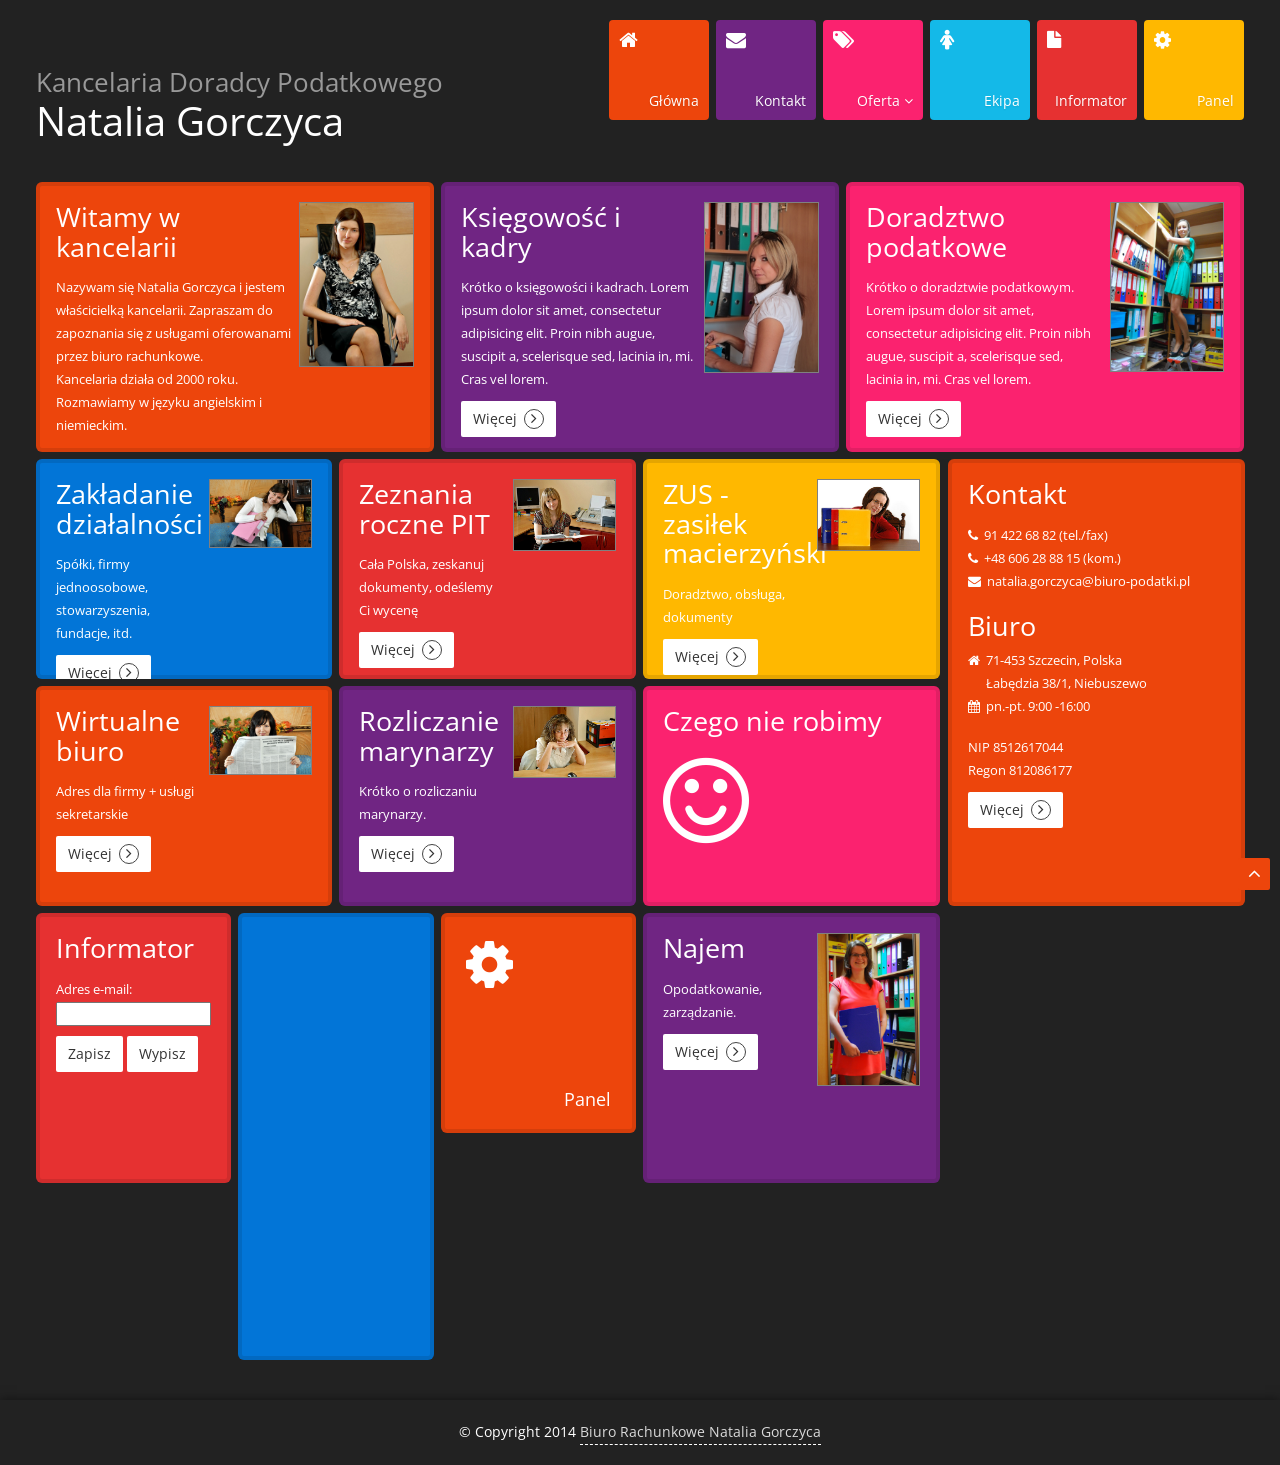
==== commit 35bd939d: "Strona główna" ====
--- a/index.html
+++ b/index.html
@@ -362,6 +362,26 @@
 									</a>
 								</div>
 							</div>
+							<div class="col-md-3">
+                <div class="box box-md br-purple">
+                  <div class="box-content box-feature box-default">
+                    <div class="row">
+                      <div class="col-md-7">
+                        <h2>Najem</h2>
+                        <p>
+                          Opodatkowanie, zarządzanie.
+                        </p>
+                        <div class="view-button">
+                          <a class="btn btn-default" href="#">Więcej <i class="fa fa-angle-right"></i></a>
+                        </div>
+                      </div>
+                      <div class="col-md-5">
+                        <img src="images/aga.jpg" class="img-responsive" alt="" />
+                      </div>
+                    </div>
+                  </div>
+                </div>
+              </div>
             
             </div>
             
--- a/css/style.css
+++ b/css/style.css
@@ -775,7 +775,7 @@
 	z-index: 2;
 }
 
-.box .box-content > h2:first-child {
+.box .box-content h2:first-child {
 	margin-bottom: 15px;
 	margin-top: 0;
 }
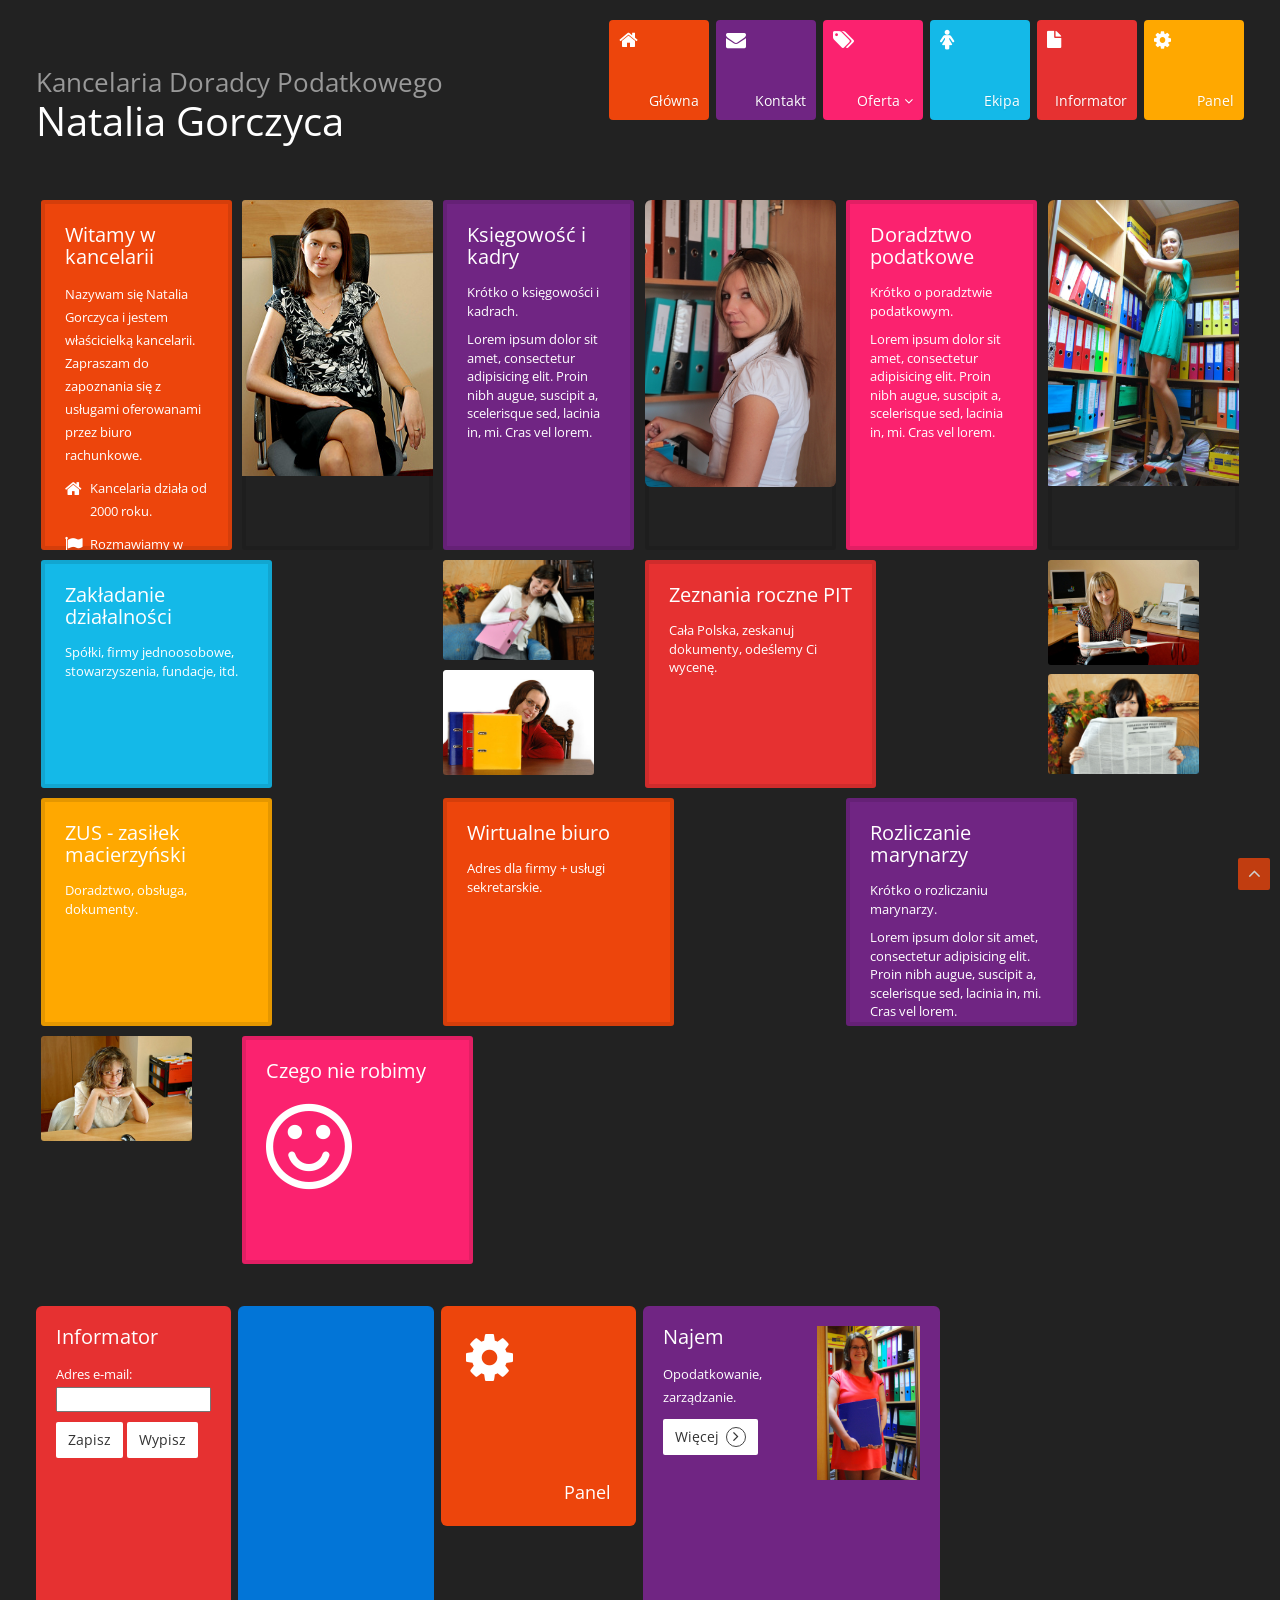
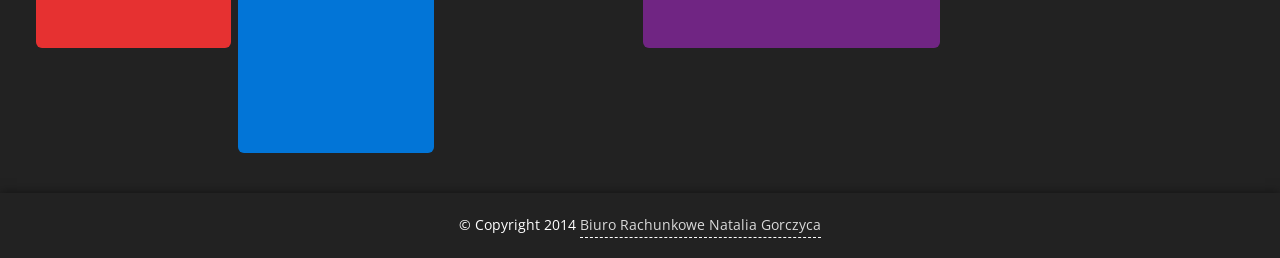
==== commit 7e6e6383: "Strona główna podejście II" ====
--- a/index.html
+++ b/index.html
@@ -26,10 +26,10 @@
 						<div class="row">
 							<div class="col-md-5">
 								<div class="logo">
-									<h1><a href="index.orig.html">
-										<small>Kancelaria Doradcy Podatkowego</small><br />
-										<strong>Natalia Gorczyca</strong>
-								  </a></h1>
+									<h1>
+										<a href="index.orig.html" target="_blank"><small>Kancelaria Doradcy Podatkowego</small></a><br />
+										<a href="index.kazik.html" target="_blank"><strong>Natalia Gorczyca</strong></a>
+								  </h1>
 								</div>
 							</div>
 							<div class="col-md-7">
@@ -105,222 +105,266 @@
 			</div>
 			
 			<div class="inner-page">
+				<div class="container">
+					<div class="page-mainbar column-index">
+						<div id="container" class="grid"><!-- Masonry Container -->
+							<div class="item item-md">
+								<div class="grid-entry br-orange animated">
+									<div class="entry-info">
+										<h2>Witamy w kancelarii</h2>
+										<p>
+											Nazywam się Natalia Gorczyca i jestem właścicielką kancelarii. 
+											Zapraszam do zapoznania się z usługami oferowanami przez biuro rachunkowe.
+										</p>
+										<p class="hasIcon"><i class="fa fa-home"></i> Kancelaria działa od 2000 roku.</p>
+										<p class="hasIcon"><i class="fa fa-flag"></i> Rozmawiamy w języku angielskim i niemieckim.</p>
+									</div>
+								</div>
+							</div>
+							<div class="item item-md item-img">
+								<div class="grid-entry animated">
+									<div class="grid-img">
+										<img src="staff/natalia.jpg" class="img-responsive" alt="Natalia Gorczyca" />
+										<span class="grid-img-hover"><span class="grid-img-title">Natalia Gorczyca<br /><small>Właścicielka
+										<br /><br /><br /><br /><br />
+										<b>Zdjęcie dziewczyny wariant I</b>: Dwa linki, 1. otwiera powiększone zdjęcie, 2. otwiera stronę Ekipa z opisem dziewczyny
+										</small></span></span>
+										<a href="staff/natalia.jpg" class="grid-img-link">
+											<i class="fa fa-search-plus hover-icon icon-left"></i>
+										</a>
+										<a href="#" onclick="alert('Tu nastąpi przejście do strony Ekipa')">
+											<i class="fa fa-link hover-icon icon-right"></i>
+										</a>
+									</div>
+								</div>
+							</div>
+							
+							<div class="item item-md">
+								<div class="grid-entry br-purple animated">
+									<div class="box box-md">
+									  <div class="box-content box-navi">
+										<h2>Księgowość i kadry</h2>
+										<p>
+											Krótko o księgowości i kadrach. 
+										</p>
+										<p>
+											Lorem ipsum dolor sit amet, consectetur adipisicing elit. 
+											Proin nibh augue, suscipit a, scelerisque sed, lacinia in, mi. Cras vel lorem.
+										</p>
+									  </div>
+										<div class="box-hover box-hover-black">
+											<span class="hover-icon"><i class="fa fa-arrow-right"></i></span>
+										</div>
+										<a href="#panel.html" onclick="alert('Tu nastąpi przejście do szczegółowej strony Księgowości i kadr');"></a>
+									</div>
+								</div>
+							</div>
+							<div class="item item-md item-img">
+								<div class="grid-entry">
+									<div class="box box-md animated animation fadeInUp">
+										<div class="box-content slide-up slide-down padd-zero box-team">
+											<img src="staff/ala.jpg" class="img-responsive box-team-img" alt="Alicja">
+											<div class="box-team-details movetoup box-hover-black" style="display: none;">
+												<h4>Alicja</h4>
+												<span>Księgowa<br /><br /><b>Zdjęcie dziewczyny wariant II</b>: Nie powiększamy zdjęcia, nie linkujemy do storny Ekipa, a zamiast tego tylko wyświetlamy króciutkie info o dziewczynie</span>
+											</div>
+										</div>
+									</div>
+								</div>
+							</div>
+							
+							<div class="item item-md">
+								<div class="grid-entry br-pink animated">
+									<div class="box box-md">
+									  <div class="box-content">
+										<h2>Doradztwo podatkowe</h2>
+										<p>
+											 Krótko o poradztwie podatkowym. 
+										</p>
+										<p>
+											Lorem ipsum dolor sit amet, consectetur adipisicing elit. 
+											Proin nibh augue, suscipit a, scelerisque sed, lacinia in, mi. Cras vel lorem.
+										</p>
+									  </div>
+										<div class="box-hover box-hover-black">
+											<span class="hover-icon"><i class="fa fa-arrow-right"></i></span>
+										</div>
+										<a href="#panel.html" onclick="alert('Tu nastąpi przejście do szczegółowej strony Doradztwo podatkowe');"></a>
+									</div>
+								</div>
+							</div>
+							<div class="item item-md item-img">
+								<div class="grid-entry">
+								
+									<div class="box box-md pull-up-sm animated animation fadeInUp">
+										<div class="box-content box-gallery padd-zero">
+											<div class="img-details box-hover-black">
+												<h3>Hania</h3>
+												<p>
+													Lorem ipsum dolor sit amet, consectetur adipisicing elit. Proin nibh augue, suscipit a, scelerisque sed, lacinia in, mi. Cras vel lorem. (...) 
+												</p>
+												<p><b>Zdjęcie dziewczyny wariant III</b>: Wyświetlamy dłuższy opis dziewczyny. Jeśli nie będziecie tu, możemy nawet zrezygnować z osobnej strony Ekipa</p>
+											</div>
+										</div>
+										<img class="img-responsive box-gallery-img" src="staff/hania.jpg" alt="Hanna">
+									</div>
+								</div>
+							</div>
+							
+							<div class="item item-lg">
+								<div class="grid-entry br-lblue animated">
+									<div class="box box-sm">
+									  <div class="box-content">
+									  	<h2>Zakładanie działalności</h2>
+									  	<p>
+									  		Spółki, firmy jednoosobowe, stowarzyszenia, fundacje, itd. 
+									  	</p>
+									  </div>
+										<div class="box-hover box-hover-black">
+											<span class="hover-icon"><i class="fa fa-arrow-right"></i></span>
+										</div>
+										<a href="#panel.html" onclick="alert('Tu nastąpi przejście do szczegółowej strony Zakładanie działalności');"></a>
+									</div>
+								</div>
+							</div>
+							<div class="item item-sm item-img">
+								<div class="grid-entry animated">
+									<div class="grid-img">
+										<img src="staff/gosia.jpg" class="img-responsive" alt="Małgorzata" />
+									</div>
+								</div>
+							</div>
+							
+							<div class="item item-lg">
+								<div class="grid-entry br-red animated">
+									<div class="box box-sm">
+									  <div class="box-content">
+									  	<h2>Zeznania roczne PIT</h2>
+									  	<p>
+									  		 Cała Polska, zeskanuj dokumenty, odeślemy Ci wycenę. 
+									  	</p>
+									  </div>
+										<div class="box-hover box-hover-black">
+											<span class="hover-icon"><i class="fa fa-arrow-right"></i></span>
+										</div>
+										<a href="#panel.html" onclick="alert('Tu nastąpi przejście do szczegółowej strony Zeznania roczne PIT');">
+											<span class="box-content navigation">
+											</span>
+										</a>
+									</div>
+								</div>
+							</div>
+							<div class="item item-sm item-img">
+								<div class="grid-entry animated">
+									<div class="grid-img">
+										<img src="staff/karolina.jpg" class="img-responsive" alt="Karolina" />
+									</div>
+								</div>
+							</div>
+							
+							<div class="item item-lg">
+								<div class="grid-entry br-yellow animated">
+									<div class="box box-sm">
+									  <div class="box-content">
+									  	<h2>ZUS - zasiłek macierzyński</h2>
+									  	<p>
+									  		  Doradztwo, obsługa, dokumenty. 
+									  	</p>
+									  </div>
+										<div class="box-hover box-hover-black">
+											<span class="hover-icon"><i class="fa fa-arrow-right"></i></span>
+										</div>
+										<a href="#panel.html" onclick="alert('Tu nastąpi przejście do szczegółowej strony ZUS');">
+											<span class="box-content navigation">
+											</span>
+										</a>
+									</div>
+								</div>
+							</div>
+							<div class="item item-sm item-img">
+								<div class="grid-entry animated">
+									<div class="grid-img">
+										<img src="staff/justyna.jpg" class="img-responsive" alt="Justyna" />
+									</div>
+								</div>
+							</div>
+							
+							<div class="item item-lg">
+								<div class="grid-entry br-orange animated">
+									<div class="box box-sm">
+									  <div class="box-content">
+									  	<h2>Wirtualne biuro</h2>
+									  	<p>
+									  		   Adres dla firmy + usługi sekretarskie.
+									  	</p>
+									  </div>
+										<div class="box-hover box-hover-black">
+											<span class="hover-icon"><i class="fa fa-arrow-right"></i></span>
+										</div>
+										<a href="#panel.html" onclick="alert('Tu nastąpi przejście do szczegółowej strony Wirtualne biuro');">
+											<span class="box-content navigation">
+											</span>
+										</a>
+									</div>
+								</div>
+							</div>
+							<div class="item item-sm item-img">
+								<div class="grid-entry animated">
+									<div class="grid-img">
+										<img src="staff/asia.jpg" class="img-responsive" alt="Joanna" />
+									</div>
+								</div>
+							</div>
+							
+							<div class="item item-lg">
+								<div class="grid-entry br-purple animated">
+									<div class="box box-sm">
+									  <div class="box-content">
+									  	<h2>Rozliczanie marynarzy</h2>
+									  	<p>Krótko o rozliczaniu marynarzy.</p>
+									  	<p>
+									  	 	Lorem ipsum dolor sit amet, consectetur adipisicing elit.
+												Proin nibh augue, suscipit a, scelerisque sed, lacinia in, mi. Cras vel lorem. 										
+									  	</p>
+									  </div>
+										<div class="box-hover box-hover-black">
+											<span class="hover-icon"><i class="fa fa-arrow-right"></i></span>
+										</div>
+										<a href="#panel.html" onclick="alert('Tu nastąpi przejście do szczegółowej strony Rozliczanie marynarzy');">
+											<span class="box-content navigation">
+											</span>
+										</a>
+									</div>
+								</div>
+							</div>
+							<div class="item item-sm item-img">
+								<div class="grid-entry animated">
+									<div class="grid-img">
+										<img src="staff/sylwia.jpg" class="img-responsive" alt="Sylwia" />
+									</div>
+								</div>
+							</div>
+							
+							<div class="item item-lg">
+								<div class="grid-entry br-pink animated">
+									<div class="box box-sm">
+									  <div class="box-content">
+									  	<h2>Czego nie robimy</h2>
+									  	<p>
+								  		  <i style="font-size:100px" class="fa fa-smile"></i>
+									  	</p>
+									  </div>
+									</div>
+								</div>
+							</div>
+							
+						</div>
+					</div>
+				</div>
+			
+			
 				<div class="box-wrapper">
 					<div class="container">
-						<div class="row">
-            
-							<div class="col-md-4">
-								<div class="box box-md br-orange">
-									<div class="box-content box-feature box-default">
-										<div class="row">
-											<div class="col-md-8">
-												<h2>Witamy w kancelarii</h2>
-												<p>
-													Nazywam się Natalia Gorczyca i jestem właścicielką
-													kancelarii. Zapraszam do zapoznania się z usługami oferowanami
-													przez biuro rachunkowe.
-												</p>
-                        <p>Kancelaria działa od 2000 roku.</p>
-                        <p>Rozmawiamy w języku angielskim i niemieckim.</p>
-											</div>
-											<div class="col-md-4">
-												<img src="images/natalia.jpg" class="img-responsive" alt="" />
-											</div>
-										</div>
-									</div>
-								</div>
-							</div>
-							<div class="col-md-4">
-								<div class="box box-md br-purple">
-									<div class="box-content box-feature box-default">
-										<div class="row">
-											<div class="col-md-8">
-												<h2>Księgowość i kadry</h2>
-												<p>
-													Krótko o księgowości i kadrach. Lorem ipsum dolor sit amet, consectetur adipisicing elit. Proin nibh augue, suscipit a, scelerisque sed, lacinia in, mi. Cras vel lorem.
-												</p>
-												<div class="view-button">
-													<a class="btn btn-default" href="#">Więcej <i class="fa fa-angle-right"></i></a>
-												</div>
-											</div>
-											<div class="col-md-4">
-												<img src="images/ala.jpg" class="img-responsive" alt="" />
-											</div>
-										</div>
-									</div>
-								</div>
-							</div>
-							<div class="col-md-4">
-								<div class="box box-md br-pink">
-									<div class="box-content box-feature box-default">
-										<div class="row">
-											<div class="col-md-8">
-												<h2>Doradztwo podatkowe</h2>
-												<p>
-													Krótko o doradztwie podatkowym. Lorem ipsum dolor sit amet, consectetur adipisicing elit. Proin nibh augue, suscipit a, scelerisque sed, lacinia in, mi. Cras vel lorem.
-												</p>
-												<div class="view-button">
-													<a class="btn btn-default" href="#">Więcej <i class="fa fa-angle-right"></i></a>
-												</div>
-											</div>
-											<div class="col-md-4">
-												<img src="images/hania.jpg" class="img-responsive" alt="" />
-											</div>
-										</div>
-									</div>
-								</div>
-							</div>
-              
-						</div>
-            <div class="row">
-            
-              <div class="col-md-9">
-              
-                <div class="row">
-                
-      						<div class="col-md-4">
-      							<div class="box box-sm br-blue">
-      								<div class="box-content box-feature box-default">
-      									<div class="row">
-      										<div class="col-md-7">
-      											<h2>Zakładanie działalności</h2>
-      											<p>
-      												Spółki, firmy jednoosobowe, stowarzyszenia, fundacje, itd.
-      											</p>
-      											<div class="view-button">
-      												<a class="btn btn-default" href="#">Więcej <i class="fa fa-angle-right"></i></a>
-      											</div>
-      										</div>
-      										<div class="col-md-5">
-      											<img src="images/gosia.jpg" class="img-responsive" alt="" />
-      										</div>
-      									</div>
-      								</div>
-      							</div>
-      						</div>
-                  <div class="col-md-4">
-                    <div class="box box-sm br-red">
-                      <div class="box-content box-feature box-default">
-                        <div class="row">
-                          <div class="col-md-7">
-                            <h2>Zeznania roczne PIT</h2>
-                            <p>
-                              Cała Polska, zeskanuj dokumenty, odeślemy Ci wycenę
-                            </p>
-                            <div class="view-button">
-                              <a class="btn btn-default" href="#">Więcej <i class="fa fa-angle-right"></i></a>
-                            </div>
-                          </div>
-                          <div class="col-md-5">
-                            <img src="images/karolina.jpg" class="img-responsive" alt="" />
-                          </div>
-                        </div>
-                      </div>
-                    </div>
-                  </div>
-                  <div class="col-md-4">
-                    <div class="box box-sm br-yellow">
-                      <div class="box-content box-feature box-default">
-                        <div class="row">
-                          <div class="col-md-7">
-                            <h2>ZUS - zasiłek macierzyński</h2>
-                            <p>
-                              Doradztwo, obsługa, dokumenty
-                            </p>
-                            <div class="view-button">
-                              <a class="btn btn-default" href="#">Więcej <i class="fa fa-angle-right"></i></a>
-                            </div>
-                          </div>
-                          <div class="col-md-5">
-                            <img src="images/justyna.jpg" class="img-responsive" alt="" />
-                          </div>
-                        </div>
-                      </div>
-                    </div>
-                  </div>
-                  
-                </div>
-                <div class="row">
-
-                  <div class="col-md-4">
-                    <div class="box box-sm br-orange">
-                      <div class="box-content box-feature box-default">
-                        <div class="row">
-                          <div class="col-md-7">
-                            <h2>Wirtualne biuro</h2>
-                            <p>
-                              Adres dla firmy + usługi sekretarskie
-                            </p>
-                            <div class="view-button">
-                              <a class="btn btn-default" href="#">Więcej <i class="fa fa-angle-right"></i></a>
-                            </div>
-                          </div>
-                          <div class="col-md-5">
-                            <img src="images/asia.jpg" class="img-responsive" alt="" />
-                          </div>
-                        </div>
-                      </div>
-                    </div>
-                  </div>
-                  <div class="col-md-4">
-                    <div class="box box-sm br-purple">
-                      <div class="box-content box-feature box-default">
-                        <div class="row">
-                          <div class="col-md-7">
-                            <h2>Rozliczanie marynarzy</h2>
-                            <p>
-                              Krótko o rozliczaniu marynarzy.
-                            </p>
-                            <div class="view-button">
-                              <a class="btn btn-default" href="#">Więcej <i class="fa fa-angle-right"></i></a>
-                            </div>
-                          </div>
-                          <div class="col-md-5">
-                            <img src="images/sylwia.jpg" class="img-responsive" alt="" />
-                          </div>
-                        </div>
-                      </div>
-                    </div>
-                  </div>
-                  <div class="col-md-4">
-                    <div class="box box-sm br-pink">
-                  		<div class="box-content box-feature box-default">
-                        <h2>Czego nie robimy</h2>
-                        <p>
-                          <i class="fa fa-smile" style="font-size:100px"></i>
-                        </p>
-                      </div>
-                    </div>
-                  </div>
-                
-                </div>
-                
-              </div>
-                
-              <div class="col-md-3">
-                <div class="box box-lg br-orange">
-                  <div class="box-content box-feature box-default">
-                    <h2>Kontakt</h2>
-                    <address>
-                      <p><i class="fa fa-phone"></i>&nbsp;&nbsp;91 422 68 82 (tel./fax)</p>
-                      <p><i class="fa fa-phone"></i>&nbsp;&nbsp;+48 606 28 88 15 (kom.)</p>
-                      <p><i class="fa fa-envelope"></i>&nbsp;&nbsp;<a href="#" style="color:#fff">natalia.gorczyca@biuro-podatki.pl</a></p>
-                    </address>
-                    <h2>Biuro</h2>
-                    <address>
-                      <p><i class="fa fa-home"></i>&nbsp;&nbsp;71-453 Szczecin, Polska<br />&nbsp;&nbsp;&nbsp;&nbsp;&nbsp;&nbsp;Łabędzia 38/1, Niebuszewo</p>
-                      <p><i class="fa fa-calendar"></i>&nbsp;&nbsp;pn.-pt. 9:00 -16:00</p>
-                    </address>
-                    <p>NIP 8512617044</p>
-                    <p>Regon 812086177</p>
-                    <div class="view-button">
-                      <a class="btn btn-default" href="#">Więcej <i class="fa fa-angle-right"></i></a>
-                    </div>
-                  </div>
-                </div>
-              </div>
-                
-  					</div>
             <div class="row">
             
               <div class="col-md-2">
@@ -376,7 +420,7 @@
                         </div>
                       </div>
                       <div class="col-md-5">
-                        <img src="images/aga.jpg" class="img-responsive" alt="" />
+                        <img src="staff/aga.jpg" class="img-responsive" alt="" />
                       </div>
                     </div>
                   </div>
--- a/css/style.css
+++ b/css/style.css
@@ -97,7 +97,7 @@
 }
 
 .yellow{
-	color: #ffb800 !important;
+	color: #ffa800 !important;
 }
 
 /* Backgrounds */
@@ -143,7 +143,7 @@
 }
 
 .br-yellow{
-	background: #ffb800 !important;
+	background: #ffa800 !important;
 }
 
 /* Progress Bar Color */
@@ -780,10 +780,6 @@
 	margin-top: 0;
 }
 
-.box .box-content img {
-	border: 1px solid #808080;
-}
-
 .box .box-content.padd-zero{
 	padding: 0px;
 }
@@ -4121,4 +4117,95 @@
 	.footer .footer-widget{
 		margin-bottom: 30px;
 	}
-}+}
+
+
+/* estelar */
+
+p + p {
+	margin-top: 10px;
+}
+
+p.hasIcon {
+	padding-left: 25px;
+	position: relative;
+}
+p.hasIcon i.fa {
+	font-size: 18px;
+	position: absolute;
+	left: 0;
+	margin-top: 3px;
+}
+
+.box {
+	box-shadow: none;
+}
+.box.box-md {
+	height: 342px;
+}
+.box-hover-black {
+	background-color: rgba(0, 0, 0, .55);
+}
+.box .box-content {
+	z-index: 1;
+}
+.box .box-content.box-navi {
+	cursor: pointer;
+}
+.box .box-content.box-gallery {
+	cursor: default;
+}
+.box .box-content.box-team img.box-team-img {
+	height: auto;
+}
+.box .box-content h2 {
+	font-size: 20px;
+}
+.box .box-content p {
+	font-size: 13px;
+}
+.box .box-content .img-details h3 {
+	border: none;
+}
+
+.grid .item-sm { 
+	width: 13.33%;
+}
+.grid .item-md { 
+	width: 16.66%;
+}
+.grid .item-lg { 
+	width: 20%;
+}
+.grid .item .box {
+	margin: 0;
+}
+.grid .item .grid-entry {
+	box-shadow: 0 0 0 4px rgba(0, 0, 0, 0.1) inset;	
+}
+.grid .item .grid-entry {
+	overflow: hidden;
+}
+.grid .item-img .grid-entry {
+	padding: 0;	
+}
+.grid .item-md .grid-entry {
+	height: 350px;
+}
+.grid .item .grid-entry .entry-info {
+	padding: 20px;
+}
+.grid .item .grid-entry .grid-img .grid-img-hover {
+	padding: 5px 10px;
+}
+/* .grid .item .grid-entry .grid-img:hover i.icon-left { */
+/* 	margin-right: -25px; */
+/* } */
+
+.grid-img-hover {
+	font-size: 22px;
+	text-align: center;
+}
+.grid-img-hover small {
+	font-size: 13px;
+}
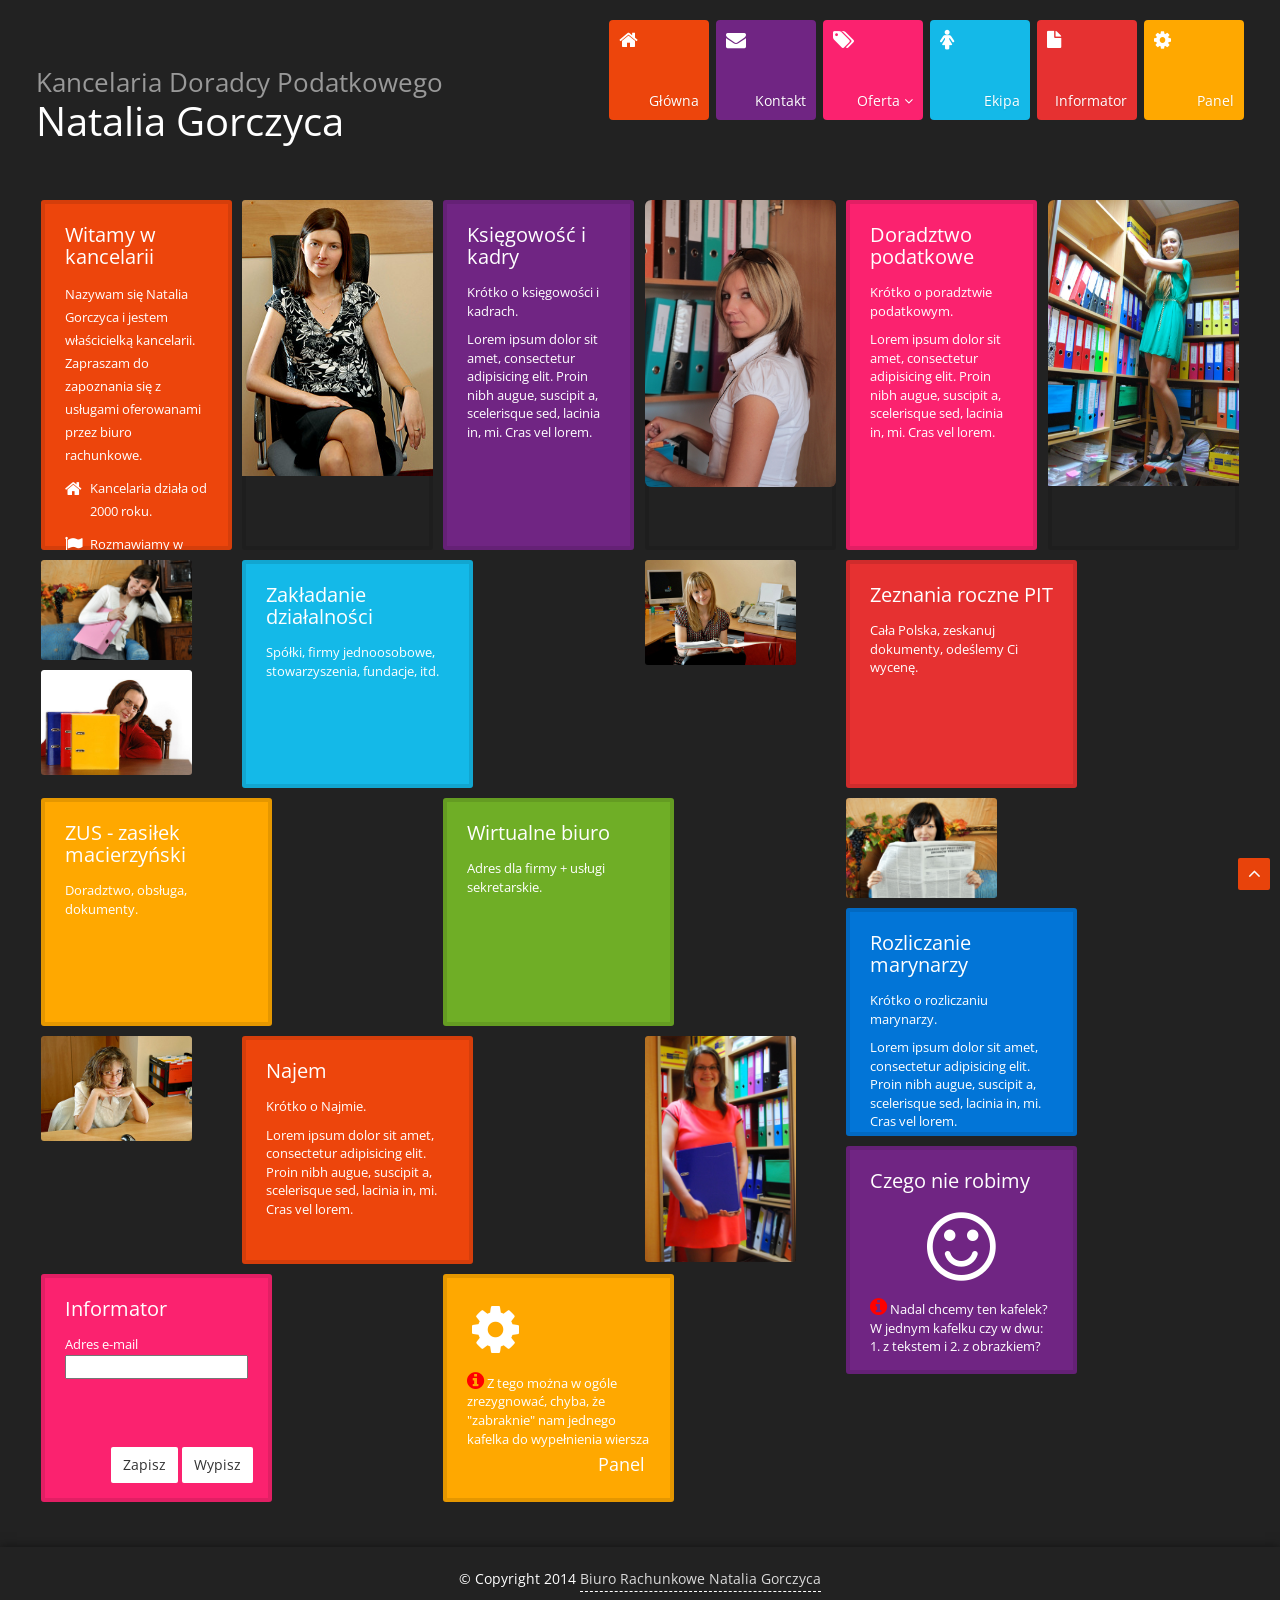
==== commit e2b44f39: "Strona główna wersja 2" ====
--- a/index.html
+++ b/index.html
@@ -211,6 +211,13 @@
 								</div>
 							</div>
 							
+							<div class="item item-sm item-img">
+								<div class="grid-entry animated">
+									<div class="grid-img">
+										<img src="staff/gosia.jpg" class="img-responsive" alt="Małgorzata" />
+									</div>
+								</div>
+							</div>
 							<div class="item item-lg">
 								<div class="grid-entry br-lblue animated">
 									<div class="box box-sm">
@@ -227,14 +234,14 @@
 									</div>
 								</div>
 							</div>
-							<div class="item item-sm item-img">
-								<div class="grid-entry animated">
-									<div class="grid-img">
-										<img src="staff/gosia.jpg" class="img-responsive" alt="Małgorzata" />
-									</div>
-								</div>
-							</div>
-							
+							
+							<div class="item item-sm item-img">
+								<div class="grid-entry animated">
+									<div class="grid-img">
+										<img src="staff/karolina.jpg" class="img-responsive" alt="Karolina" />
+									</div>
+								</div>
+							</div>
 							<div class="item item-lg">
 								<div class="grid-entry br-red animated">
 									<div class="box box-sm">
@@ -254,14 +261,14 @@
 									</div>
 								</div>
 							</div>
-							<div class="item item-sm item-img">
-								<div class="grid-entry animated">
-									<div class="grid-img">
-										<img src="staff/karolina.jpg" class="img-responsive" alt="Karolina" />
-									</div>
-								</div>
-							</div>
-							
+							
+							<div class="item item-sm item-img">
+								<div class="grid-entry animated">
+									<div class="grid-img">
+										<img src="staff/justyna.jpg" class="img-responsive" alt="Justyna" />
+									</div>
+								</div>
+							</div>
 							<div class="item item-lg">
 								<div class="grid-entry br-yellow animated">
 									<div class="box box-sm">
@@ -281,21 +288,14 @@
 									</div>
 								</div>
 							</div>
-							<div class="item item-sm item-img">
-								<div class="grid-entry animated">
-									<div class="grid-img">
-										<img src="staff/justyna.jpg" class="img-responsive" alt="Justyna" />
-									</div>
-								</div>
-							</div>
-							
-							<div class="item item-lg">
-								<div class="grid-entry br-orange animated">
+							
+							<div class="item item-lg">
+								<div class="grid-entry br-green animated">
 									<div class="box box-sm">
 									  <div class="box-content">
 									  	<h2>Wirtualne biuro</h2>
 									  	<p>
-									  		   Adres dla firmy + usługi sekretarskie.
+							  		    Adres dla firmy + usługi sekretarskie.
 									  	</p>
 									  </div>
 										<div class="box-hover box-hover-black">
@@ -317,7 +317,7 @@
 							</div>
 							
 							<div class="item item-lg">
-								<div class="grid-entry br-purple animated">
+								<div class="grid-entry br-blue animated">
 									<div class="box box-sm">
 									  <div class="box-content">
 									  	<h2>Rozliczanie marynarzy</h2>
@@ -346,14 +346,86 @@
 							</div>
 							
 							<div class="item item-lg">
+								<div class="grid-entry br-orange animated">
+									<div class="box box-sm">
+									  <div class="box-content">
+									  	<h2>Najem</h2>
+									  	<p>Krótko o Najmie.</p>
+									  	<p>
+									  	 	Lorem ipsum dolor sit amet, consectetur adipisicing elit.
+												Proin nibh augue, suscipit a, scelerisque sed, lacinia in, mi. Cras vel lorem. 										
+									  	</p>
+									  </div>
+										<div class="box-hover box-hover-black">
+											<span class="hover-icon"><i class="fa fa-arrow-right"></i></span>
+										</div>
+										<a href="#panel.html" onclick="alert('Tu nastąpi przejście do szczegółowej strony Najem');">
+											<span class="box-content navigation">
+											</span>
+										</a>
+									</div>
+								</div>
+							</div>
+							<div class="item item-sm item-img">
+								<div class="grid-entry animated">
+									<div class="grid-img">
+										<img src="staff/aga.jpg" class="img-responsive" alt="Sylwia" />
+									</div>
+								</div>
+							</div>
+							
+							<div class="item item-lg">
+								<div class="grid-entry br-purple animated">
+									<div class="box box-sm">
+									  <div class="box-content">
+									  	<h2>Czego nie robimy</h2>
+									  	<p style="text-align:center;">
+								  		  <i style="font-size:80px" class="fa fa-smile"></i>
+									  	</p>
+									  	<p><i class="fa fa-info-circle" style="font-size:20px;color:red"></i> Nadal chcemy ten kafelek? W jednym kafelku czy w dwu: 1.&nbsp;z&nbsp;tekstem i 2.&nbsp;z obrazkiem?</p>
+									  </div>
+									</div>
+								</div>
+							</div>
+							
+							<div class="item item-lg">
 								<div class="grid-entry br-pink animated">
 									<div class="box box-sm">
 									  <div class="box-content">
-									  	<h2>Czego nie robimy</h2>
-									  	<p>
-								  		  <i style="font-size:100px" class="fa fa-smile"></i>
-									  	</p>
-									  </div>
+											<h2>Informator</h2>
+	                    <div class="jnl2">
+	                      <div class="mini_sign_form">
+	                        <form name="jnl2_sign_form">
+	                          <p>Adres e-mail</p>
+	                          <input type="text" maxlength="48" style="width: 100%" name="email"><br>
+	                          <div class="view-button">
+	                            <a class="btn btn-default" href="#">Zapisz</a>
+	                            <a class="btn btn-default" href="#">Wypisz</a>
+	                          </div>
+	                        </form>
+	                      </div>
+	                    </div>
+									  </div>
+									</div>
+								</div>
+							</div>
+							
+							<div class="item item-lg">
+								<div class="grid-entry br-yellow animated">
+									<div class="box box-sm">
+										<div class="box-content">
+											<br /><br /><br />
+											<p style="font-size:13px;"><i class="fa fa-info-circle" style="font-size:20px;color:red"></i> Z tego można w ogóle zrezygnować, chyba, że "zabraknie" nam jednego kafelka do wypełnienia wiersza</p>
+										</div>
+										<div class="box-hover box-hover-black">
+											<span class="hover-icon"><i class="fa fa-arrow-right"></i></span>
+										</div>
+										<a href="#panel.html">
+											<span class="box-content navigation">
+												<i class="fa fa-gear"></i>
+												<span class="box-title">Panel</span>
+											</span>
+										</a>
 									</div>
 								</div>
 							</div>
@@ -361,76 +433,7 @@
 						</div>
 					</div>
 				</div>
-			
-			
-				<div class="box-wrapper">
-					<div class="container">
-            <div class="row">
-            
-              <div class="col-md-2">
-                <div class="box box-md br-red">
-                  <div class="box-content box-feature box-default">
-                    <h2>Informator</h2>
-                    <div class="jnl2">
-                      <div class="mini_sign_form">
-                        <form name="jnl2_sign_form">
-                          <p>Adres e-mail:</p>
-                          <input type="text" maxlength="48" style="width: 100%" name="email"><br>
-                          <div class="view-button">
-                            <a class="btn btn-default" href="#">Zapisz</a>
-                            <a class="btn btn-default" href="#">Wypisz</a>
-                          </div>
-                        </form>
-                      </div>
-                    </div>
-                  </div>
-                </div>
-              </div>
-              <div class="col-md-2">
-                <div class="box box-lg br-blue">
-                  <div class="box-content box-feature box-default">
-                    <script src="http://widget.gadu-gadu.pl/getCode.php?id=885b5d7b51b5ce5e3f513430cf9ef8d8df8bad39" type="text/javascript"></script>
-                  </div>
-                </div>
-              </div>
-							<div class="col-md-2">
-								<div class="box box-sm br-orange">
-									<div class="box-hover box-hover-black">
-										<span class="hover-icon"><i class="fa fa-arrow-right"></i></span>
-									</div>
-									<a href="#panel.html">
-										<div class="box-content navigation">
-											<i class="fa fa-gear"></i>
-											<span class="box-title">Panel</span>
-										</div>
-									</a>
-								</div>
-							</div>
-							<div class="col-md-3">
-                <div class="box box-md br-purple">
-                  <div class="box-content box-feature box-default">
-                    <div class="row">
-                      <div class="col-md-7">
-                        <h2>Najem</h2>
-                        <p>
-                          Opodatkowanie, zarządzanie.
-                        </p>
-                        <div class="view-button">
-                          <a class="btn btn-default" href="#">Więcej <i class="fa fa-angle-right"></i></a>
-                        </div>
-                      </div>
-                      <div class="col-md-5">
-                        <img src="staff/aga.jpg" class="img-responsive" alt="" />
-                      </div>
-                    </div>
-                  </div>
-                </div>
-              </div>
-            
-            </div>
-            
-  				</div>
-  			</div>
+				
 			</div>
 							
 			<div class="footer">
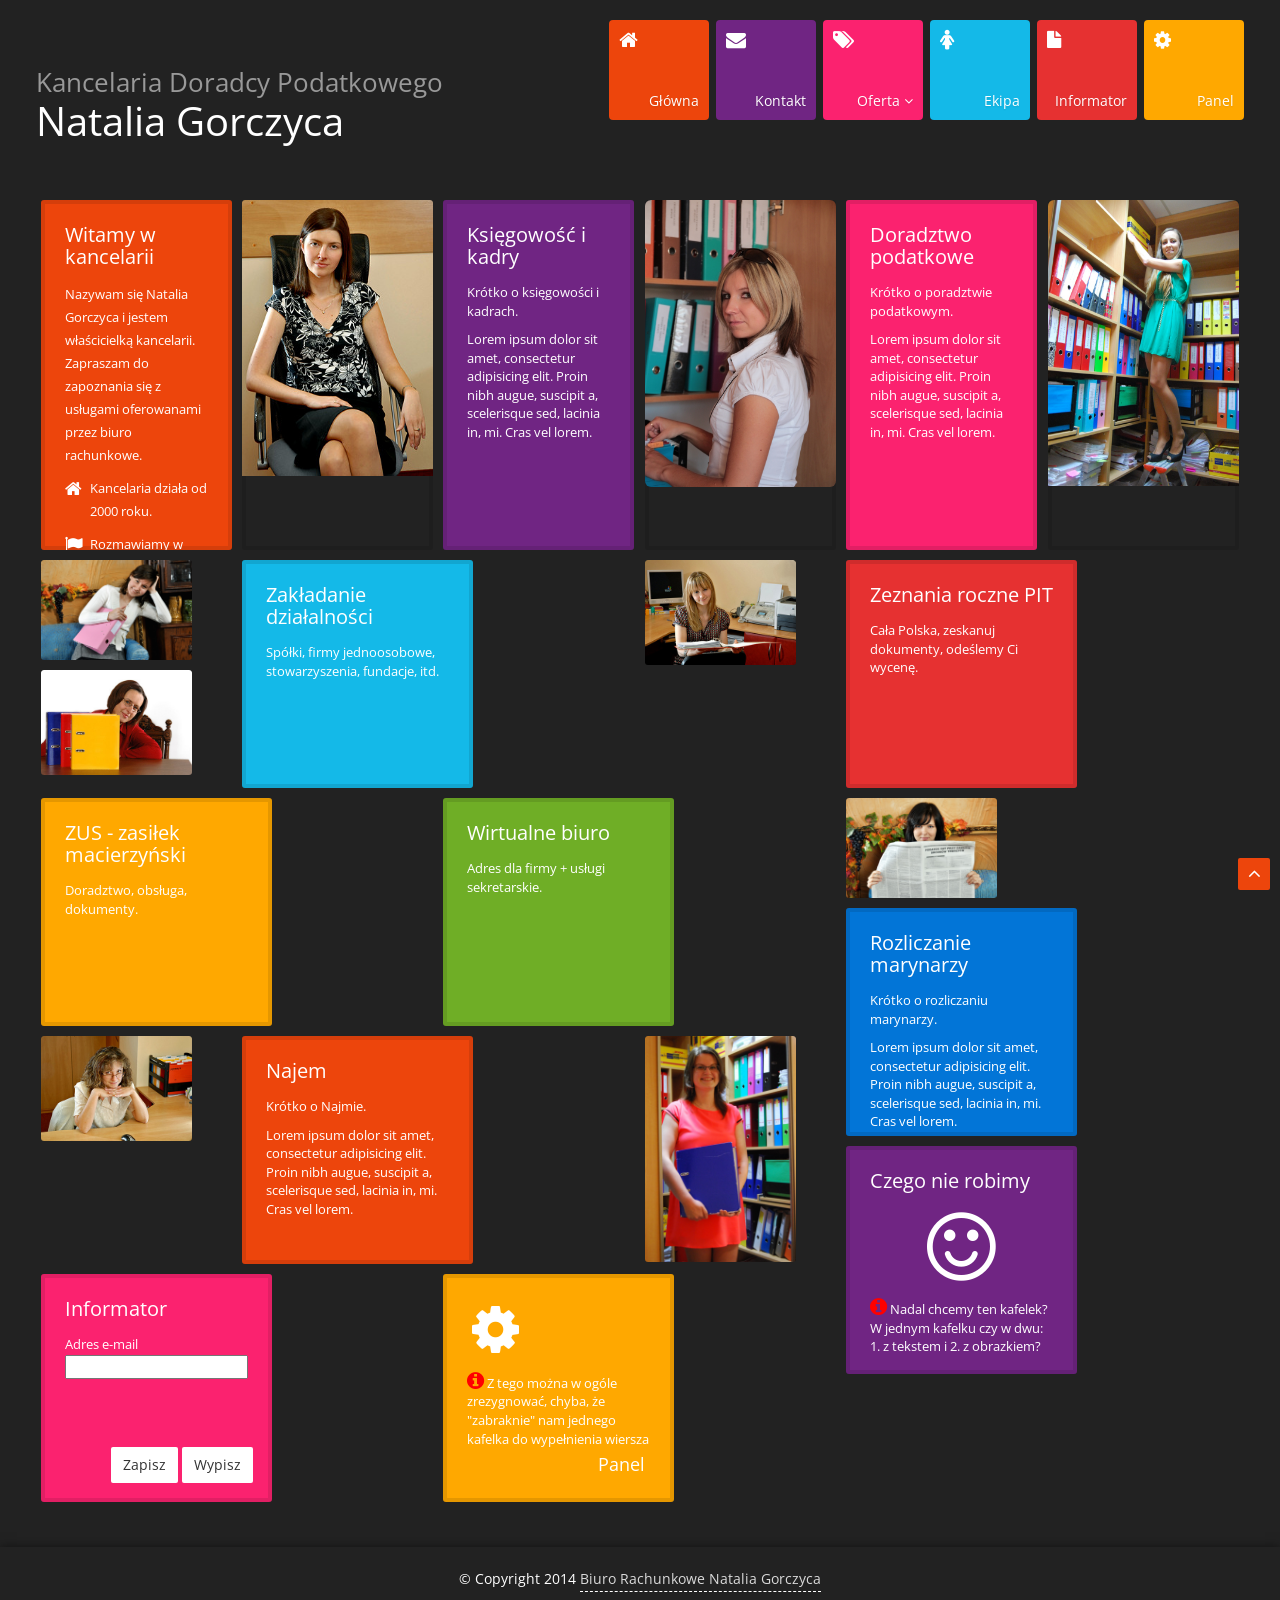
==== commit 6f97c61f: "Fajne nogi :)" ====
--- a/index.html
+++ b/index.html
@@ -204,6 +204,7 @@
 													Lorem ipsum dolor sit amet, consectetur adipisicing elit. Proin nibh augue, suscipit a, scelerisque sed, lacinia in, mi. Cras vel lorem. (...) 
 												</p>
 												<p><b>Zdjęcie dziewczyny wariant III</b>: Wyświetlamy dłuższy opis dziewczyny. Jeśli nie będziecie tu, możemy nawet zrezygnować z osobnej strony Ekipa</p>
+												<p>PS. Faaajne nogi :-)</p>
 											</div>
 										</div>
 										<img class="img-responsive box-gallery-img" src="staff/hania.jpg" alt="Hanna">
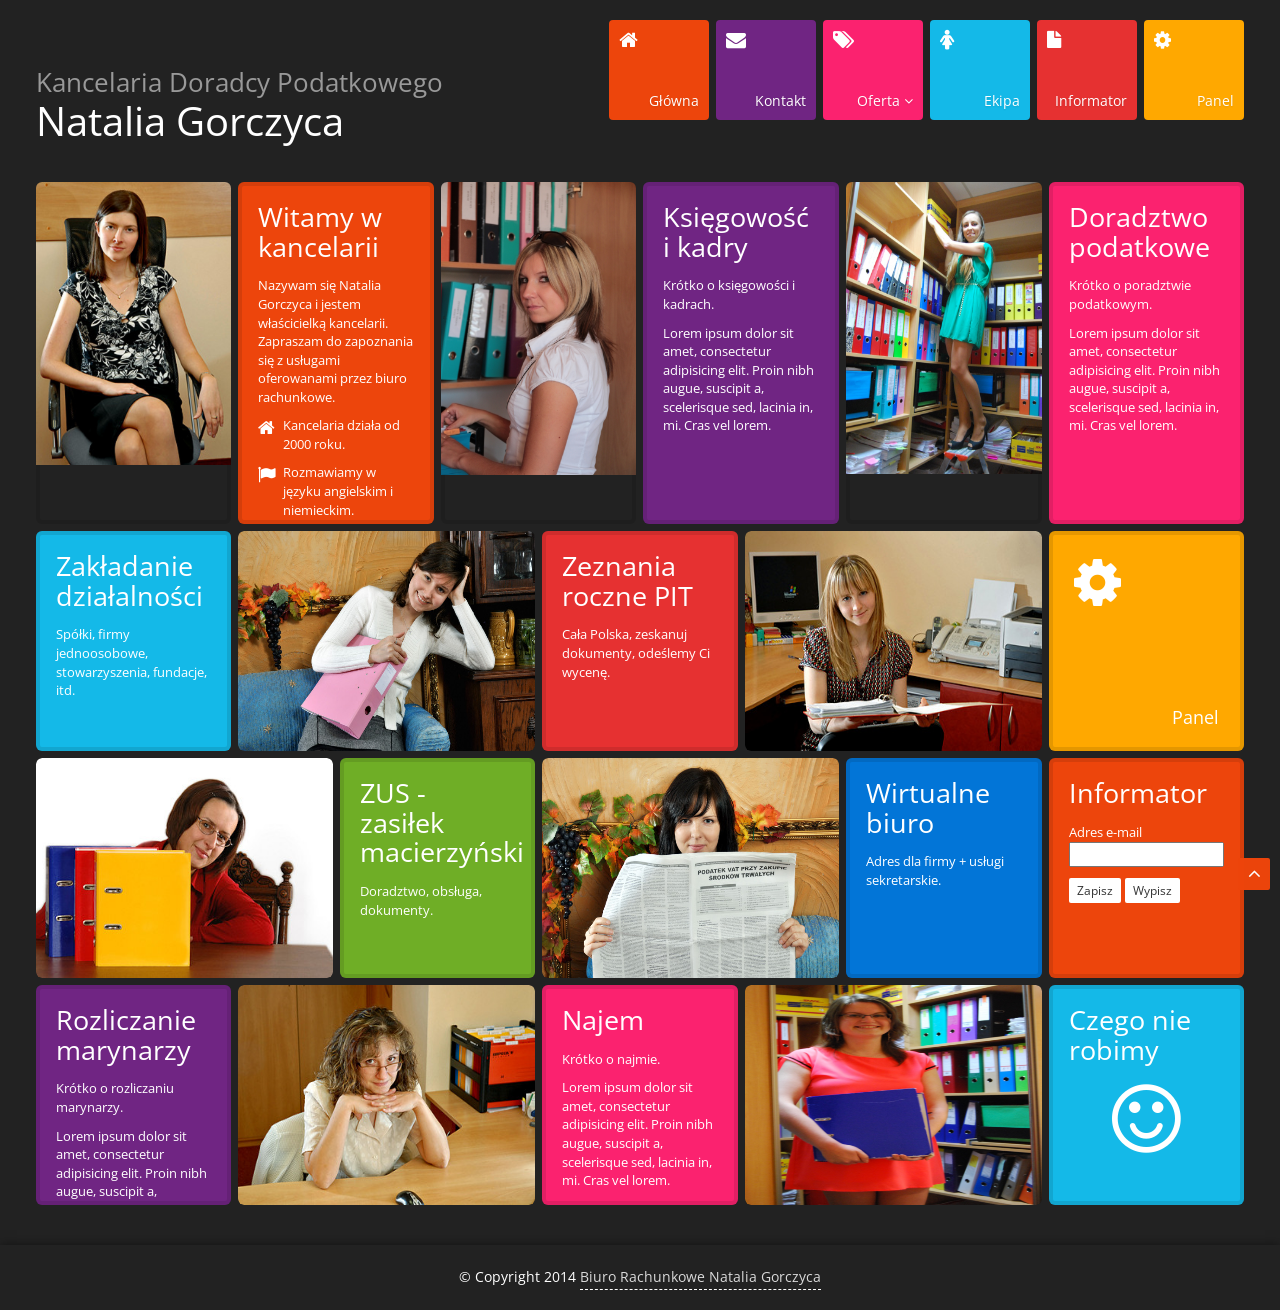
==== commit 719cd132: "Strona główna wersja III" ====
--- a/index.html
+++ b/index.html
@@ -105,12 +105,31 @@
 			</div>
 			
 			<div class="inner-page">
-				<div class="container">
-					<div class="page-mainbar column-index">
-						<div id="container" class="grid"><!-- Masonry Container -->
-							<div class="item item-md">
-								<div class="grid-entry br-orange animated">
-									<div class="entry-info">
+				<div class="box-wrapper">
+					<div class="container">
+						<div class="row">
+						
+							<div class="col-md-2">
+								<div class="box box-img box-enlargeable box-md animated animation fadeInUp">
+									<div class="box-content box-gallery slide-up padd-zero">
+										<img src="staff/natalia.jpg" class="img-responsive" alt="" />
+									</div>
+								</div>
+							</div>
+							<div class="col-md-2" style="display:none;">
+								<div class="box box-md br-orange animated animation">
+									<div class="box-content box-default">
+										<h2>Natalia Gorczyca</h2>
+										<p>	
+											Lorem ipsum dolor sit amet, consectetur adipisicing elit. 
+											Proin nibh augue, suscipit a, scelerisque sed, lacinia in, mi. Cras vel lorem.
+										</p>
+									</div>
+								</div>
+							</div>
+							<div class="col-md-2">
+								<div class="box box-md br-orange animated animation fadeInUp">
+									<div class="box-content box-default slide-up">
 										<h2>Witamy w kancelarii</h2>
 										<p>
 											Nazywam się Natalia Gorczyca i jestem właścicielką kancelarii. 
@@ -121,312 +140,291 @@
 									</div>
 								</div>
 							</div>
-							<div class="item item-md item-img">
-								<div class="grid-entry animated">
-									<div class="grid-img">
-										<img src="staff/natalia.jpg" class="img-responsive" alt="Natalia Gorczyca" />
-										<span class="grid-img-hover"><span class="grid-img-title">Natalia Gorczyca<br /><small>Właścicielka
-										<br /><br /><br /><br /><br />
-										<b>Zdjęcie dziewczyny wariant I</b>: Dwa linki, 1. otwiera powiększone zdjęcie, 2. otwiera stronę Ekipa z opisem dziewczyny
-										</small></span></span>
-										<a href="staff/natalia.jpg" class="grid-img-link">
-											<i class="fa fa-search-plus hover-icon icon-left"></i>
-										</a>
-										<a href="#" onclick="alert('Tu nastąpi przejście do strony Ekipa')">
-											<i class="fa fa-link hover-icon icon-right"></i>
-										</a>
-									</div>
+						
+							<div class="col-md-2">
+								<div class="box box-img box-enlargeable box-md animated animation fadeInUp">
+									<div class="box-content box-gallery slide-up padd-zero">
+										<img src="staff/ala.jpg" class="img-responsive" alt="" />
+									</div>
+								</div>
+							</div>
+							<div class="col-md-2" style="display:none;">
+								<div class="box box-md br-purple animated animation">
+									<div class="box-content box-default">
+										<h2>Alicja</h2>
+										<p>
+											Lorem ipsum dolor sit amet, consectetur adipisicing elit. 
+											Proin nibh augue, suscipit a, scelerisque sed, lacinia in, mi. Cras vel lorem.
+										</p>
+									</div>
+								</div>
+							</div>
+							<div class="col-md-2">
+								<div class="box box-md br-purple animated animation fadeInUp">
+									<div class="box-content box-default slide-up">
+										<h2>Księgowość i kadry</h2>
+										<p>Krótko o księgowości i kadrach.</p>
+										<p>
+											Lorem ipsum dolor sit amet, consectetur adipisicing elit. 
+											Proin nibh augue, suscipit a, scelerisque sed, lacinia in, mi. Cras vel lorem.
+										</p>
+									</div>
+								</div>
+							</div>
+						
+							<div class="col-md-2">
+								<div class="box box-img box-enlargeable box-md animated animation fadeInUp">
+									<div class="box-content box-gallery slide-up padd-zero">
+										<img src="staff/hania.jpg" class="img-responsive" alt="" />
+									</div>
+								</div>
+							</div>
+							<div class="col-md-2" style="display:none;">
+								<div class="box box-md br-pink animated animation">
+									<div class="box-content box-default">
+										<h2>Hanna</h2>
+										<p>
+											Lorem ipsum dolor sit amet, consectetur adipisicing elit. 
+											Proin nibh augue, suscipit a, scelerisque sed, lacinia in, mi. Cras vel lorem.
+										</p>
+									</div>
+								</div>
+							</div>
+							<div class="col-md-2">
+								<div class="box box-md br-pink animated animation fadeInUp">
+									<div class="box-content box-default slide-up">
+										<h2>Doradztwo podatkowe</h2>
+										<p> Krótko o poradztwie podatkowym.</p>
+										<p>
+											Lorem ipsum dolor sit amet, consectetur adipisicing elit. 
+											Proin nibh augue, suscipit a, scelerisque sed, lacinia in, mi. Cras vel lorem.
+										</p>
+									</div>
+								</div>
+							</div>
+						
+							<div class="col-md-2">
+								<div class="box box-sm br-lblue animated animation fadeInUp">
+									<div class="box-content box-default slide-up">
+										<h2>Zakładanie działalności</h2>
+										<p>
+											 Spółki, firmy jednoosobowe, stowarzyszenia, fundacje, itd. 
+										</p>
+									</div>
+								</div>
+							</div>
+							<div class="col-md-3">
+								<div class="box box-img box-sm animated animation fadeInUp">
+									<div class="box-content box-gallery slide-up padd-zero">
+										<img src="staff/gosia.jpg" class="img-responsive box-gallery-img" alt="" />
+									</div>
+								</div>
+							</div>
+							<div class="col-md-2" style="display:none;">
+								<div class="box box-sm br-lblue animated animation">
+									<div class="box-content box-default">
+										<h2>Małgorzata</h2>
+										<p>
+											Lorem ipsum dolor sit amet, consectetur adipisicing elit. 
+											Proin nibh augue, suscipit a, scelerisque sed, lacinia in, mi. Cras vel lorem.
+										</p>
+									</div>
+								</div>
+							</div>
+						
+							<div class="col-md-2">
+								<div class="box box-sm br-red animated animation fadeInUp">
+									<div class="box-content box-default slide-up">
+										<h2>Zeznania roczne PIT</h2>
+										<p>
+										  Cała Polska, zeskanuj dokumenty, odeślemy Ci wycenę. 
+										</p>
+									</div>
+								</div>
+							</div>
+							<div class="col-md-3">
+								<div class="box box-img box-sm animated animation fadeInUp">
+									<div class="box-content box-gallery slide-up padd-zero">
+										<img src="staff/karolina.jpg" class="img-responsive box-gallery-img" alt="" />
+									</div>
+								</div>
+							</div>
+							<div class="col-md-2" style="display:none;">
+								<div class="box box-sm br-red animated animation">
+									<div class="box-content box-default">
+										<h2>Karolina</h2>
+										<p>
+											Lorem ipsum dolor sit amet, consectetur adipisicing elit. 
+											Proin nibh augue, suscipit a, scelerisque sed, lacinia in, mi. Cras vel lorem.
+										</p>
+									</div>
+								</div>
+							</div>
+							<div class="col-md-2">
+								<div class="box box-sm br-yellow">
+									<div class="box-hover box-hover-black">
+										<span class="hover-icon"><i class="fa fa-arrow-right"></i></span>
+										Przejście do panelu...
+									</div>
+									<a href="#panel.html">
+										<span class="box-content navigation">
+											<i class="fa fa-gear"></i>
+											<span class="box-title">Panel</span>
+										</span>
+									</a>
+								</div>
+							</div>
+						
+							<div class="col-md-3">
+								<div class="box box-img box-sm animated animation fadeInUp">
+									<div class="box-content box-gallery slide-up padd-zero">
+										<img src="staff/justyna.jpg" class="img-responsive box-gallery-img" alt="" />
+									</div>
+								</div>
+							</div>
+							<div class="col-md-2" style="display:none;">
+								<div class="box box-sm br-green animated animation">
+									<div class="box-content box-default">
+										<h2>Justyna</h2>
+										<p>
+											Lorem ipsum dolor sit amet, consectetur adipisicing elit. 
+											Proin nibh augue, suscipit a, scelerisque sed, lacinia in, mi. Cras vel lorem.
+										</p>
+									</div>
+								</div>
+							</div>
+							<div class="col-md-2">
+								<div class="box box-sm br-green animated animation fadeInUp">
+									<div class="box-content box-default slide-up">
+										<h2>ZUS - zasiłek macierzyński</h2>
+										<p>
+									    Doradztwo, obsługa, dokumenty.  
+										</p>
+									</div>
+								</div>
+							</div>
+						
+							<div class="col-md-3">
+								<div class="box box-img box-sm animated animation fadeInUp">
+									<div class="box-content box-gallery slide-up padd-zero">
+										<img src="staff/asia.jpg" class="img-responsive box-gallery-img" alt="" />
+									</div>
+								</div>
+							</div>
+							<div class="col-md-2" style="display:none;">
+								<div class="box box-sm br-blue animated animation">
+									<div class="box-content box-default">
+										<h2>Joanna</h2>
+										<p>
+											Lorem ipsum dolor sit amet, consectetur adipisicing elit. 
+											Proin nibh augue, suscipit a, scelerisque sed, lacinia in, mi. Cras vel lorem.
+										</p>
+									</div>
+								</div>
+							</div>
+							<div class="col-md-2">
+								<div class="box box-sm br-blue animated animation fadeInUp">
+									<div class="box-content box-default slide-up">
+										<h2>Wirtualne biuro</h2>
+										<p>
+									     Adres dla firmy + usługi sekretarskie.   
+										</p>
+									</div>
+								</div>
+							</div>
+							<div class="col-md-2">
+								<div class="box box-sm br-orange animated animation fadeInUp">
+									<div class="box-content box-default slide-up">
+										<h2>Informator</h2>
+                    <div class="jnl2">
+                      <div class="mini_sign_form">
+                        <form name="jnl2_sign_form">
+                          <p>Adres e-mail</p>
+                          <input type="text" maxlength="48" style="width: 100%" name="email"><br>
+                          <div class="view-button">
+                            <a class="btn btn-default" href="#">Zapisz</a>
+                            <a class="btn btn-default" href="#">Wypisz</a>
+                          </div>
+                        </form>
+                      </div>
+                    </div>
+								  </div>
 								</div>
 							</div>
 							
-							<div class="item item-md">
-								<div class="grid-entry br-purple animated">
-									<div class="box box-md">
-									  <div class="box-content box-navi">
-										<h2>Księgowość i kadry</h2>
-										<p>
-											Krótko o księgowości i kadrach. 
-										</p>
-										<p>
-											Lorem ipsum dolor sit amet, consectetur adipisicing elit. 
-											Proin nibh augue, suscipit a, scelerisque sed, lacinia in, mi. Cras vel lorem.
-										</p>
-									  </div>
-										<div class="box-hover box-hover-black">
-											<span class="hover-icon"><i class="fa fa-arrow-right"></i></span>
-										</div>
-										<a href="#panel.html" onclick="alert('Tu nastąpi przejście do szczegółowej strony Księgowości i kadr');"></a>
-									</div>
-								</div>
-							</div>
-							<div class="item item-md item-img">
-								<div class="grid-entry">
-									<div class="box box-md animated animation fadeInUp">
-										<div class="box-content slide-up slide-down padd-zero box-team">
-											<img src="staff/ala.jpg" class="img-responsive box-team-img" alt="Alicja">
-											<div class="box-team-details movetoup box-hover-black" style="display: none;">
-												<h4>Alicja</h4>
-												<span>Księgowa<br /><br /><b>Zdjęcie dziewczyny wariant II</b>: Nie powiększamy zdjęcia, nie linkujemy do storny Ekipa, a zamiast tego tylko wyświetlamy króciutkie info o dziewczynie</span>
-											</div>
-										</div>
+							<div class="col-md-2">
+								<div class="box box-sm br-purple animated animation fadeInUp">
+									<div class="box-content box-default slide-up">
+										<h2>Rozliczanie marynarzy</h2>
+										<p>
+									    Krótko o rozliczaniu marynarzy.   
+										</p>
+										<p>
+											Lorem ipsum dolor sit amet, consectetur adipisicing elit. 
+											Proin nibh augue, suscipit a, scelerisque sed, lacinia in, mi. Cras vel lorem.
+										</p>
+									</div>
+								</div>
+							</div>
+							<div class="col-md-3">
+								<div class="box box-img box-sm animated animation fadeInUp">
+									<div class="box-content box-gallery slide-up padd-zero">
+										<img src="staff/sylwia.jpg" class="img-responsive box-gallery-img" alt="" />
+									</div>
+								</div>
+							</div>
+							<div class="col-md-2" style="display:none;">
+								<div class="box box-sm br-purple animated animation">
+									<div class="box-content box-default">
+										<h2>Sylwia</h2>
+										<p>
+											Lorem ipsum dolor sit amet, consectetur adipisicing elit. 
+											Proin nibh augue, suscipit a, scelerisque sed, lacinia in, mi. Cras vel lorem.
+										</p>
 									</div>
 								</div>
 							</div>
 							
-							<div class="item item-md">
-								<div class="grid-entry br-pink animated">
-									<div class="box box-md">
-									  <div class="box-content">
-										<h2>Doradztwo podatkowe</h2>
-										<p>
-											 Krótko o poradztwie podatkowym. 
-										</p>
-										<p>
-											Lorem ipsum dolor sit amet, consectetur adipisicing elit. 
-											Proin nibh augue, suscipit a, scelerisque sed, lacinia in, mi. Cras vel lorem.
-										</p>
-									  </div>
-										<div class="box-hover box-hover-black">
-											<span class="hover-icon"><i class="fa fa-arrow-right"></i></span>
-										</div>
-										<a href="#panel.html" onclick="alert('Tu nastąpi przejście do szczegółowej strony Doradztwo podatkowe');"></a>
-									</div>
-								</div>
-							</div>
-							<div class="item item-md item-img">
-								<div class="grid-entry">
-								
-									<div class="box box-md pull-up-sm animated animation fadeInUp">
-										<div class="box-content box-gallery padd-zero">
-											<div class="img-details box-hover-black">
-												<h3>Hania</h3>
-												<p>
-													Lorem ipsum dolor sit amet, consectetur adipisicing elit. Proin nibh augue, suscipit a, scelerisque sed, lacinia in, mi. Cras vel lorem. (...) 
-												</p>
-												<p><b>Zdjęcie dziewczyny wariant III</b>: Wyświetlamy dłuższy opis dziewczyny. Jeśli nie będziecie tu, możemy nawet zrezygnować z osobnej strony Ekipa</p>
-												<p>PS. Faaajne nogi :-)</p>
-											</div>
-										</div>
-										<img class="img-responsive box-gallery-img" src="staff/hania.jpg" alt="Hanna">
+							<div class="col-md-2">
+								<div class="box box-sm br-pink animated animation fadeInUp">
+									<div class="box-content box-default slide-up">
+										<h2>Najem</h2>
+										<p>
+									    Krótko o najmie.   
+										</p>
+										<p>
+											Lorem ipsum dolor sit amet, consectetur adipisicing elit. 
+											Proin nibh augue, suscipit a, scelerisque sed, lacinia in, mi. Cras vel lorem.
+										</p>
+									</div>
+								</div>
+							</div>
+							<div class="col-md-3">
+								<div class="box box-img box-sm animated animation fadeInUp">
+									<div class="box-content box-gallery slide-up padd-zero">
+										<img src="staff/aga.jpg" class="img-responsive box-gallery-img" alt="" />
+									</div>
+								</div>
+							</div>
+							<div class="col-md-2" style="display:none;">
+								<div class="box box-sm br-pink animated animation">
+									<div class="box-content box-default">
+										<h2>Agnieszka</h2>
+										<p>
+											Lorem ipsum dolor sit amet, consectetur adipisicing elit. 
+											Proin nibh augue, suscipit a, scelerisque sed, lacinia in, mi. Cras vel lorem.
+										</p>
 									</div>
 								</div>
 							</div>
 							
-							<div class="item item-sm item-img">
-								<div class="grid-entry animated">
-									<div class="grid-img">
-										<img src="staff/gosia.jpg" class="img-responsive" alt="Małgorzata" />
-									</div>
-								</div>
-							</div>
-							<div class="item item-lg">
-								<div class="grid-entry br-lblue animated">
-									<div class="box box-sm">
-									  <div class="box-content">
-									  	<h2>Zakładanie działalności</h2>
-									  	<p>
-									  		Spółki, firmy jednoosobowe, stowarzyszenia, fundacje, itd. 
+							<div class="col-md-2">
+								<div class="box box-sm br-lblue animated animation">
+									<div class="box-content box-default">
+										<h2>Czego nie robimy</h2>
+											<p style="text-align:center;">
+								  		  <i class="fa fa-smile" style="font-size:80px"></i>
 									  	</p>
-									  </div>
-										<div class="box-hover box-hover-black">
-											<span class="hover-icon"><i class="fa fa-arrow-right"></i></span>
-										</div>
-										<a href="#panel.html" onclick="alert('Tu nastąpi przejście do szczegółowej strony Zakładanie działalności');"></a>
-									</div>
-								</div>
-							</div>
-							
-							<div class="item item-sm item-img">
-								<div class="grid-entry animated">
-									<div class="grid-img">
-										<img src="staff/karolina.jpg" class="img-responsive" alt="Karolina" />
-									</div>
-								</div>
-							</div>
-							<div class="item item-lg">
-								<div class="grid-entry br-red animated">
-									<div class="box box-sm">
-									  <div class="box-content">
-									  	<h2>Zeznania roczne PIT</h2>
-									  	<p>
-									  		 Cała Polska, zeskanuj dokumenty, odeślemy Ci wycenę. 
-									  	</p>
-									  </div>
-										<div class="box-hover box-hover-black">
-											<span class="hover-icon"><i class="fa fa-arrow-right"></i></span>
-										</div>
-										<a href="#panel.html" onclick="alert('Tu nastąpi przejście do szczegółowej strony Zeznania roczne PIT');">
-											<span class="box-content navigation">
-											</span>
-										</a>
-									</div>
-								</div>
-							</div>
-							
-							<div class="item item-sm item-img">
-								<div class="grid-entry animated">
-									<div class="grid-img">
-										<img src="staff/justyna.jpg" class="img-responsive" alt="Justyna" />
-									</div>
-								</div>
-							</div>
-							<div class="item item-lg">
-								<div class="grid-entry br-yellow animated">
-									<div class="box box-sm">
-									  <div class="box-content">
-									  	<h2>ZUS - zasiłek macierzyński</h2>
-									  	<p>
-									  		  Doradztwo, obsługa, dokumenty. 
-									  	</p>
-									  </div>
-										<div class="box-hover box-hover-black">
-											<span class="hover-icon"><i class="fa fa-arrow-right"></i></span>
-										</div>
-										<a href="#panel.html" onclick="alert('Tu nastąpi przejście do szczegółowej strony ZUS');">
-											<span class="box-content navigation">
-											</span>
-										</a>
-									</div>
-								</div>
-							</div>
-							
-							<div class="item item-lg">
-								<div class="grid-entry br-green animated">
-									<div class="box box-sm">
-									  <div class="box-content">
-									  	<h2>Wirtualne biuro</h2>
-									  	<p>
-							  		    Adres dla firmy + usługi sekretarskie.
-									  	</p>
-									  </div>
-										<div class="box-hover box-hover-black">
-											<span class="hover-icon"><i class="fa fa-arrow-right"></i></span>
-										</div>
-										<a href="#panel.html" onclick="alert('Tu nastąpi przejście do szczegółowej strony Wirtualne biuro');">
-											<span class="box-content navigation">
-											</span>
-										</a>
-									</div>
-								</div>
-							</div>
-							<div class="item item-sm item-img">
-								<div class="grid-entry animated">
-									<div class="grid-img">
-										<img src="staff/asia.jpg" class="img-responsive" alt="Joanna" />
-									</div>
-								</div>
-							</div>
-							
-							<div class="item item-lg">
-								<div class="grid-entry br-blue animated">
-									<div class="box box-sm">
-									  <div class="box-content">
-									  	<h2>Rozliczanie marynarzy</h2>
-									  	<p>Krótko o rozliczaniu marynarzy.</p>
-									  	<p>
-									  	 	Lorem ipsum dolor sit amet, consectetur adipisicing elit.
-												Proin nibh augue, suscipit a, scelerisque sed, lacinia in, mi. Cras vel lorem. 										
-									  	</p>
-									  </div>
-										<div class="box-hover box-hover-black">
-											<span class="hover-icon"><i class="fa fa-arrow-right"></i></span>
-										</div>
-										<a href="#panel.html" onclick="alert('Tu nastąpi przejście do szczegółowej strony Rozliczanie marynarzy');">
-											<span class="box-content navigation">
-											</span>
-										</a>
-									</div>
-								</div>
-							</div>
-							<div class="item item-sm item-img">
-								<div class="grid-entry animated">
-									<div class="grid-img">
-										<img src="staff/sylwia.jpg" class="img-responsive" alt="Sylwia" />
-									</div>
-								</div>
-							</div>
-							
-							<div class="item item-lg">
-								<div class="grid-entry br-orange animated">
-									<div class="box box-sm">
-									  <div class="box-content">
-									  	<h2>Najem</h2>
-									  	<p>Krótko o Najmie.</p>
-									  	<p>
-									  	 	Lorem ipsum dolor sit amet, consectetur adipisicing elit.
-												Proin nibh augue, suscipit a, scelerisque sed, lacinia in, mi. Cras vel lorem. 										
-									  	</p>
-									  </div>
-										<div class="box-hover box-hover-black">
-											<span class="hover-icon"><i class="fa fa-arrow-right"></i></span>
-										</div>
-										<a href="#panel.html" onclick="alert('Tu nastąpi przejście do szczegółowej strony Najem');">
-											<span class="box-content navigation">
-											</span>
-										</a>
-									</div>
-								</div>
-							</div>
-							<div class="item item-sm item-img">
-								<div class="grid-entry animated">
-									<div class="grid-img">
-										<img src="staff/aga.jpg" class="img-responsive" alt="Sylwia" />
-									</div>
-								</div>
-							</div>
-							
-							<div class="item item-lg">
-								<div class="grid-entry br-purple animated">
-									<div class="box box-sm">
-									  <div class="box-content">
-									  	<h2>Czego nie robimy</h2>
-									  	<p style="text-align:center;">
-								  		  <i style="font-size:80px" class="fa fa-smile"></i>
-									  	</p>
-									  	<p><i class="fa fa-info-circle" style="font-size:20px;color:red"></i> Nadal chcemy ten kafelek? W jednym kafelku czy w dwu: 1.&nbsp;z&nbsp;tekstem i 2.&nbsp;z obrazkiem?</p>
-									  </div>
-									</div>
-								</div>
-							</div>
-							
-							<div class="item item-lg">
-								<div class="grid-entry br-pink animated">
-									<div class="box box-sm">
-									  <div class="box-content">
-											<h2>Informator</h2>
-	                    <div class="jnl2">
-	                      <div class="mini_sign_form">
-	                        <form name="jnl2_sign_form">
-	                          <p>Adres e-mail</p>
-	                          <input type="text" maxlength="48" style="width: 100%" name="email"><br>
-	                          <div class="view-button">
-	                            <a class="btn btn-default" href="#">Zapisz</a>
-	                            <a class="btn btn-default" href="#">Wypisz</a>
-	                          </div>
-	                        </form>
-	                      </div>
-	                    </div>
-									  </div>
-									</div>
-								</div>
-							</div>
-							
-							<div class="item item-lg">
-								<div class="grid-entry br-yellow animated">
-									<div class="box box-sm">
-										<div class="box-content">
-											<br /><br /><br />
-											<p style="font-size:13px;"><i class="fa fa-info-circle" style="font-size:20px;color:red"></i> Z tego można w ogóle zrezygnować, chyba, że "zabraknie" nam jednego kafelka do wypełnienia wiersza</p>
-										</div>
-										<div class="box-hover box-hover-black">
-											<span class="hover-icon"><i class="fa fa-arrow-right"></i></span>
-										</div>
-										<a href="#panel.html">
-											<span class="box-content navigation">
-												<i class="fa fa-gear"></i>
-												<span class="box-title">Panel</span>
-											</span>
-										</a>
 									</div>
 								</div>
 							</div>
@@ -434,7 +432,6 @@
 						</div>
 					</div>
 				</div>
-				
 			</div>
 							
 			<div class="footer">
@@ -466,11 +463,33 @@
 		<script src="js/custom.js"></script><!-- Custom JS -->
 
 		<script type="text/javascript">
-				var $container = $('#container').masonry();
-				// layout Masonry again after all images have loaded
-				$container.imagesLoaded( function() {
-					$container.masonry();
-				});
+			$('.box-img').mouseover(function() {
+				$parent = $(this).parent();
+				if (!$parent.hasClass('mouseover')) {
+					if ($(this).hasClass('box-enlargeable')) {
+						$parent.addClass('mouseover');
+						$parent.animate({width: '+=13.66%'}, {complete: function() {
+							$parent.removeClass('mouseover');
+						}});
+						$(this).attr('theHeight', $(this).height());
+						$(this).animate({height: '+=' + ($(this).height() + 5)});
+					}
+					$parent.next().fadeIn();
+				}
+			});
+			$('.box-img').mouseout(function() {
+				$parent = $(this).parent();
+				if (!$parent.hasClass('mouseout')) {
+					if ($(this).hasClass('box-enlargeable')) {
+						$parent.addClass('mouseout');
+						$parent.animate({width: '-=13.66%'}, {complete: function() {
+							$parent.removeClass('mouseout');
+						}});
+						$(this).animate({height: '=' + $(this).attr('theHeight')});
+					}
+					$parent.next().fadeOut();
+				}
+			});
 		</script>
 	</body>	
 </html>
--- a/css/style.css
+++ b/css/style.css
@@ -4138,7 +4138,7 @@
 }
 
 .box {
-	box-shadow: none;
+/* 	box-shadow: none; */
 }
 .box.box-md {
 	height: 342px;
@@ -4159,7 +4159,7 @@
 	height: auto;
 }
 .box .box-content h2 {
-	font-size: 20px;
+/* 	font-size: 20px; */
 }
 .box .box-content p {
 	font-size: 13px;
@@ -4170,12 +4170,14 @@
 
 .grid .item-sm { 
 	width: 13.33%;
+	width: 16.66%;
 }
 .grid .item-md { 
 	width: 16.66%;
 }
 .grid .item-lg { 
 	width: 20%;
+	width: 16.66%;
 }
 .grid .item .box {
 	margin: 0;
@@ -4188,6 +4190,10 @@
 }
 .grid .item-img .grid-entry {
 	padding: 0;	
+}
+.grid .item-sm .grid-entry,
+.grid .item-lg .grid-entry {
+	height: 220px;
 }
 .grid .item-md .grid-entry {
 	height: 350px;
@@ -4209,3 +4215,18 @@
 .grid-img-hover small {
 	font-size: 13px;
 }
+
+.box .view-button {
+	position: static;
+	right: auto;
+	bottom: auto;
+	margin-top: 10px;
+}
+.box .view-button .btn {
+	font-size: .7em;
+	padding: 4px 8px;
+}
+
+.box:hover .box-gallery img.box-gallery-img {
+	transform: scale(2) translateY(25%);
+} 
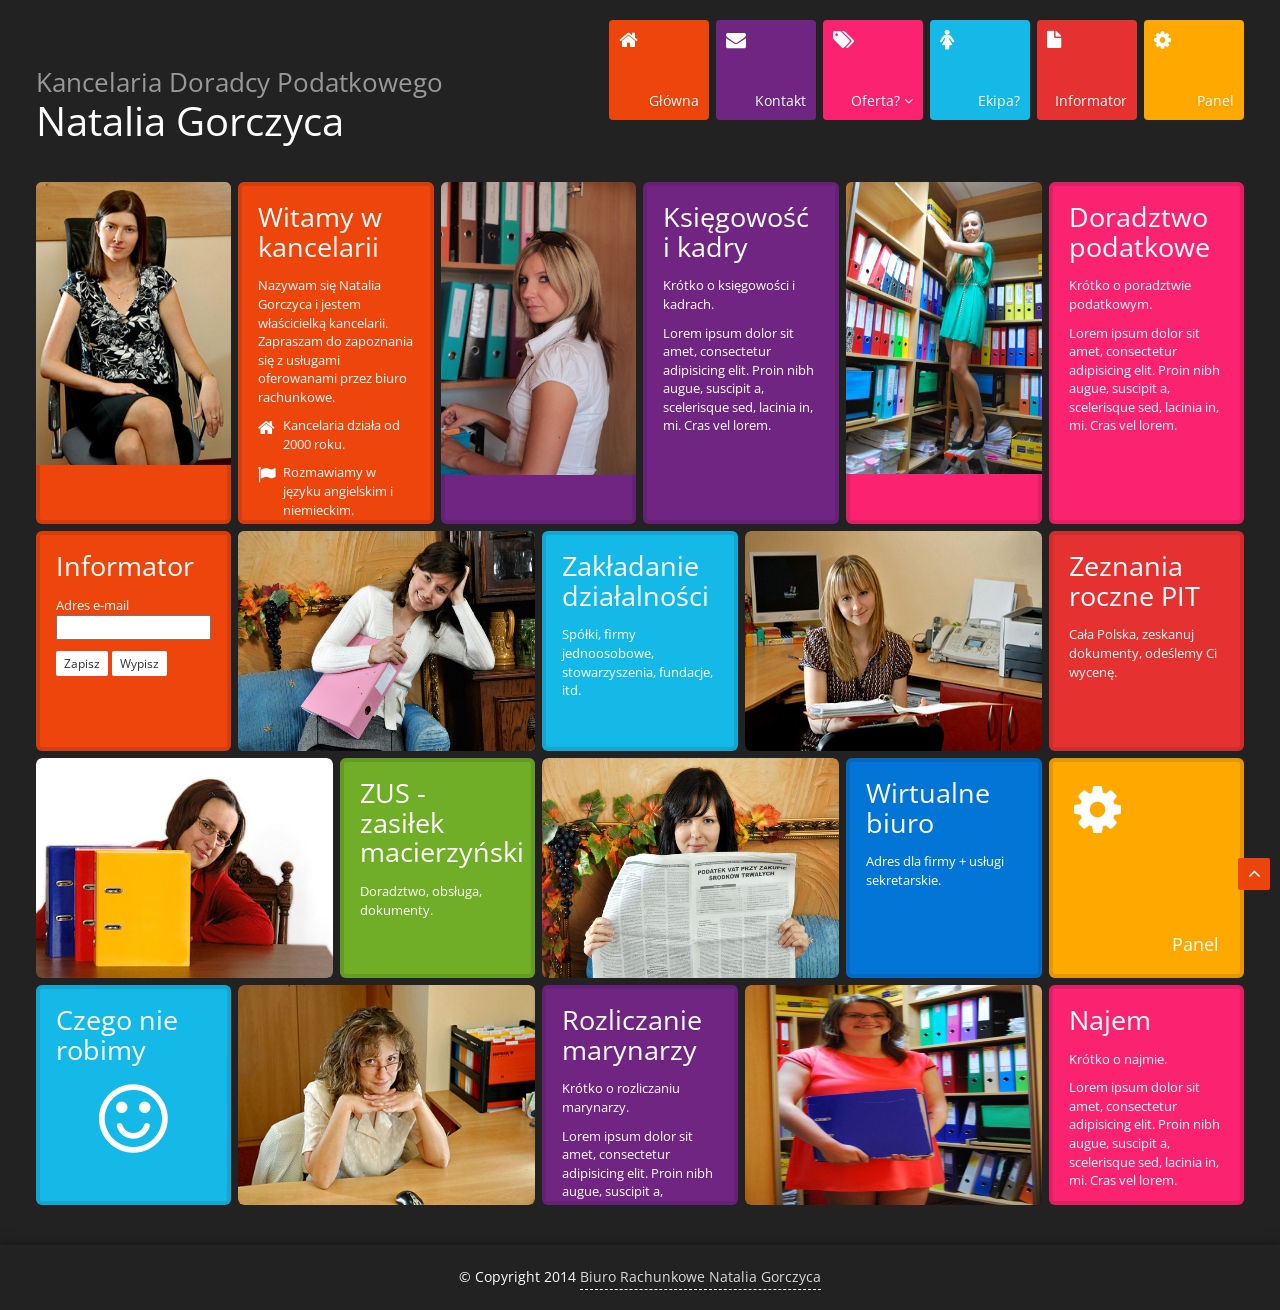
==== commit 4961bea7: "Strona główna wersja III; Pozostałe strony" ====
--- a/index.html
+++ b/index.html
@@ -51,7 +51,7 @@
 												</a>
 											</li>
 											<li>
-												<a href="#kontakt.html" class="br-purple">
+												<a href="kontakt.html" class="br-purple">
 													<i class="fa fa-envelope link-icon"></i>
 													<span class="link-title">Kontakt</span>
 												</a>
@@ -59,7 +59,7 @@
 											<li class="dropdown">
 												<a href="#" class="dropdown-toggle br-pink" data-toggle="dropdown">
 													<i class="fa fa-tags link-icon"></i>
-													<span class="link-title">Oferta <b class="fa fa-angle-down"></b></span> 
+													<span class="link-title">Oferta? <b class="fa fa-angle-down"></b></span> 
 												</a>
 												<ul class="dropdown-menu dropdown-sm">
 													<li>
@@ -80,17 +80,17 @@
 											<li>
 												<a href="#ekipa.html" class="br-lblue">
 													<i class="fa fa-female link-icon"></i>
-													<span class="link-title">Ekipa</span> 
+													<span class="link-title">Ekipa?</span> 
 												</a>
 											</li>
 											<li>
-												<a href="#informator.html" class="br-red">
+												<a href="informator.html" class="br-red">
 													<i class="fa fa-file link-icon"></i>
 													<span class="link-title">Informator</span> 
 												</a>
 											</li>
 											<li>
-												<a href="#panel.html" class="br-yellow">
+												<a href="panel/panel.htm" class="br-yellow">
 													<i class="fa fa-cog link-icon"></i>
 													<span class="link-title">Panel</span>
 												</a>
@@ -110,7 +110,7 @@
 						<div class="row">
 						
 							<div class="col-md-2">
-								<div class="box box-img box-enlargeable box-md animated animation fadeInUp">
+								<div class="box box-img box-enlargeable box-md br-orange animated animation fadeInUp">
 									<div class="box-content box-gallery slide-up padd-zero">
 										<img src="staff/natalia.jpg" class="img-responsive" alt="" />
 									</div>
@@ -142,7 +142,7 @@
 							</div>
 						
 							<div class="col-md-2">
-								<div class="box box-img box-enlargeable box-md animated animation fadeInUp">
+								<div class="box box-img box-enlargeable box-md br-purple animated animation fadeInUp">
 									<div class="box-content box-gallery slide-up padd-zero">
 										<img src="staff/ala.jpg" class="img-responsive" alt="" />
 									</div>
@@ -173,7 +173,7 @@
 							</div>
 						
 							<div class="col-md-2">
-								<div class="box box-img box-enlargeable box-md animated animation fadeInUp">
+								<div class="box box-img box-enlargeable box-md br-pink animated animation fadeInUp">
 									<div class="box-content box-gallery slide-up padd-zero">
 										<img src="staff/hania.jpg" class="img-responsive" alt="" />
 									</div>
@@ -202,136 +202,7 @@
 									</div>
 								</div>
 							</div>
-						
-							<div class="col-md-2">
-								<div class="box box-sm br-lblue animated animation fadeInUp">
-									<div class="box-content box-default slide-up">
-										<h2>Zakładanie działalności</h2>
-										<p>
-											 Spółki, firmy jednoosobowe, stowarzyszenia, fundacje, itd. 
-										</p>
-									</div>
-								</div>
-							</div>
-							<div class="col-md-3">
-								<div class="box box-img box-sm animated animation fadeInUp">
-									<div class="box-content box-gallery slide-up padd-zero">
-										<img src="staff/gosia.jpg" class="img-responsive box-gallery-img" alt="" />
-									</div>
-								</div>
-							</div>
-							<div class="col-md-2" style="display:none;">
-								<div class="box box-sm br-lblue animated animation">
-									<div class="box-content box-default">
-										<h2>Małgorzata</h2>
-										<p>
-											Lorem ipsum dolor sit amet, consectetur adipisicing elit. 
-											Proin nibh augue, suscipit a, scelerisque sed, lacinia in, mi. Cras vel lorem.
-										</p>
-									</div>
-								</div>
-							</div>
-						
-							<div class="col-md-2">
-								<div class="box box-sm br-red animated animation fadeInUp">
-									<div class="box-content box-default slide-up">
-										<h2>Zeznania roczne PIT</h2>
-										<p>
-										  Cała Polska, zeskanuj dokumenty, odeślemy Ci wycenę. 
-										</p>
-									</div>
-								</div>
-							</div>
-							<div class="col-md-3">
-								<div class="box box-img box-sm animated animation fadeInUp">
-									<div class="box-content box-gallery slide-up padd-zero">
-										<img src="staff/karolina.jpg" class="img-responsive box-gallery-img" alt="" />
-									</div>
-								</div>
-							</div>
-							<div class="col-md-2" style="display:none;">
-								<div class="box box-sm br-red animated animation">
-									<div class="box-content box-default">
-										<h2>Karolina</h2>
-										<p>
-											Lorem ipsum dolor sit amet, consectetur adipisicing elit. 
-											Proin nibh augue, suscipit a, scelerisque sed, lacinia in, mi. Cras vel lorem.
-										</p>
-									</div>
-								</div>
-							</div>
-							<div class="col-md-2">
-								<div class="box box-sm br-yellow">
-									<div class="box-hover box-hover-black">
-										<span class="hover-icon"><i class="fa fa-arrow-right"></i></span>
-										Przejście do panelu...
-									</div>
-									<a href="#panel.html">
-										<span class="box-content navigation">
-											<i class="fa fa-gear"></i>
-											<span class="box-title">Panel</span>
-										</span>
-									</a>
-								</div>
-							</div>
-						
-							<div class="col-md-3">
-								<div class="box box-img box-sm animated animation fadeInUp">
-									<div class="box-content box-gallery slide-up padd-zero">
-										<img src="staff/justyna.jpg" class="img-responsive box-gallery-img" alt="" />
-									</div>
-								</div>
-							</div>
-							<div class="col-md-2" style="display:none;">
-								<div class="box box-sm br-green animated animation">
-									<div class="box-content box-default">
-										<h2>Justyna</h2>
-										<p>
-											Lorem ipsum dolor sit amet, consectetur adipisicing elit. 
-											Proin nibh augue, suscipit a, scelerisque sed, lacinia in, mi. Cras vel lorem.
-										</p>
-									</div>
-								</div>
-							</div>
-							<div class="col-md-2">
-								<div class="box box-sm br-green animated animation fadeInUp">
-									<div class="box-content box-default slide-up">
-										<h2>ZUS - zasiłek macierzyński</h2>
-										<p>
-									    Doradztwo, obsługa, dokumenty.  
-										</p>
-									</div>
-								</div>
-							</div>
-						
-							<div class="col-md-3">
-								<div class="box box-img box-sm animated animation fadeInUp">
-									<div class="box-content box-gallery slide-up padd-zero">
-										<img src="staff/asia.jpg" class="img-responsive box-gallery-img" alt="" />
-									</div>
-								</div>
-							</div>
-							<div class="col-md-2" style="display:none;">
-								<div class="box box-sm br-blue animated animation">
-									<div class="box-content box-default">
-										<h2>Joanna</h2>
-										<p>
-											Lorem ipsum dolor sit amet, consectetur adipisicing elit. 
-											Proin nibh augue, suscipit a, scelerisque sed, lacinia in, mi. Cras vel lorem.
-										</p>
-									</div>
-								</div>
-							</div>
-							<div class="col-md-2">
-								<div class="box box-sm br-blue animated animation fadeInUp">
-									<div class="box-content box-default slide-up">
-										<h2>Wirtualne biuro</h2>
-										<p>
-									     Adres dla firmy + usługi sekretarskie.   
-										</p>
-									</div>
-								</div>
-							</div>
+
 							<div class="col-md-2">
 								<div class="box box-sm br-orange animated animation fadeInUp">
 									<div class="box-content box-default slide-up">
@@ -351,70 +222,135 @@
 								  </div>
 								</div>
 							</div>
-							
-							<div class="col-md-2">
-								<div class="box box-sm br-purple animated animation fadeInUp">
-									<div class="box-content box-default slide-up">
-										<h2>Rozliczanie marynarzy</h2>
-										<p>
-									    Krótko o rozliczaniu marynarzy.   
-										</p>
-										<p>
-											Lorem ipsum dolor sit amet, consectetur adipisicing elit. 
-											Proin nibh augue, suscipit a, scelerisque sed, lacinia in, mi. Cras vel lorem.
-										</p>
-									</div>
-								</div>
-							</div>
+
+							<div class="col-md-3">
+								<div class="box box-img box-sm animated br-lblue animation fadeInUp">
+									<div class="box-content box-gallery slide-up padd-zero">
+										<img src="staff/gosia.jpg" class="img-responsive box-gallery-img" alt="" />
+									</div>
+								</div>
+							</div>
+							<div class="col-md-2" style="display:none;">
+								<div class="box box-sm br-lblue animated animation">
+									<div class="box-content box-default">
+										<h2>Małgorzata</h2>
+										<p>
+											Lorem ipsum dolor sit amet, consectetur adipisicing elit. 
+											Proin nibh augue, suscipit a, scelerisque sed, lacinia in, mi. Cras vel lorem.
+										</p>
+									</div>
+								</div>
+							</div>
+							<div class="col-md-2">
+								<div class="box box-sm br-lblue animated animation fadeInUp">
+									<div class="box-content box-default slide-up">
+										<h2>Zakładanie działalności</h2>
+										<p>
+											 Spółki, firmy jednoosobowe, stowarzyszenia, fundacje, itd. 
+										</p>
+									</div>
+								</div>
+							</div>
+						
 							<div class="col-md-3">
 								<div class="box box-img box-sm animated animation fadeInUp">
 									<div class="box-content box-gallery slide-up padd-zero">
-										<img src="staff/sylwia.jpg" class="img-responsive box-gallery-img" alt="" />
-									</div>
-								</div>
-							</div>
-							<div class="col-md-2" style="display:none;">
-								<div class="box box-sm br-purple animated animation">
-									<div class="box-content box-default">
-										<h2>Sylwia</h2>
-										<p>
-											Lorem ipsum dolor sit amet, consectetur adipisicing elit. 
-											Proin nibh augue, suscipit a, scelerisque sed, lacinia in, mi. Cras vel lorem.
-										</p>
-									</div>
-								</div>
-							</div>
-							
-							<div class="col-md-2">
-								<div class="box box-sm br-pink animated animation fadeInUp">
-									<div class="box-content box-default slide-up">
-										<h2>Najem</h2>
-										<p>
-									    Krótko o najmie.   
-										</p>
-										<p>
-											Lorem ipsum dolor sit amet, consectetur adipisicing elit. 
-											Proin nibh augue, suscipit a, scelerisque sed, lacinia in, mi. Cras vel lorem.
-										</p>
-									</div>
-								</div>
-							</div>
+										<img src="staff/karolina.jpg" class="img-responsive box-gallery-img" alt="" />
+									</div>
+								</div>
+							</div>
+							<div class="col-md-2" style="display:none;">
+								<div class="box box-sm br-red animated animation">
+									<div class="box-content box-default">
+										<h2>Karolina</h2>
+										<p>
+											Lorem ipsum dolor sit amet, consectetur adipisicing elit. 
+											Proin nibh augue, suscipit a, scelerisque sed, lacinia in, mi. Cras vel lorem.
+										</p>
+									</div>
+								</div>
+							</div>
+							<div class="col-md-2">
+								<div class="box box-sm br-red animated animation fadeInUp">
+									<div class="box-content box-default slide-up">
+										<h2>Zeznania roczne PIT</h2>
+										<p>
+										  Cała Polska, zeskanuj dokumenty, odeślemy Ci wycenę. 
+										</p>
+									</div>
+								</div>
+							</div>
+						
 							<div class="col-md-3">
 								<div class="box box-img box-sm animated animation fadeInUp">
 									<div class="box-content box-gallery slide-up padd-zero">
-										<img src="staff/aga.jpg" class="img-responsive box-gallery-img" alt="" />
-									</div>
-								</div>
-							</div>
-							<div class="col-md-2" style="display:none;">
-								<div class="box box-sm br-pink animated animation">
-									<div class="box-content box-default">
-										<h2>Agnieszka</h2>
-										<p>
-											Lorem ipsum dolor sit amet, consectetur adipisicing elit. 
-											Proin nibh augue, suscipit a, scelerisque sed, lacinia in, mi. Cras vel lorem.
-										</p>
-									</div>
+										<img src="staff/justyna.jpg" class="img-responsive box-gallery-img" alt="" />
+									</div>
+								</div>
+							</div>
+							<div class="col-md-2" style="display:none;">
+								<div class="box box-sm br-green animated animation">
+									<div class="box-content box-default">
+										<h2>Justyna</h2>
+										<p>
+											Lorem ipsum dolor sit amet, consectetur adipisicing elit. 
+											Proin nibh augue, suscipit a, scelerisque sed, lacinia in, mi. Cras vel lorem.
+										</p>
+									</div>
+								</div>
+							</div>
+							<div class="col-md-2">
+								<div class="box box-sm br-green animated animation fadeInUp">
+									<div class="box-content box-default slide-up">
+										<h2>ZUS - zasiłek macierzyński</h2>
+										<p>
+									    Doradztwo, obsługa, dokumenty.  
+										</p>
+									</div>
+								</div>
+							</div>
+						
+							<div class="col-md-3">
+								<div class="box box-img box-sm animated animation fadeInUp">
+									<div class="box-content box-gallery slide-up padd-zero">
+										<img src="staff/asia.jpg" class="img-responsive box-gallery-img" alt="" />
+									</div>
+								</div>
+							</div>
+							<div class="col-md-2" style="display:none;">
+								<div class="box box-sm br-blue animated animation">
+									<div class="box-content box-default">
+										<h2>Joanna</h2>
+										<p>
+											Lorem ipsum dolor sit amet, consectetur adipisicing elit. 
+											Proin nibh augue, suscipit a, scelerisque sed, lacinia in, mi. Cras vel lorem.
+										</p>
+									</div>
+								</div>
+							</div>
+							<div class="col-md-2">
+								<div class="box box-sm br-blue animated animation fadeInUp">
+									<div class="box-content box-default slide-up">
+										<h2>Wirtualne biuro</h2>
+										<p>
+									     Adres dla firmy + usługi sekretarskie.   
+										</p>
+									</div>
+								</div>
+							</div>
+							
+							<div class="col-md-2">
+								<div class="box box-sm br-yellow">
+									<div class="box-hover box-hover-black">
+										<span class="hover-icon"><i class="fa fa-arrow-right"></i></span>
+										Przejście do panelu...
+									</div>
+									<a href="panel/panel.htm">
+										<span class="box-content navigation">
+											<i class="fa fa-gear"></i>
+											<span class="box-title">Panel</span>
+										</span>
+									</a>
 								</div>
 							</div>
 							
@@ -425,6 +361,72 @@
 											<p style="text-align:center;">
 								  		  <i class="fa fa-smile" style="font-size:80px"></i>
 									  	</p>
+									</div>
+								</div>
+							</div>
+							
+							<div class="col-md-3">
+								<div class="box box-img box-sm animated animation fadeInUp">
+									<div class="box-content box-gallery slide-up padd-zero">
+										<img src="staff/sylwia.jpg" class="img-responsive box-gallery-img" alt="" />
+									</div>
+								</div>
+							</div>
+							<div class="col-md-2" style="display:none;">
+								<div class="box box-sm br-purple animated animation">
+									<div class="box-content box-default">
+										<h2>Sylwia</h2>
+										<p>
+											Lorem ipsum dolor sit amet, consectetur adipisicing elit. 
+											Proin nibh augue, suscipit a, scelerisque sed, lacinia in, mi. Cras vel lorem.
+										</p>
+									</div>
+								</div>
+							</div>
+							<div class="col-md-2">
+								<div class="box box-sm br-purple animated animation fadeInUp">
+									<div class="box-content box-default slide-up">
+										<h2>Rozliczanie marynarzy</h2>
+										<p>
+									    Krótko o rozliczaniu marynarzy.   
+										</p>
+										<p>
+											Lorem ipsum dolor sit amet, consectetur adipisicing elit. 
+											Proin nibh augue, suscipit a, scelerisque sed, lacinia in, mi. Cras vel lorem.
+										</p>
+									</div>
+								</div>
+							</div>
+							
+							<div class="col-md-3">
+								<div class="box box-img box-sm animated animation fadeInUp">
+									<div class="box-content box-gallery slide-up padd-zero">
+										<img src="staff/aga.jpg" class="img-responsive box-gallery-img" alt="" />
+									</div>
+								</div>
+							</div>
+							<div class="col-md-2" style="display:none;">
+								<div class="box box-sm br-pink animated animation">
+									<div class="box-content box-default">
+										<h2>Agnieszka</h2>
+										<p>
+											Lorem ipsum dolor sit amet, consectetur adipisicing elit. 
+											Proin nibh augue, suscipit a, scelerisque sed, lacinia in, mi. Cras vel lorem.
+										</p>
+									</div>
+								</div>
+							</div>
+							<div class="col-md-2">
+								<div class="box box-sm br-pink animated animation fadeInUp">
+									<div class="box-content box-default slide-up">
+										<h2>Najem</h2>
+										<p>
+									    Krótko o najmie.   
+										</p>
+										<p>
+											Lorem ipsum dolor sit amet, consectetur adipisicing elit. 
+											Proin nibh augue, suscipit a, scelerisque sed, lacinia in, mi. Cras vel lorem.
+										</p>
 									</div>
 								</div>
 							</div>
@@ -463,33 +465,45 @@
 		<script src="js/custom.js"></script><!-- Custom JS -->
 
 		<script type="text/javascript">
-			$('.box-img').mouseover(function() {
-				$parent = $(this).parent();
-				if (!$parent.hasClass('mouseover')) {
-					if ($(this).hasClass('box-enlargeable')) {
-						$parent.addClass('mouseover');
-						$parent.animate({width: '+=13.66%'}, {complete: function() {
-							$parent.removeClass('mouseover');
-						}});
-						$(this).attr('theHeight', $(this).height());
-						$(this).animate({height: '+=' + ($(this).height() + 5)});
-					}
-					$parent.next().fadeIn();
+			function ngEnlargeBox() {
+				$box = $(this);
+				if ($box.hasClass('box-enlargeable')) {
+					$parent = $box.parent();
+					$parent.animate({width: '+=13.66%'}, {complete: function() {
+						$box.unbind('click', ngEnlargeBox);
+						$box.bind('click', ngReduceBox);
+					}});
+					$box.attr('theHeight', $box.height());
+					$box.animate({height: '+=' + ($box.height() + 5)});
 				}
-			});
-			$('.box-img').mouseout(function() {
-				$parent = $(this).parent();
-				if (!$parent.hasClass('mouseout')) {
-					if ($(this).hasClass('box-enlargeable')) {
-						$parent.addClass('mouseout');
-						$parent.animate({width: '-=13.66%'}, {complete: function() {
-							$parent.removeClass('mouseout');
-						}});
-						$(this).animate({height: '=' + $(this).attr('theHeight')});
-					}
-					$parent.next().fadeOut();
+			}
+			
+			function ngReduceBox() {
+				$box = $(this);
+				if ($box.hasClass('box-enlargeable')) {
+					$parent = $box.parent();
+					$parent.animate({width: '-=13.66%'}, {complete: function() {
+						$box.bind('click', ngEnlargeBox);
+						$box.unbind('click', ngReduceBox);
+					}});
+					$box.animate({height: '=' + $box.attr('theHeight')});
 				}
-			});
+			}
+			
+			function ngShowDescription() {
+				$(this).parent().next().fadeIn('slow');
+				$(this).unbind('click', ngShowDescription);
+				$(this).bind('click', ngHideDescription);
+			}
+			
+			function ngHideDescription() {
+				$(this).parent().next().fadeOut('fast');
+				$(this).unbind('click', ngHideDescription);
+				$(this).bind('click', ngShowDescription);
+			}
+			
+			$('.box-img').bind('click', ngEnlargeBox);
+			$('.box-img').bind('click', ngShowDescription);
 		</script>
 	</body>	
 </html>
--- a/css/style.css
+++ b/css/style.css
@@ -4229,4 +4229,53 @@
 
 .box:hover .box-gallery img.box-gallery-img {
 	transform: scale(2) translateY(25%);
-} +} 
+
+.box-img .box-content.box-gallery {
+	cursor: pointer;
+}
+
+.padd-horizontal {
+	padding-left: 40px;
+	padding-right: 40px;
+}
+.padd-left {
+	padding-left: 40px;
+}
+
+@media (max-width: 991px) {
+	.padd-horizontal {
+		padding-left: 0;
+		padding-right: 0;
+	}
+	.padd-left {
+		padding-left: 0;
+	}
+}
+
+.inner-page .contactus .contact-form iframe {
+	height: 298px;
+}
+
+#gmap_canvas {
+	color: #000;
+}
+
+.newsletter-content {
+	margin-top: 30px;
+}
+
+.newsletter-content table {
+	margin-top: 20px;
+}
+.newsletter-content table td {
+	padding-bottom: 4px;
+}
+.newsletter-content table tr + tr td {
+	border-top: 1px solid #2a2a2a;
+	paddind-top: 3px;
+	vertical-align: top;
+}
+.newsletter-content table td:first-child {
+	padding-right: 10px;
+}
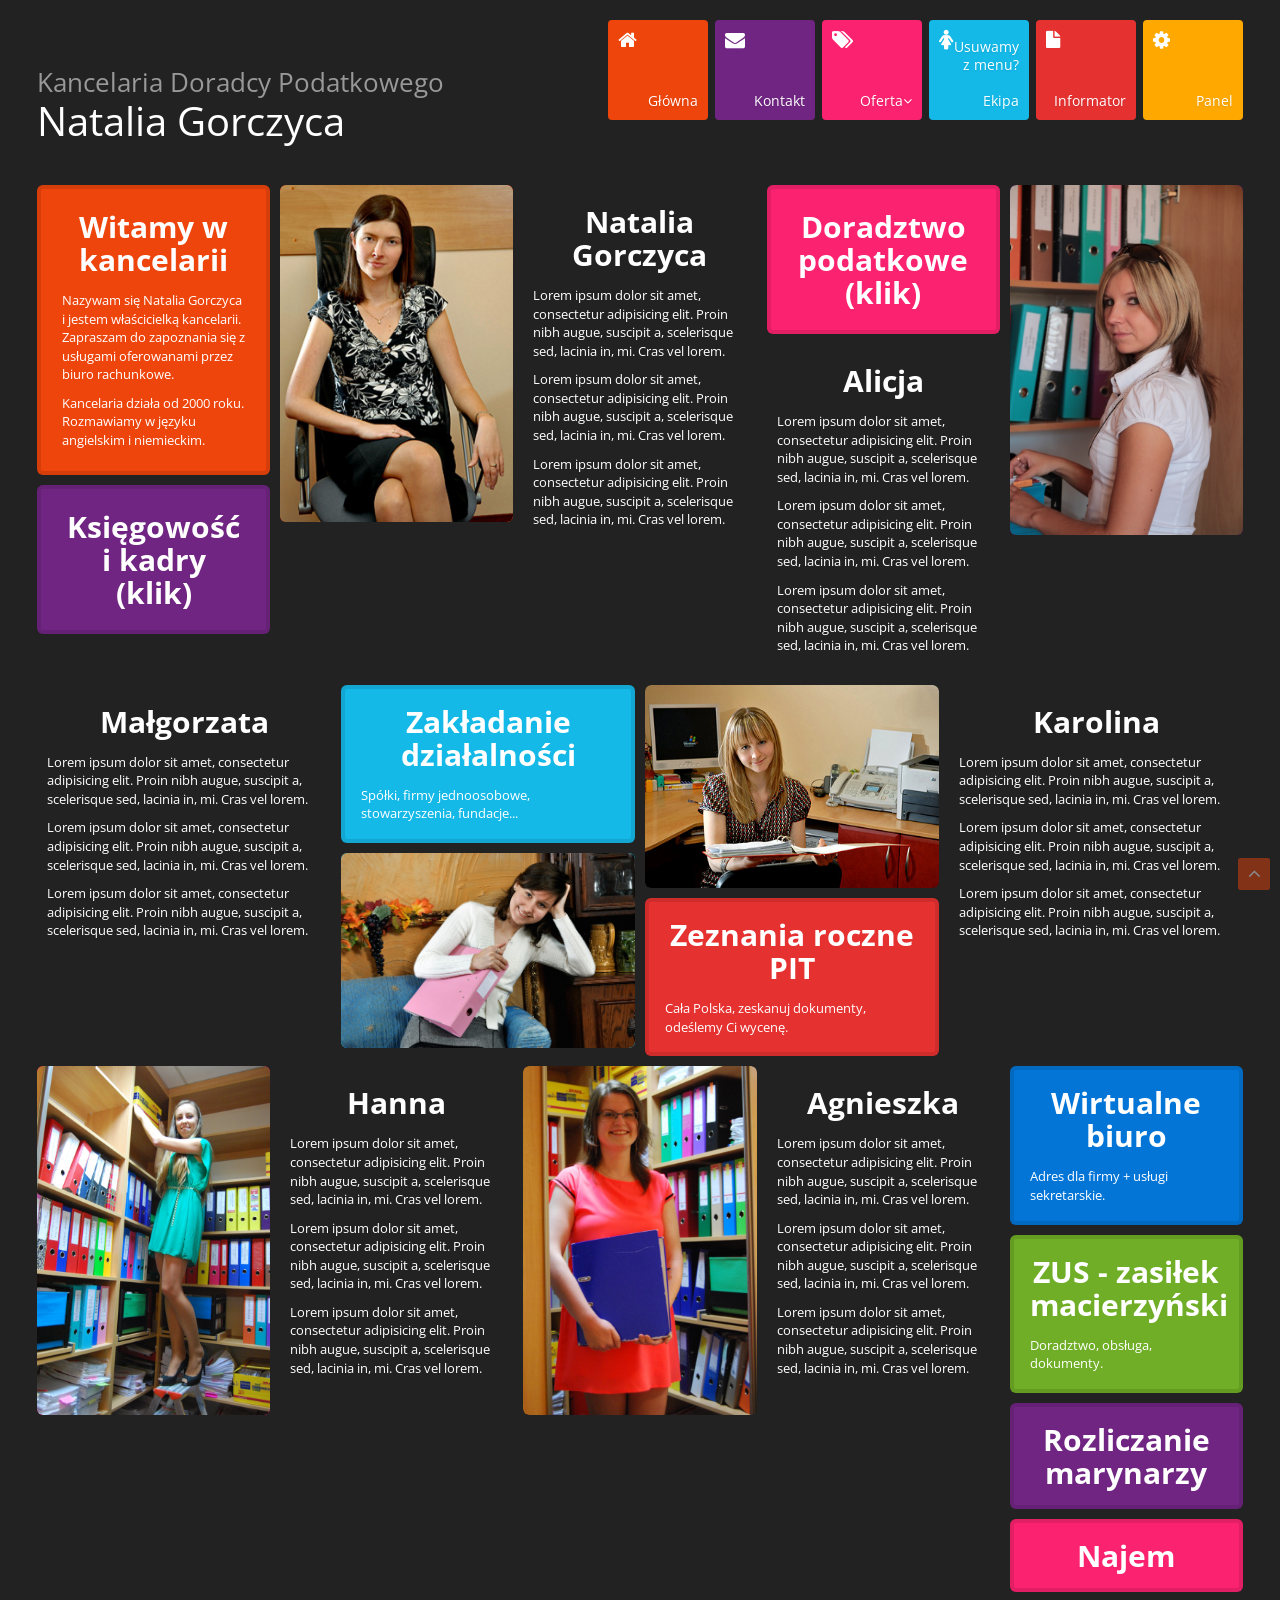
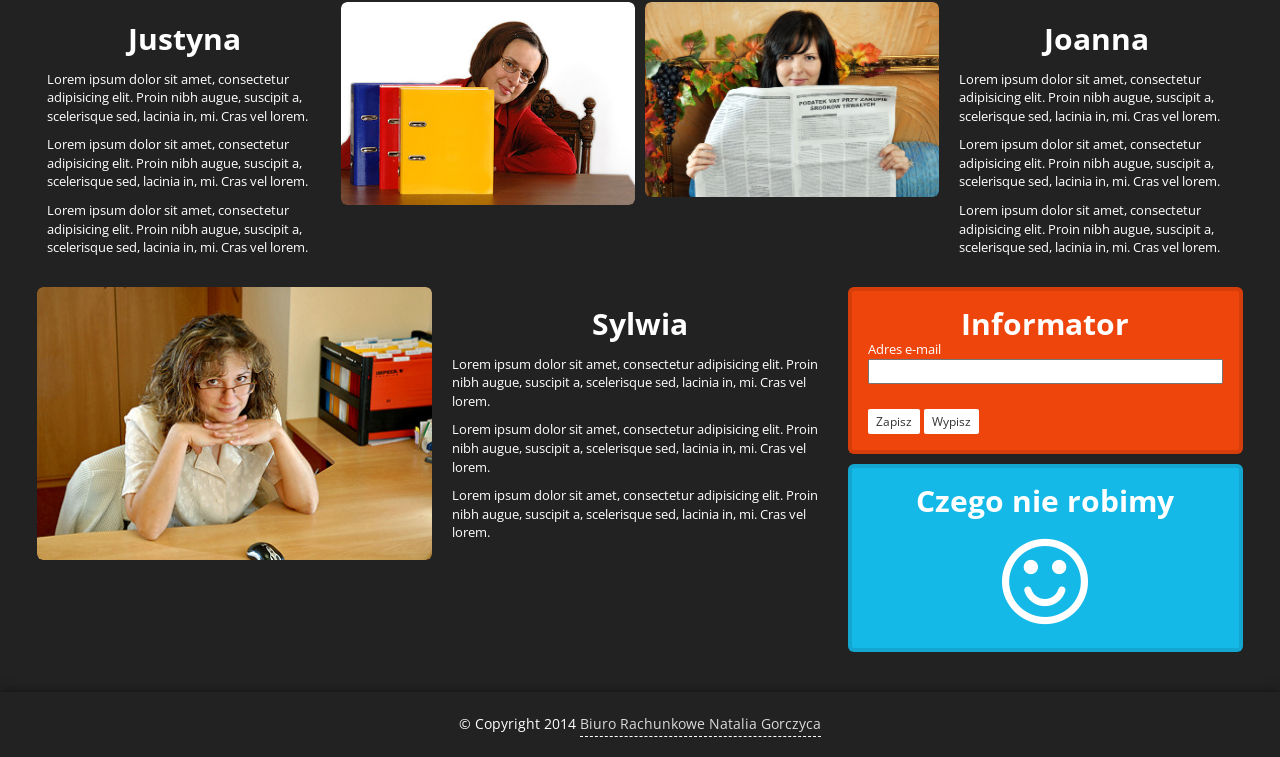
==== commit 6cd4ab3e: "Statyczna wersja gotowa" ====
--- a/index.html
+++ b/index.html
@@ -59,14 +59,14 @@
 											<li class="dropdown">
 												<a href="#" class="dropdown-toggle br-pink" data-toggle="dropdown">
 													<i class="fa fa-tags link-icon"></i>
-													<span class="link-title">Oferta? <b class="fa fa-angle-down"></b></span> 
+													<span class="link-title">Oferta<b class="fa fa-angle-down"></b></span> 
 												</a>
 												<ul class="dropdown-menu dropdown-sm">
 													<li>
 														<div class="col-inner">
 															<ul class="list-unstyled">
-																<li><a href="#"><i class="fa fa-arrow-right dd-link-icon"></i> Księgowość i kadry</a></li>
-																<li><a href="#"><i class="fa fa-arrow-right dd-link-icon"></i> Doradztwo podatkowe</a></li>
+																<li><a href="ksiegowosc.html"><i class="fa fa-arrow-right dd-link-icon"></i> Księgowość i kadry &nbsp;&nbsp;&nbsp;-- KLIK --</a></li>
+																<li><a href="doradztwo.html"><i class="fa fa-arrow-right dd-link-icon"></i> Doradztwo podatkowe&nbsp;&nbsp;-- KLIK --</a></li>
 																<li><a href="#"><i class="fa fa-arrow-right dd-link-icon"></i> Rozliczanie marynarzy</a></li>
 																<li><a href="#"><i class="fa fa-arrow-right dd-link-icon"></i> Wirtualne biuro<br /><small>Adres dla firmy + usługi sekretarskie</small></a></li>
 																<li><a href="#"><i class="fa fa-arrow-right dd-link-icon"></i> Zakładanie działalności<br /><small>Spółki, firmy jednoosobowe, stowarzyszenia, fundacje</small></a></li>
@@ -80,7 +80,7 @@
 											<li>
 												<a href="#ekipa.html" class="br-lblue">
 													<i class="fa fa-female link-icon"></i>
-													<span class="link-title">Ekipa?</span> 
+													<span class="link-title" style="text-align:right">Usuwamy<br/>z menu?<br/><br/>Ekipa</span>
 												</a>
 											</li>
 											<li>
@@ -110,100 +110,333 @@
 						<div class="row">
 						
 							<div class="col-md-2">
+								<div class="box box-navi box-md br-orange animated animation fadeInUp">
+									<a href="index.html">
+										<span class="box-content navigation">
+											<span class="title">Witamy w kancelarii</span>
+											<span class="text">	
+												Nazywam się Natalia Gorczyca i jestem właścicielką kancelarii. 
+												Zapraszam do zapoznania się z usługami oferowanami przez biuro rachunkowe.
+											</span>
+											<span class="text">
+												Kancelaria działa od 2000 roku. Rozmawiamy w języku angielskim i niemieckim.	
+											</span>
+										</span>
+									</a>
+								</div>
+								<div class="box box-navi box-md br-purple animated animation fadeInUp">
+									<a href="ksiegowosc.html">
+										<span class="box-content navigation slide-up">
+											<span class="title">Księgowość i&nbsp;kadry (klik)</span>
+										</span>
+									</a>
+								</div>
+							</div>
+							<div class="col-md-2">
 								<div class="box box-img box-enlargeable box-md br-orange animated animation fadeInUp">
 									<div class="box-content box-gallery slide-up padd-zero">
-										<img src="staff/natalia.jpg" class="img-responsive" alt="" />
-									</div>
-								</div>
-							</div>
-							<div class="col-md-2" style="display:none;">
-								<div class="box box-md br-orange animated animation">
+										<img src="staff/natalia.jpg" class="img-responsive box-gallery-img" alt="" />
+									</div>
+								</div>
+							</div>
+							<div class="col-md-2">
+								<div class="box box-desc box-md animated animation">
 									<div class="box-content box-default">
 										<h2>Natalia Gorczyca</h2>
 										<p>	
 											Lorem ipsum dolor sit amet, consectetur adipisicing elit. 
 											Proin nibh augue, suscipit a, scelerisque sed, lacinia in, mi. Cras vel lorem.
 										</p>
-									</div>
-								</div>
-							</div>
-							<div class="col-md-2">
-								<div class="box box-md br-orange animated animation fadeInUp">
-									<div class="box-content box-default slide-up">
-										<h2>Witamy w kancelarii</h2>
-										<p>
-											Nazywam się Natalia Gorczyca i jestem właścicielką kancelarii. 
-											Zapraszam do zapoznania się z usługami oferowanami przez biuro rachunkowe.
-										</p>
-										<p class="hasIcon"><i class="fa fa-home"></i> Kancelaria działa od 2000 roku.</p>
-										<p class="hasIcon"><i class="fa fa-flag"></i> Rozmawiamy w języku angielskim i niemieckim.</p>
+										<p>	
+											Lorem ipsum dolor sit amet, consectetur adipisicing elit. 
+											Proin nibh augue, suscipit a, scelerisque sed, lacinia in, mi. Cras vel lorem.
+										</p>
+										<p>	
+											Lorem ipsum dolor sit amet, consectetur adipisicing elit. 
+											Proin nibh augue, suscipit a, scelerisque sed, lacinia in, mi. Cras vel lorem.
+										</p>
 									</div>
 								</div>
 							</div>
 						
 							<div class="col-md-2">
+								<div class="box box-navi box-md br-pink animated animation fadeInUp">
+									<a href="doradztwo.html">
+										<span class="box-content navigation slide-up">
+											<span class="title">Doradztwo podatkowe (klik)</span>
+										</span>
+									</a>
+								</div>
+								<div class="box box-desc box-md animated animation">
+									<div class="box-content box-default">
+										<h2>Alicja</h2>
+										<p>
+											Lorem ipsum dolor sit amet, consectetur adipisicing elit. 
+											Proin nibh augue, suscipit a, scelerisque sed, lacinia in, mi. Cras vel lorem.
+										</p>
+										<p>
+											Lorem ipsum dolor sit amet, consectetur adipisicing elit. 
+											Proin nibh augue, suscipit a, scelerisque sed, lacinia in, mi. Cras vel lorem.
+										</p>
+										<p>
+											Lorem ipsum dolor sit amet, consectetur adipisicing elit. 
+											Proin nibh augue, suscipit a, scelerisque sed, lacinia in, mi. Cras vel lorem.
+										</p>
+									</div>
+								</div>
+							</div>
+							<div class="col-md-2">
 								<div class="box box-img box-enlargeable box-md br-purple animated animation fadeInUp">
 									<div class="box-content box-gallery slide-up padd-zero">
-										<img src="staff/ala.jpg" class="img-responsive" alt="" />
-									</div>
-								</div>
-							</div>
-							<div class="col-md-2" style="display:none;">
-								<div class="box box-md br-purple animated animation">
-									<div class="box-content box-default">
-										<h2>Alicja</h2>
-										<p>
-											Lorem ipsum dolor sit amet, consectetur adipisicing elit. 
-											Proin nibh augue, suscipit a, scelerisque sed, lacinia in, mi. Cras vel lorem.
-										</p>
-									</div>
-								</div>
-							</div>
-							<div class="col-md-2">
-								<div class="box box-md br-purple animated animation fadeInUp">
-									<div class="box-content box-default slide-up">
-										<h2>Księgowość i kadry</h2>
-										<p>Krótko o księgowości i kadrach.</p>
-										<p>
-											Lorem ipsum dolor sit amet, consectetur adipisicing elit. 
-											Proin nibh augue, suscipit a, scelerisque sed, lacinia in, mi. Cras vel lorem.
-										</p>
-									</div>
-								</div>
-							</div>
-						
+										<img src="staff/ala.jpg" class="img-responsive box-gallery-img" alt="" />
+									</div>
+								</div>
+							</div>
+							
+						  <br class="clear" />
+							
+							<div class="col-md-3">
+								<div class="box box-desc box-sm animated animation">
+									<div class="box-content box-default">
+										<h2>Małgorzata</h2>
+										<p>
+											Lorem ipsum dolor sit amet, consectetur adipisicing elit. 
+											Proin nibh augue, suscipit a, scelerisque sed, lacinia in, mi. Cras vel lorem.
+										</p>
+										<p>
+											Lorem ipsum dolor sit amet, consectetur adipisicing elit. 
+											Proin nibh augue, suscipit a, scelerisque sed, lacinia in, mi. Cras vel lorem.
+										</p>
+										<p>
+											Lorem ipsum dolor sit amet, consectetur adipisicing elit. 
+											Proin nibh augue, suscipit a, scelerisque sed, lacinia in, mi. Cras vel lorem.
+										</p>
+									</div>
+								</div>
+
+							</div>
+							<div class="col-md-3">
+								<div class="box box-sm br-lblue animated animation fadeInUp">
+									<div class="box-content box-default slide-up">
+										<h2>Zakładanie działalności</h2>
+										<p>
+											 Spółki, firmy jednoosobowe, stowarzyszenia, fundacje... 
+										</p>
+									</div>
+								</div>
+								<div class="box box-img box-sm animated br-lblue animation fadeInUp">
+									<div class="box-content box-gallery slide-up padd-zero">
+										<img src="staff/gosia.jpg" class="img-responsive box-gallery-img" alt="" />
+									</div>
+								</div>
+							</div>
+							
+							<div class="col-md-3">
+								<div class="box box-img box-sm animated animation fadeInUp">
+									<div class="box-content box-gallery slide-up padd-zero">
+										<img src="staff/karolina.jpg" class="img-responsive box-gallery-img" alt="" />
+									</div>
+								</div>
+								<div class="box box-sm br-red animated animation fadeInUp">
+									<div class="box-content box-default slide-up">
+										<h2>Zeznania roczne PIT</h2>
+										<p>
+										  Cała Polska, zeskanuj dokumenty, odeślemy Ci wycenę. 
+										</p>
+									</div>
+								</div>
+							</div>
+							<div class="col-md-3">
+								<div class="box box-desc box-sm animated animation">
+									<div class="box-content box-default">
+										<h2>Karolina</h2>
+										<p>
+											Lorem ipsum dolor sit amet, consectetur adipisicing elit. 
+											Proin nibh augue, suscipit a, scelerisque sed, lacinia in, mi. Cras vel lorem.
+										</p>
+										<p>
+											Lorem ipsum dolor sit amet, consectetur adipisicing elit. 
+											Proin nibh augue, suscipit a, scelerisque sed, lacinia in, mi. Cras vel lorem.
+										</p>
+										<p>
+											Lorem ipsum dolor sit amet, consectetur adipisicing elit. 
+											Proin nibh augue, suscipit a, scelerisque sed, lacinia in, mi. Cras vel lorem.
+										</p>
+									</div>
+								</div>
+							</div>
+							
+							<br class="clear" />
+
 							<div class="col-md-2">
 								<div class="box box-img box-enlargeable box-md br-pink animated animation fadeInUp">
 									<div class="box-content box-gallery slide-up padd-zero">
-										<img src="staff/hania.jpg" class="img-responsive" alt="" />
-									</div>
-								</div>
-							</div>
-							<div class="col-md-2" style="display:none;">
-								<div class="box box-md br-pink animated animation">
+										<img src="staff/hania.jpg" class="img-responsive box-gallery-img" alt="" />
+									</div>
+								</div>
+							</div>
+							<div class="col-md-2">
+								<div class="box box-desc box-md animated animation">
 									<div class="box-content box-default">
 										<h2>Hanna</h2>
 										<p>
 											Lorem ipsum dolor sit amet, consectetur adipisicing elit. 
 											Proin nibh augue, suscipit a, scelerisque sed, lacinia in, mi. Cras vel lorem.
 										</p>
-									</div>
-								</div>
-							</div>
-							<div class="col-md-2">
-								<div class="box box-md br-pink animated animation fadeInUp">
-									<div class="box-content box-default slide-up">
-										<h2>Doradztwo podatkowe</h2>
-										<p> Krótko o poradztwie podatkowym.</p>
-										<p>
-											Lorem ipsum dolor sit amet, consectetur adipisicing elit. 
-											Proin nibh augue, suscipit a, scelerisque sed, lacinia in, mi. Cras vel lorem.
-										</p>
-									</div>
-								</div>
-							</div>
-
-							<div class="col-md-2">
+										<p>
+											Lorem ipsum dolor sit amet, consectetur adipisicing elit. 
+											Proin nibh augue, suscipit a, scelerisque sed, lacinia in, mi. Cras vel lorem.
+										</p>
+										<p>
+											Lorem ipsum dolor sit amet, consectetur adipisicing elit. 
+											Proin nibh augue, suscipit a, scelerisque sed, lacinia in, mi. Cras vel lorem.
+										</p>
+									</div>
+								</div>
+							</div>
+							
+							<div class="col-md-2">
+								<div class="box box-img box-sm animated animation fadeInUp">
+									<div class="box-content box-gallery slide-up padd-zero">
+										<img src="staff/aga.jpg" class="img-responsive box-gallery-img" alt="" />
+									</div>
+								</div>
+							</div>
+							<div class="col-md-2">
+								<div class="box box-desc box-sm animated animation">
+									<div class="box-content box-default">
+										<h2>Agnieszka</h2>
+										<p>
+											Lorem ipsum dolor sit amet, consectetur adipisicing elit. 
+											Proin nibh augue, suscipit a, scelerisque sed, lacinia in, mi. Cras vel lorem.
+										</p>
+										<p>
+											Lorem ipsum dolor sit amet, consectetur adipisicing elit. 
+											Proin nibh augue, suscipit a, scelerisque sed, lacinia in, mi. Cras vel lorem.
+										</p>
+										<p>
+											Lorem ipsum dolor sit amet, consectetur adipisicing elit. 
+											Proin nibh augue, suscipit a, scelerisque sed, lacinia in, mi. Cras vel lorem.
+										</p>
+									</div>
+								</div>
+							</div>
+							
+							<div class="col-md-2">
+								<div class="box box-sm br-blue animated animation fadeInUp">
+									<div class="box-content box-default slide-up">
+										<h2>Wirtualne biuro</h2>
+										<p>
+									     Adres dla firmy + usługi sekretarskie.   
+										</p>
+									</div>
+								</div>
+								<div class="box box-sm br-green animated animation fadeInUp">
+									<div class="box-content box-default slide-up">
+										<h2>ZUS - zasiłek macierzyński</h2>
+										<p>
+									    Doradztwo, obsługa, dokumenty.  
+										</p>
+									</div>
+								</div>
+								<div class="box box-sm br-purple animated animation fadeInUp">
+									<div class="box-content box-default slide-up">
+										<h2>Rozliczanie marynarzy</h2>
+									</div>
+								</div>
+								<div class="box box-sm br-pink animated animation fadeInUp">
+									<div class="box-content box-default slide-up">
+										<h2>Najem</h2>
+									</div>
+								</div>
+							</div>
+							
+							<br class="clear" />
+							
+							<div class="col-md-3">
+								<div class="box box-desc box-sm animated animation">
+									<div class="box-content box-default">
+										<h2>Justyna</h2>
+										<p>
+											Lorem ipsum dolor sit amet, consectetur adipisicing elit. 
+											Proin nibh augue, suscipit a, scelerisque sed, lacinia in, mi. Cras vel lorem.
+										</p>
+										<p>
+											Lorem ipsum dolor sit amet, consectetur adipisicing elit. 
+											Proin nibh augue, suscipit a, scelerisque sed, lacinia in, mi. Cras vel lorem.
+										</p>
+										<p>
+											Lorem ipsum dolor sit amet, consectetur adipisicing elit. 
+											Proin nibh augue, suscipit a, scelerisque sed, lacinia in, mi. Cras vel lorem.
+										</p>
+									</div>
+								</div>
+							</div>
+							<div class="col-md-3">
+								<div class="box box-img box-sm animated animation fadeInUp">
+									<div class="box-content box-gallery slide-up padd-zero">
+										<img src="staff/justyna.jpg" class="img-responsive box-gallery-img" alt="" />
+									</div>
+								</div>
+							</div>
+							
+							<div class="col-md-3">
+								<div class="box box-img box-sm animated animation fadeInUp">
+									<div class="box-content box-gallery slide-up padd-zero">
+										<img src="staff/asia.jpg" class="img-responsive box-gallery-img" alt="" />
+									</div>
+								</div>
+							</div>
+							<div class="col-md-3">
+								<div class="box box-desc box-sm animated animation">
+									<div class="box-content box-default">
+										<h2>Joanna</h2>
+										<p>
+											Lorem ipsum dolor sit amet, consectetur adipisicing elit. 
+											Proin nibh augue, suscipit a, scelerisque sed, lacinia in, mi. Cras vel lorem.
+										</p>
+										<p>
+											Lorem ipsum dolor sit amet, consectetur adipisicing elit. 
+											Proin nibh augue, suscipit a, scelerisque sed, lacinia in, mi. Cras vel lorem.
+										</p>
+										<p>
+											Lorem ipsum dolor sit amet, consectetur adipisicing elit. 
+											Proin nibh augue, suscipit a, scelerisque sed, lacinia in, mi. Cras vel lorem.
+										</p>
+									</div>
+								</div>
+							</div>
+							
+							<br class="clear" />
+							
+							<div class="col-md-1">
+								<div class="box box-img box-sm animated animation fadeInUp">
+									<div class="box-content box-gallery slide-up padd-zero">
+										<img src="staff/sylwia.jpg" class="img-responsive box-gallery-img" alt="" />
+									</div>
+								</div>
+							</div>
+							<div class="col-md-1">
+								<div class="box box-desc box-sm animated animation">
+									<div class="box-content box-default">
+										<h2>Sylwia</h2>
+										<p>
+											Lorem ipsum dolor sit amet, consectetur adipisicing elit. 
+											Proin nibh augue, suscipit a, scelerisque sed, lacinia in, mi. Cras vel lorem.
+										</p>
+										<p>
+											Lorem ipsum dolor sit amet, consectetur adipisicing elit. 
+											Proin nibh augue, suscipit a, scelerisque sed, lacinia in, mi. Cras vel lorem.
+										</p>
+										<p>
+											Lorem ipsum dolor sit amet, consectetur adipisicing elit. 
+											Proin nibh augue, suscipit a, scelerisque sed, lacinia in, mi. Cras vel lorem.
+										</p>
+									</div>
+								</div>
+							</div>
+							
+							<div class="col-md-1">
 								<div class="box box-sm br-orange animated animation fadeInUp">
 									<div class="box-content box-default slide-up">
 										<h2>Informator</h2>
@@ -211,8 +444,9 @@
                       <div class="mini_sign_form">
                         <form name="jnl2_sign_form">
                           <p>Adres e-mail</p>
-                          <input type="text" maxlength="48" style="width: 100%" name="email"><br>
-                          <div class="view-button">
+                          <input type="text" maxlength="48" style="width: 100%" name="email">
+                          <br /><br />
+                          <div>
                             <a class="btn btn-default" href="#">Zapisz</a>
                             <a class="btn btn-default" href="#">Wypisz</a>
                           </div>
@@ -221,212 +455,12 @@
                     </div>
 								  </div>
 								</div>
-							</div>
-
-							<div class="col-md-3">
-								<div class="box box-img box-sm animated br-lblue animation fadeInUp">
-									<div class="box-content box-gallery slide-up padd-zero">
-										<img src="staff/gosia.jpg" class="img-responsive box-gallery-img" alt="" />
-									</div>
-								</div>
-							</div>
-							<div class="col-md-2" style="display:none;">
-								<div class="box box-sm br-lblue animated animation">
-									<div class="box-content box-default">
-										<h2>Małgorzata</h2>
-										<p>
-											Lorem ipsum dolor sit amet, consectetur adipisicing elit. 
-											Proin nibh augue, suscipit a, scelerisque sed, lacinia in, mi. Cras vel lorem.
-										</p>
-									</div>
-								</div>
-							</div>
-							<div class="col-md-2">
-								<div class="box box-sm br-lblue animated animation fadeInUp">
-									<div class="box-content box-default slide-up">
-										<h2>Zakładanie działalności</h2>
-										<p>
-											 Spółki, firmy jednoosobowe, stowarzyszenia, fundacje, itd. 
-										</p>
-									</div>
-								</div>
-							</div>
-						
-							<div class="col-md-3">
-								<div class="box box-img box-sm animated animation fadeInUp">
-									<div class="box-content box-gallery slide-up padd-zero">
-										<img src="staff/karolina.jpg" class="img-responsive box-gallery-img" alt="" />
-									</div>
-								</div>
-							</div>
-							<div class="col-md-2" style="display:none;">
-								<div class="box box-sm br-red animated animation">
-									<div class="box-content box-default">
-										<h2>Karolina</h2>
-										<p>
-											Lorem ipsum dolor sit amet, consectetur adipisicing elit. 
-											Proin nibh augue, suscipit a, scelerisque sed, lacinia in, mi. Cras vel lorem.
-										</p>
-									</div>
-								</div>
-							</div>
-							<div class="col-md-2">
-								<div class="box box-sm br-red animated animation fadeInUp">
-									<div class="box-content box-default slide-up">
-										<h2>Zeznania roczne PIT</h2>
-										<p>
-										  Cała Polska, zeskanuj dokumenty, odeślemy Ci wycenę. 
-										</p>
-									</div>
-								</div>
-							</div>
-						
-							<div class="col-md-3">
-								<div class="box box-img box-sm animated animation fadeInUp">
-									<div class="box-content box-gallery slide-up padd-zero">
-										<img src="staff/justyna.jpg" class="img-responsive box-gallery-img" alt="" />
-									</div>
-								</div>
-							</div>
-							<div class="col-md-2" style="display:none;">
-								<div class="box box-sm br-green animated animation">
-									<div class="box-content box-default">
-										<h2>Justyna</h2>
-										<p>
-											Lorem ipsum dolor sit amet, consectetur adipisicing elit. 
-											Proin nibh augue, suscipit a, scelerisque sed, lacinia in, mi. Cras vel lorem.
-										</p>
-									</div>
-								</div>
-							</div>
-							<div class="col-md-2">
-								<div class="box box-sm br-green animated animation fadeInUp">
-									<div class="box-content box-default slide-up">
-										<h2>ZUS - zasiłek macierzyński</h2>
-										<p>
-									    Doradztwo, obsługa, dokumenty.  
-										</p>
-									</div>
-								</div>
-							</div>
-						
-							<div class="col-md-3">
-								<div class="box box-img box-sm animated animation fadeInUp">
-									<div class="box-content box-gallery slide-up padd-zero">
-										<img src="staff/asia.jpg" class="img-responsive box-gallery-img" alt="" />
-									</div>
-								</div>
-							</div>
-							<div class="col-md-2" style="display:none;">
-								<div class="box box-sm br-blue animated animation">
-									<div class="box-content box-default">
-										<h2>Joanna</h2>
-										<p>
-											Lorem ipsum dolor sit amet, consectetur adipisicing elit. 
-											Proin nibh augue, suscipit a, scelerisque sed, lacinia in, mi. Cras vel lorem.
-										</p>
-									</div>
-								</div>
-							</div>
-							<div class="col-md-2">
-								<div class="box box-sm br-blue animated animation fadeInUp">
-									<div class="box-content box-default slide-up">
-										<h2>Wirtualne biuro</h2>
-										<p>
-									     Adres dla firmy + usługi sekretarskie.   
-										</p>
-									</div>
-								</div>
-							</div>
-							
-							<div class="col-md-2">
-								<div class="box box-sm br-yellow">
-									<div class="box-hover box-hover-black">
-										<span class="hover-icon"><i class="fa fa-arrow-right"></i></span>
-										Przejście do panelu...
-									</div>
-									<a href="panel/panel.htm">
-										<span class="box-content navigation">
-											<i class="fa fa-gear"></i>
-											<span class="box-title">Panel</span>
-										</span>
-									</a>
-								</div>
-							</div>
-							
-							<div class="col-md-2">
 								<div class="box box-sm br-lblue animated animation">
 									<div class="box-content box-default">
 										<h2>Czego nie robimy</h2>
 											<p style="text-align:center;">
-								  		  <i class="fa fa-smile" style="font-size:80px"></i>
+								  		  <i class="fa fa-smile" style="font-size:100px"></i>
 									  	</p>
-									</div>
-								</div>
-							</div>
-							
-							<div class="col-md-3">
-								<div class="box box-img box-sm animated animation fadeInUp">
-									<div class="box-content box-gallery slide-up padd-zero">
-										<img src="staff/sylwia.jpg" class="img-responsive box-gallery-img" alt="" />
-									</div>
-								</div>
-							</div>
-							<div class="col-md-2" style="display:none;">
-								<div class="box box-sm br-purple animated animation">
-									<div class="box-content box-default">
-										<h2>Sylwia</h2>
-										<p>
-											Lorem ipsum dolor sit amet, consectetur adipisicing elit. 
-											Proin nibh augue, suscipit a, scelerisque sed, lacinia in, mi. Cras vel lorem.
-										</p>
-									</div>
-								</div>
-							</div>
-							<div class="col-md-2">
-								<div class="box box-sm br-purple animated animation fadeInUp">
-									<div class="box-content box-default slide-up">
-										<h2>Rozliczanie marynarzy</h2>
-										<p>
-									    Krótko o rozliczaniu marynarzy.   
-										</p>
-										<p>
-											Lorem ipsum dolor sit amet, consectetur adipisicing elit. 
-											Proin nibh augue, suscipit a, scelerisque sed, lacinia in, mi. Cras vel lorem.
-										</p>
-									</div>
-								</div>
-							</div>
-							
-							<div class="col-md-3">
-								<div class="box box-img box-sm animated animation fadeInUp">
-									<div class="box-content box-gallery slide-up padd-zero">
-										<img src="staff/aga.jpg" class="img-responsive box-gallery-img" alt="" />
-									</div>
-								</div>
-							</div>
-							<div class="col-md-2" style="display:none;">
-								<div class="box box-sm br-pink animated animation">
-									<div class="box-content box-default">
-										<h2>Agnieszka</h2>
-										<p>
-											Lorem ipsum dolor sit amet, consectetur adipisicing elit. 
-											Proin nibh augue, suscipit a, scelerisque sed, lacinia in, mi. Cras vel lorem.
-										</p>
-									</div>
-								</div>
-							</div>
-							<div class="col-md-2">
-								<div class="box box-sm br-pink animated animation fadeInUp">
-									<div class="box-content box-default slide-up">
-										<h2>Najem</h2>
-										<p>
-									    Krótko o najmie.   
-										</p>
-										<p>
-											Lorem ipsum dolor sit amet, consectetur adipisicing elit. 
-											Proin nibh augue, suscipit a, scelerisque sed, lacinia in, mi. Cras vel lorem.
-										</p>
 									</div>
 								</div>
 							</div>
@@ -463,47 +497,5 @@
 		<script src="js/respond.min.js"></script><!-- Respond JS for IE8 -->
 		<script src="js/html5shiv.js"></script><!-- HTML5 Support for IE -->
 		<script src="js/custom.js"></script><!-- Custom JS -->
-
-		<script type="text/javascript">
-			function ngEnlargeBox() {
-				$box = $(this);
-				if ($box.hasClass('box-enlargeable')) {
-					$parent = $box.parent();
-					$parent.animate({width: '+=13.66%'}, {complete: function() {
-						$box.unbind('click', ngEnlargeBox);
-						$box.bind('click', ngReduceBox);
-					}});
-					$box.attr('theHeight', $box.height());
-					$box.animate({height: '+=' + ($box.height() + 5)});
-				}
-			}
-			
-			function ngReduceBox() {
-				$box = $(this);
-				if ($box.hasClass('box-enlargeable')) {
-					$parent = $box.parent();
-					$parent.animate({width: '-=13.66%'}, {complete: function() {
-						$box.bind('click', ngEnlargeBox);
-						$box.unbind('click', ngReduceBox);
-					}});
-					$box.animate({height: '=' + $box.attr('theHeight')});
-				}
-			}
-			
-			function ngShowDescription() {
-				$(this).parent().next().fadeIn('slow');
-				$(this).unbind('click', ngShowDescription);
-				$(this).bind('click', ngHideDescription);
-			}
-			
-			function ngHideDescription() {
-				$(this).parent().next().fadeOut('fast');
-				$(this).unbind('click', ngHideDescription);
-				$(this).bind('click', ngShowDescription);
-			}
-			
-			$('.box-img').bind('click', ngEnlargeBox);
-			$('.box-img').bind('click', ngShowDescription);
-		</script>
 	</body>	
 </html>
--- a/css/style.css
+++ b/css/style.css
@@ -4137,102 +4137,115 @@
 	margin-top: 3px;
 }
 
+.clear {
+	clear: both;
+}
+
+.box-wrapper .col-md-1 {
+	width: 33.33%;
+}
+.box-wrapper .col-md-2 {
+	width: 20%;
+}
+.box-wrapper .col-md-3 {
+	width: 25%;
+}
+
+.row > div {
+	padding-left: 5px;
+	padding-right: 5px;
+}
+
 .box {
-/* 	box-shadow: none; */
-}
-.box.box-md {
-	height: 342px;
-}
-.box-hover-black {
-	background-color: rgba(0, 0, 0, .55);
-}
-.box .box-content {
-	z-index: 1;
-}
-.box .box-content.box-navi {
 	cursor: pointer;
+	height: auto;  
+}
+.box-img {
+	cursor: default;
+}
+.box-desc {
+	box-shadow: none;
+	cursor: default;
+}
+.box-desc .box-content {
+	padding-left: 10px;
+	padding-right: 10px;
+}
+.box-navi {
+	transition-duration: .5s;
+}
+.box-navi:hover {
+	box-shadow: 0 0 0 4px rgba(0, 0, 0, 0.4) inset;
+}
+.box .box-content h2 {
+	font-size: 30px;
+	font-weight: bold;
+	text-align: center;
+/* 	word-break: break-all; */
+}
+.box .box-content h2:first-child {
+	margin-bottom: 0;
+}
+.box .box-content h2 + p {
+	margin-top: 15px;
+}
+.box .box-content p {
+	font-size: 13px;
+}
+.box .box-content .btn {
+	font-size: .7em;
+	padding: 4px 8px;
 }
 .box .box-content.box-gallery {
 	cursor: default;
 }
-.box .box-content.box-team img.box-team-img {
+.box .box-content.box-gallery img.box-gallery-img {
+	transition: all 3s ease-in-out 0s;
+	position: static;
+	left: auto;
+	top: auto;
+}
+.box:hover .box-content.box-gallery img.box-gallery-img {
+	transform: scale(2) translateY(25%);
+}
+
+.box-wrapper .box > a {
+	color: inherit;
+	display: inline-block;
+	width: 100%;
+}
+.box-wrapper .box {
 	height: auto;
-}
-.box .box-content h2 {
-/* 	font-size: 20px; */
-}
-.box .box-content p {
-	font-size: 13px;
-}
-.box .box-content .img-details h3 {
-	border: none;
-}
-
-.grid .item-sm { 
-	width: 13.33%;
-	width: 16.66%;
-}
-.grid .item-md { 
-	width: 16.66%;
-}
-.grid .item-lg { 
-	width: 20%;
-	width: 16.66%;
-}
-.grid .item .box {
-	margin: 0;
-}
-.grid .item .grid-entry {
-	box-shadow: 0 0 0 4px rgba(0, 0, 0, 0.1) inset;	
-}
-.grid .item .grid-entry {
-	overflow: hidden;
-}
-.grid .item-img .grid-entry {
-	padding: 0;	
-}
-.grid .item-sm .grid-entry,
-.grid .item-lg .grid-entry {
-	height: 220px;
-}
-.grid .item-md .grid-entry {
-	height: 350px;
-}
-.grid .item .grid-entry .entry-info {
-	padding: 20px;
-}
-.grid .item .grid-entry .grid-img .grid-img-hover {
-	padding: 5px 10px;
-}
-/* .grid .item .grid-entry .grid-img:hover i.icon-left { */
-/* 	margin-right: -25px; */
-/* } */
-
-.grid-img-hover {
-	font-size: 22px;
-	text-align: center;
-}
-.grid-img-hover small {
-	font-size: 13px;
-}
-
-.box .view-button {
+	margin-top: 10px;
+}
+.box-wrapper .box .box-content {
 	position: static;
-	right: auto;
-	bottom: auto;
+	height: auto;
+	left: auto;
+	top: auto;
+}
+.box-wrapper .box .box-content.navigation {
+	display: block;
+	position: relative;
+	width: auto;
+} 
+.box-wrapper .box .box-content.navigation .title {
+	display: block;
+	font-size: 30px;
+	font-weight: bold;
+	line-height: 1.1;
+	text-align: center;
+/* 	word-break: break-all; */
+}
+.box-wrapper .box .box-content.navigation .text {
+	display: block;
+	font-size: 13px;
+}
+.box-wrapper .box .box-content.navigation .title + .text {
+	margin-top: 15px;
+}
+.box-wrapper .box .box-content.navigation .text + .text {
 	margin-top: 10px;
-}
-.box .view-button .btn {
-	font-size: .7em;
-	padding: 4px 8px;
-}
-
-.box:hover .box-gallery img.box-gallery-img {
-	transform: scale(2) translateY(25%);
-} 
-
-.box-img .box-content.box-gallery {
-	cursor: pointer;
 }
 
 .padd-horizontal {
@@ -4264,7 +4277,6 @@
 .newsletter-content {
 	margin-top: 30px;
 }
-
 .newsletter-content table {
 	margin-top: 20px;
 }
@@ -4278,4 +4290,4 @@
 }
 .newsletter-content table td:first-child {
 	padding-right: 10px;
-}+}
